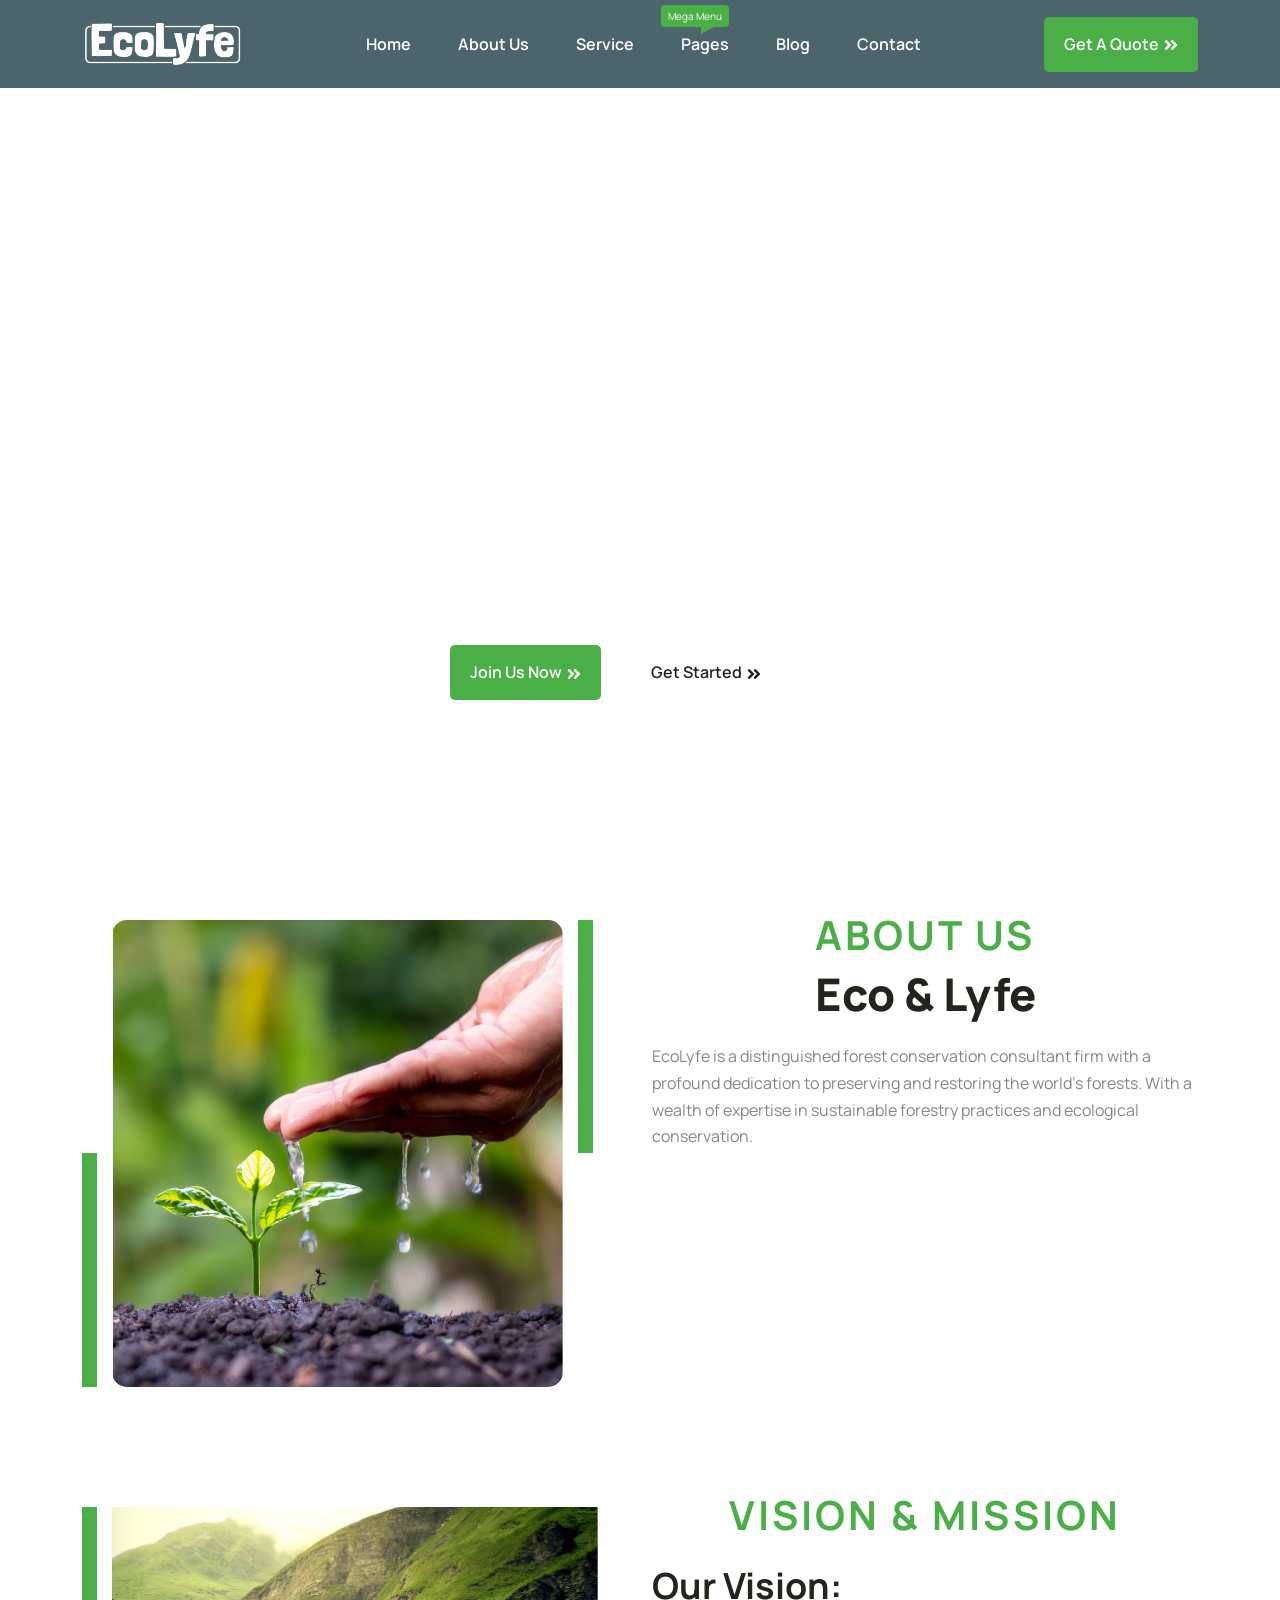
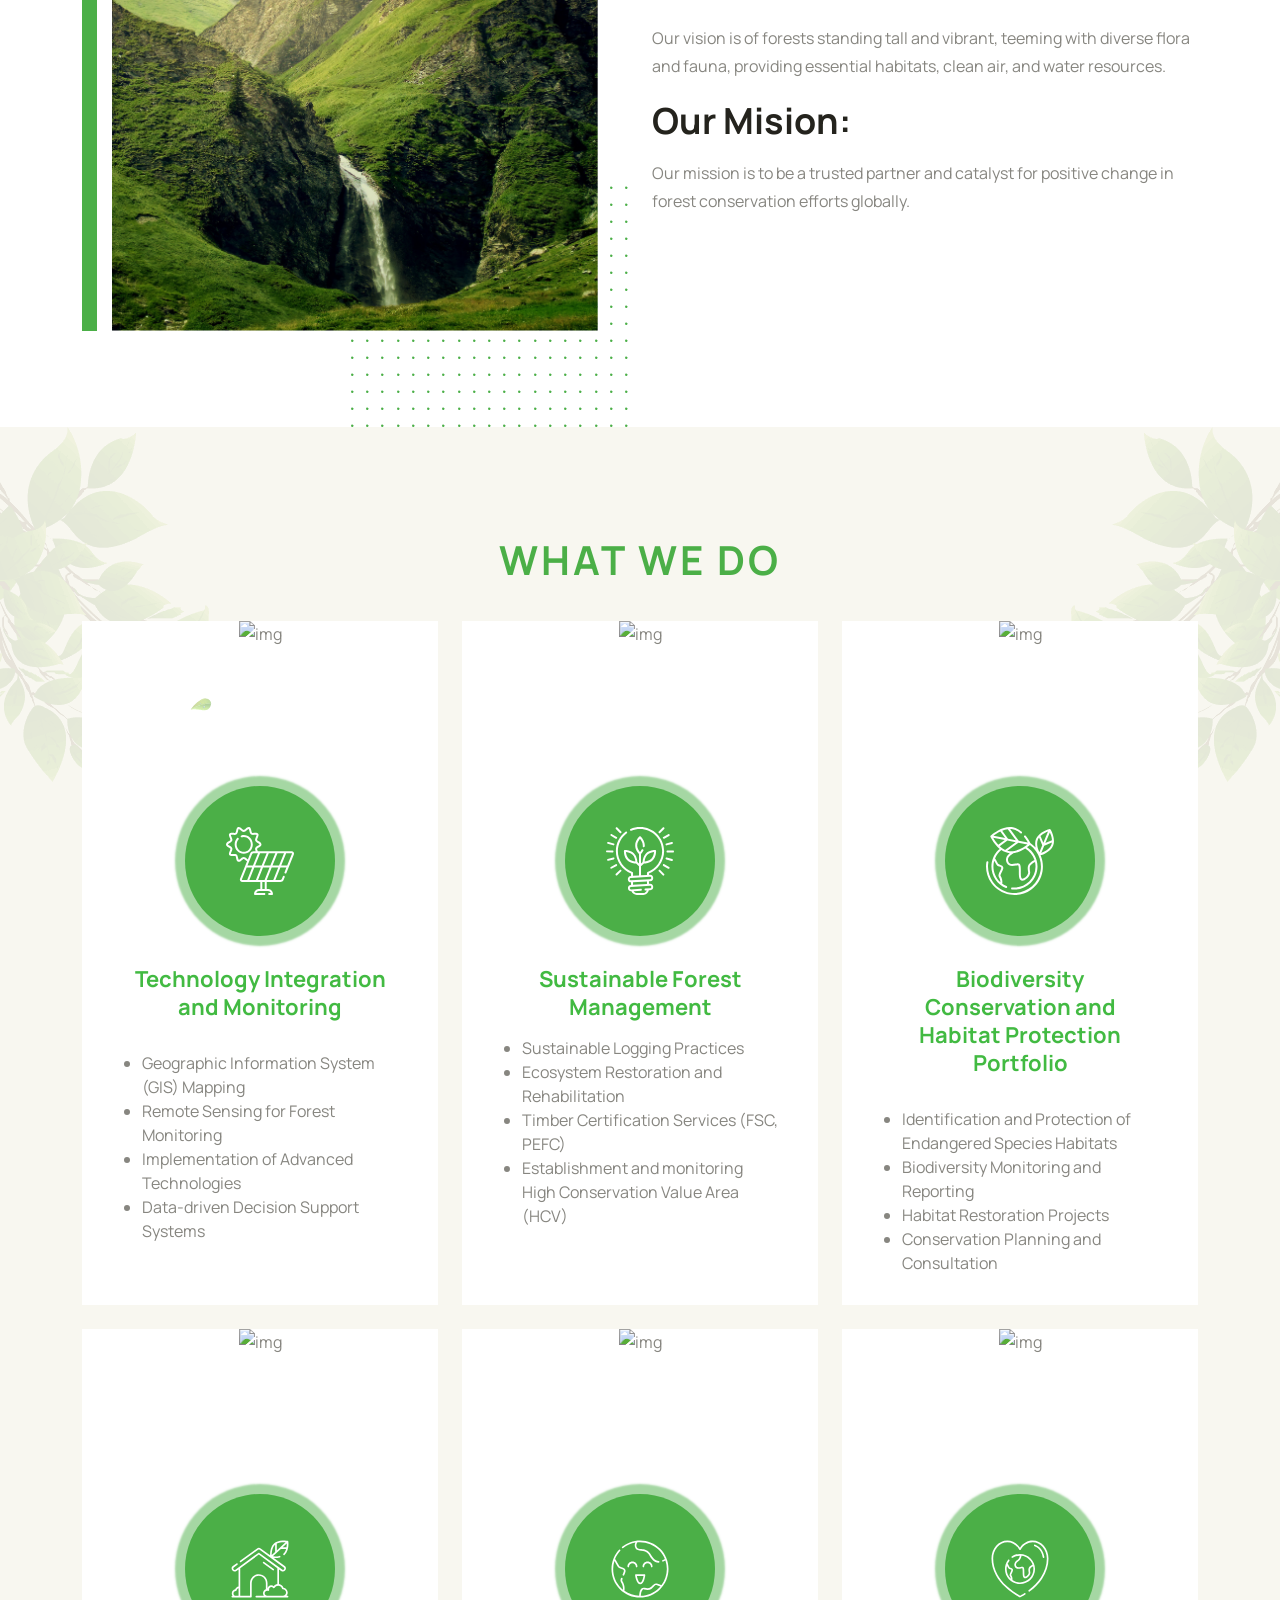
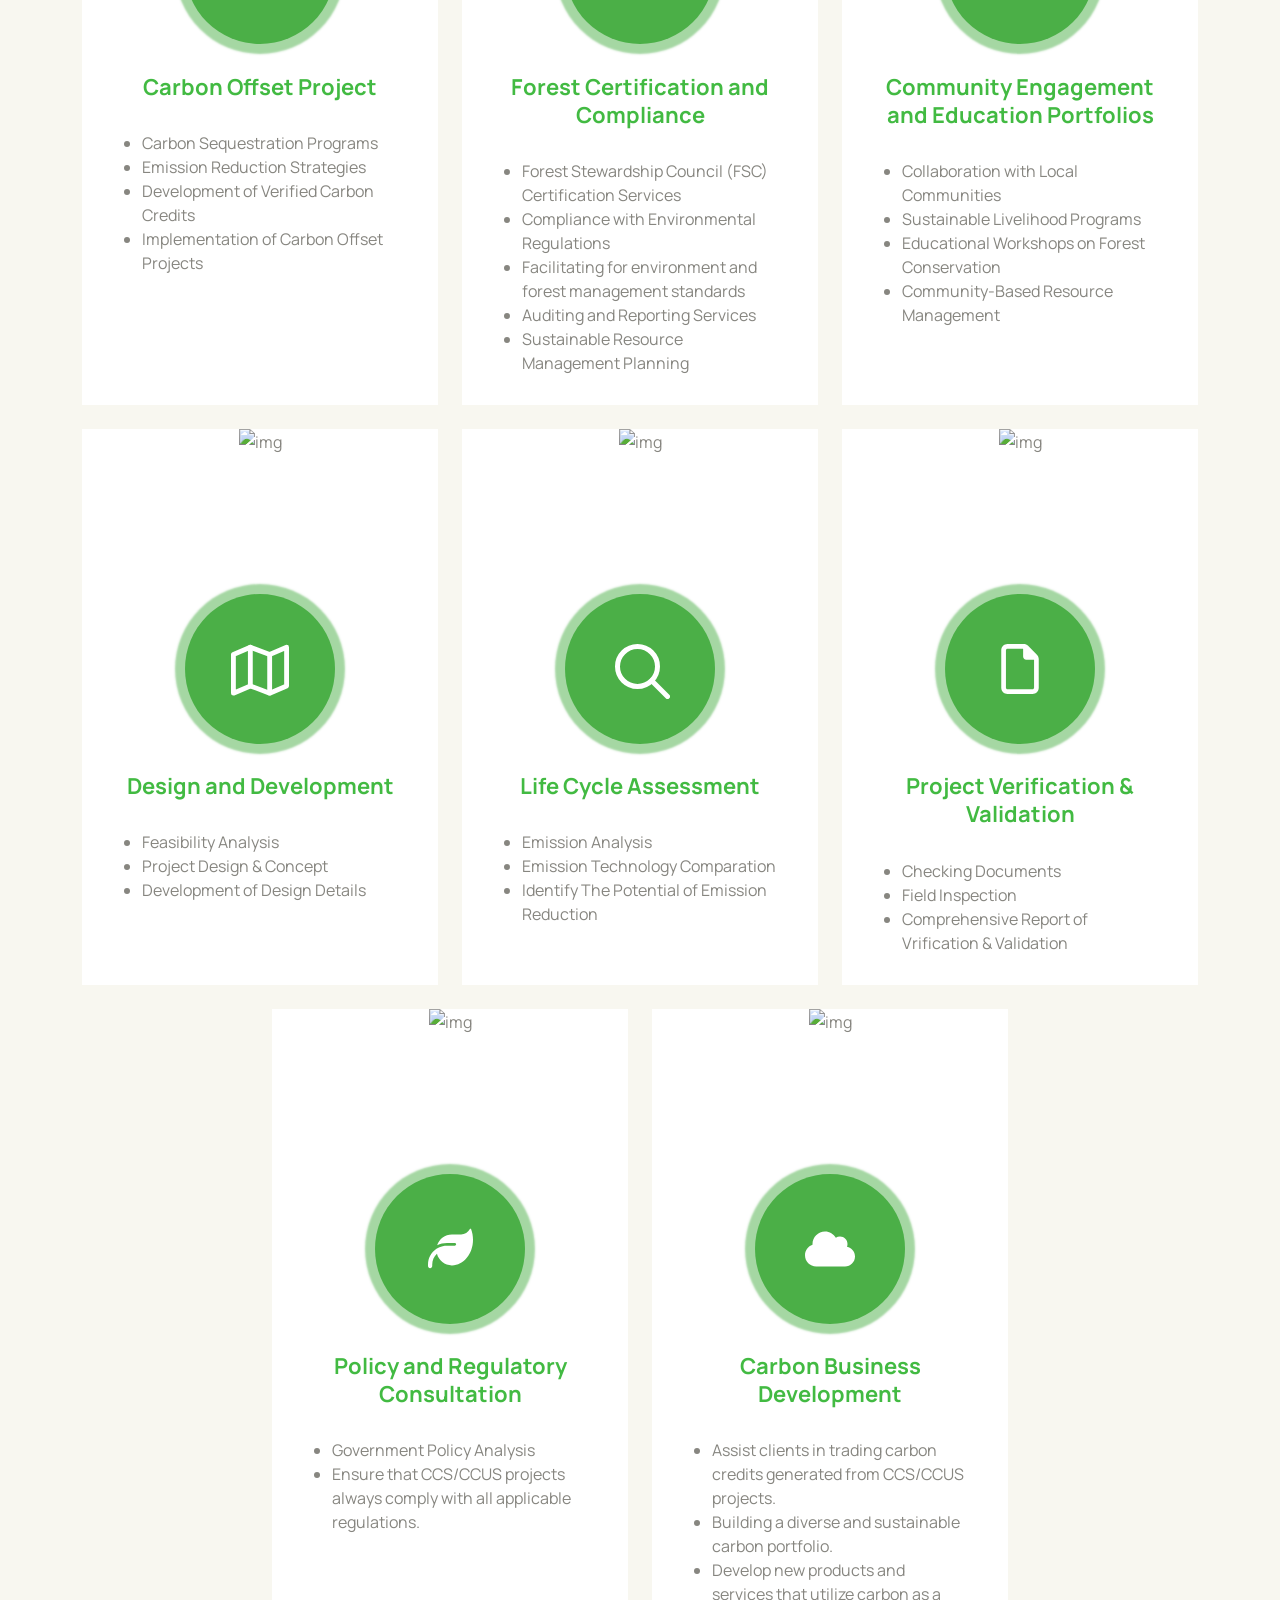
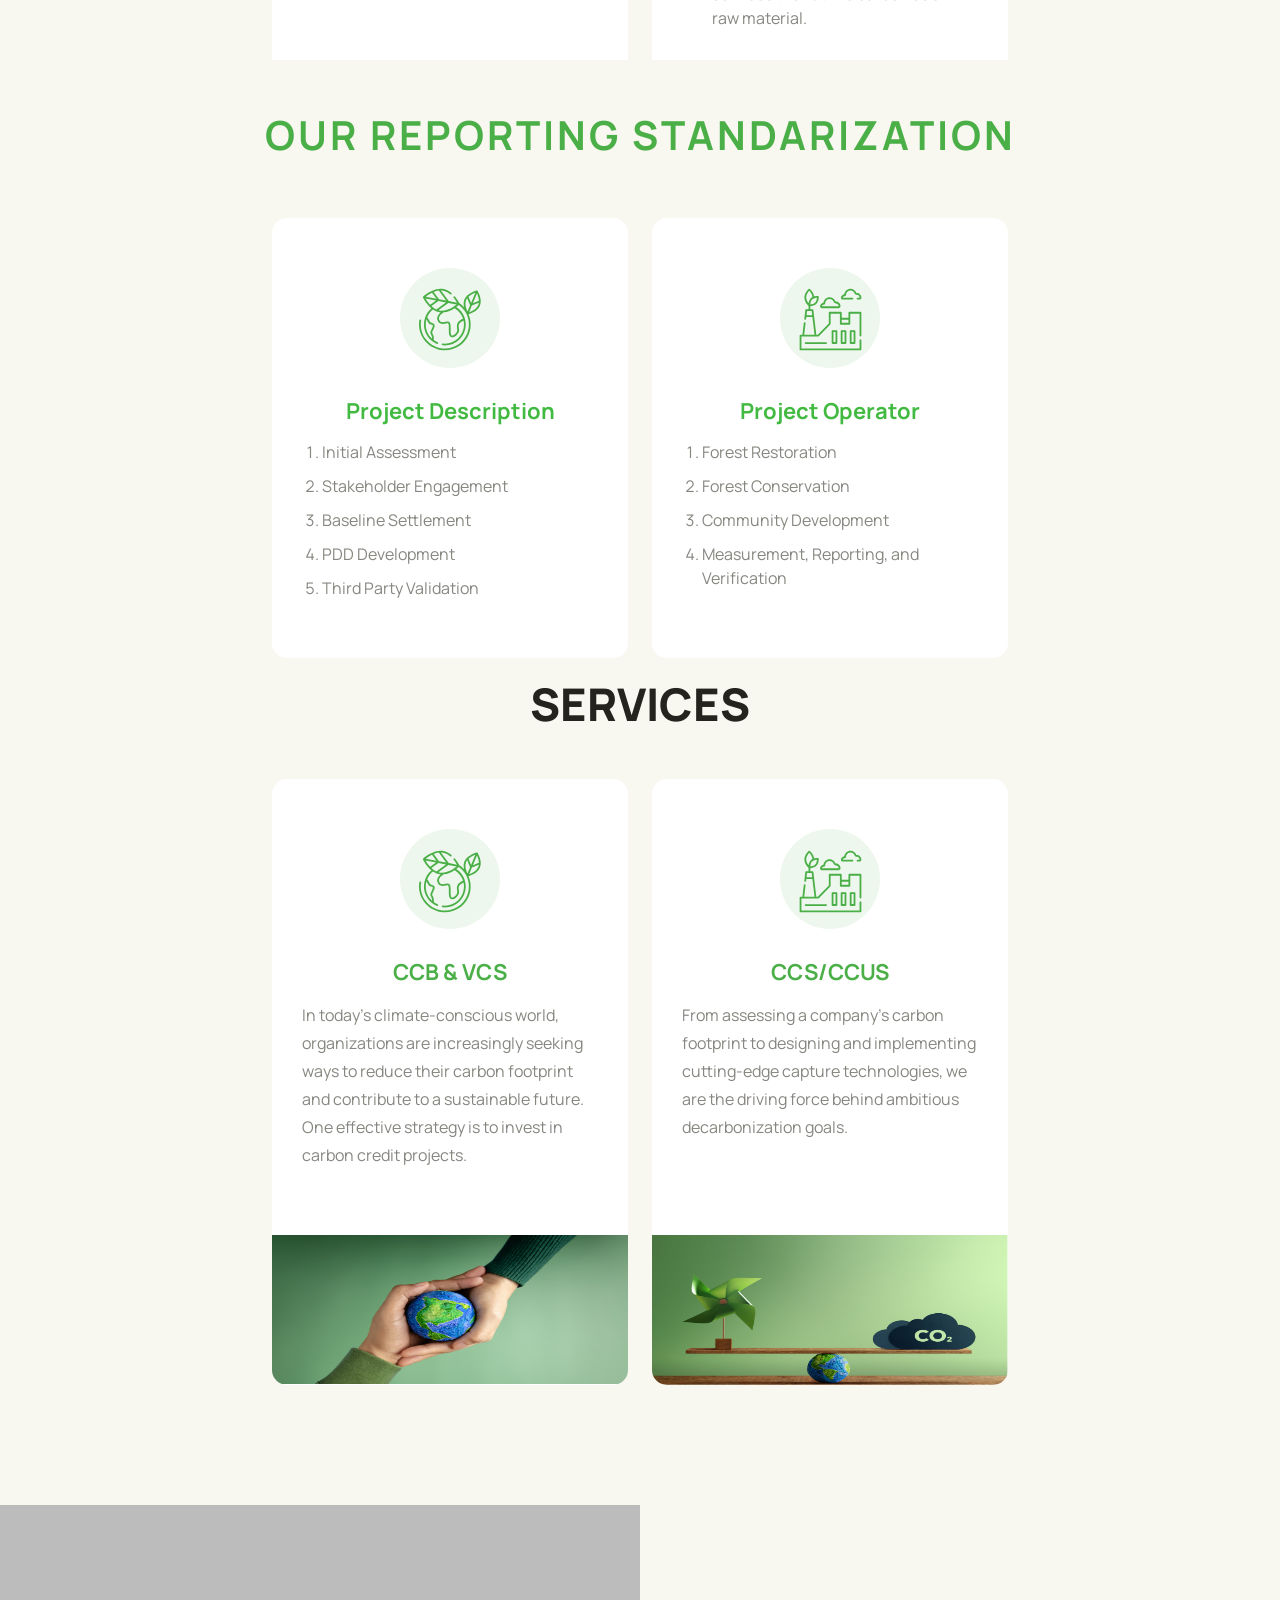
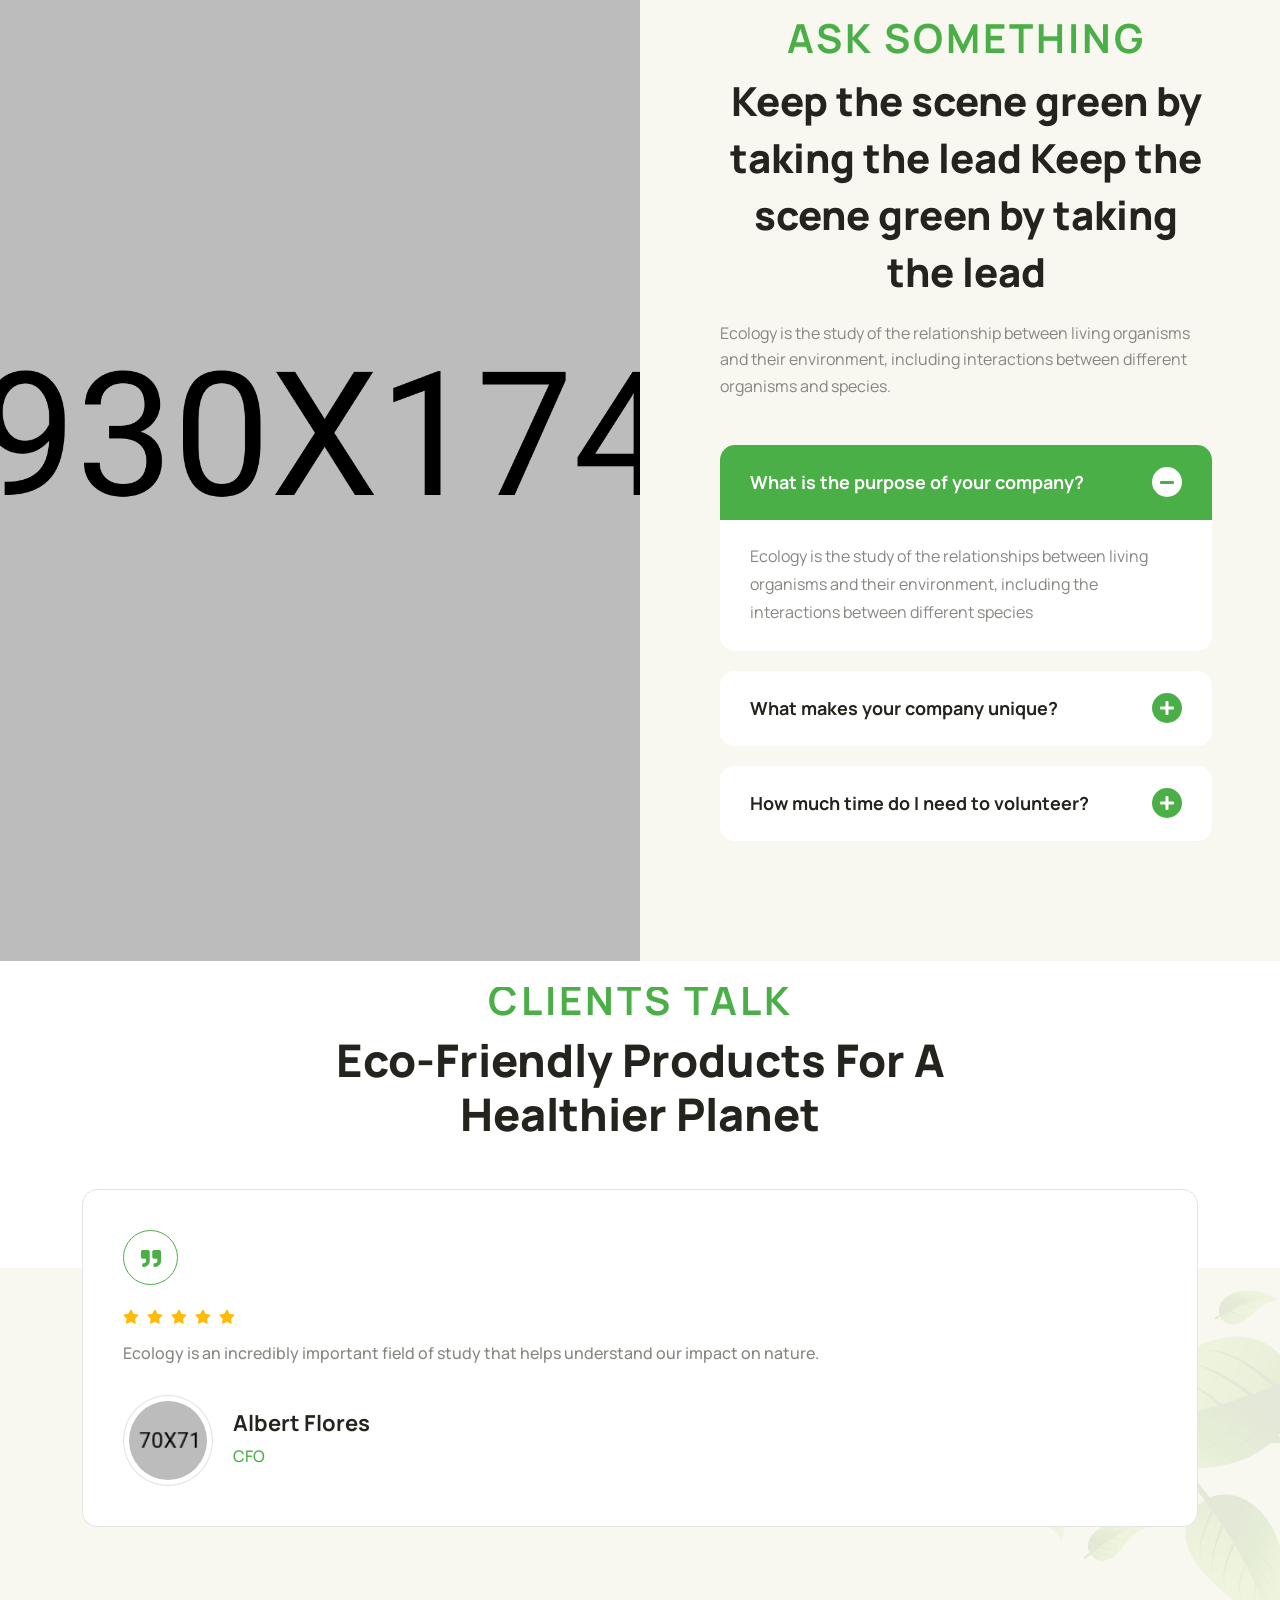
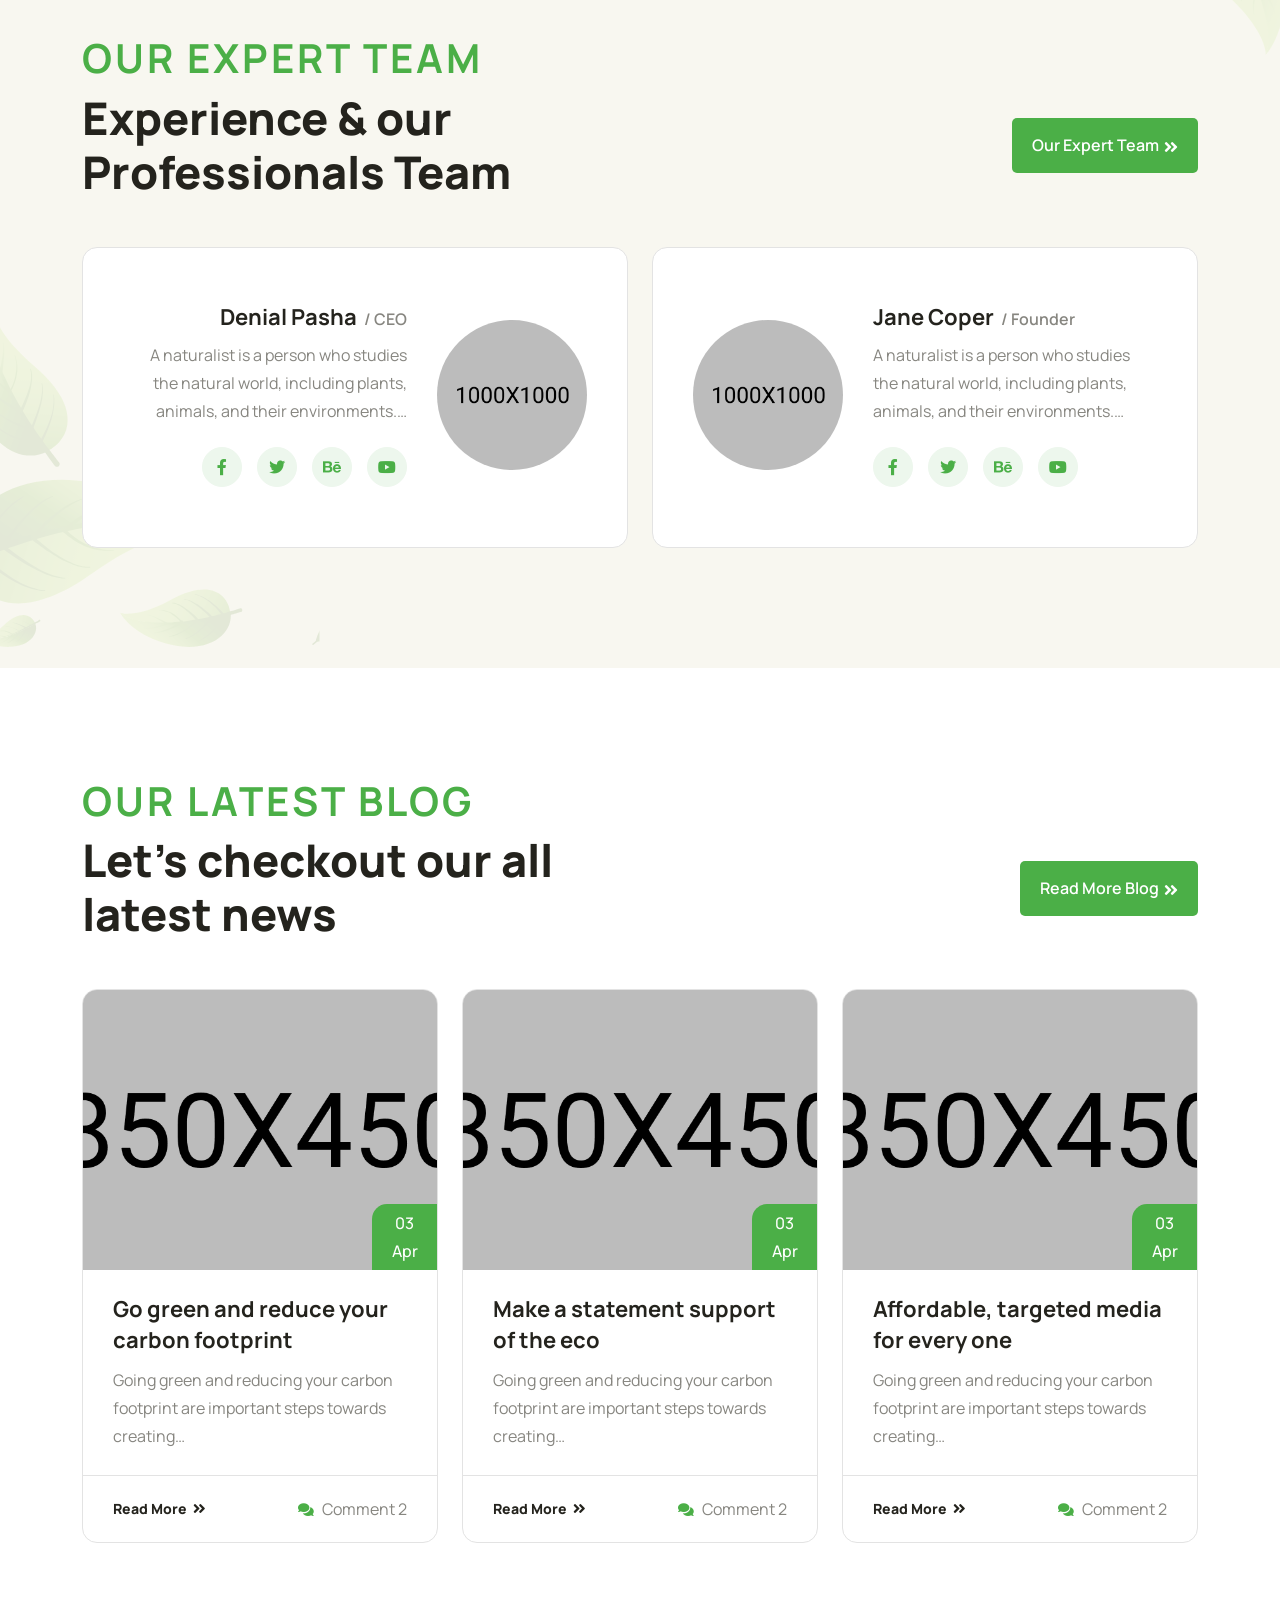
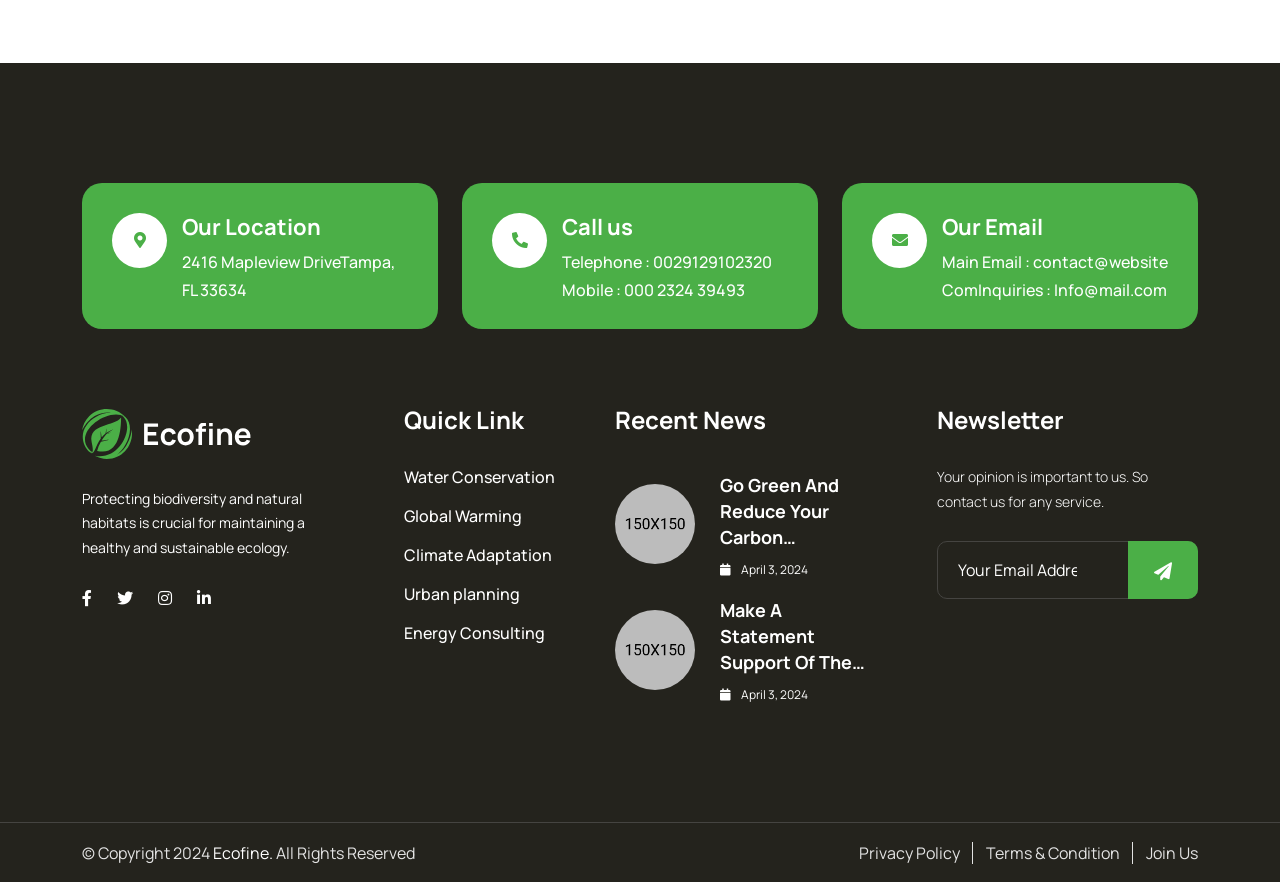
==== main-file/download-version/index.html @ a6d0cb5b "first commit" ====
<!doctype html>
<html class="no-js" lang="zxx">

<head>
    <meta charset="utf-8">
    <meta http-equiv="x-ua-compatible" content="ie=edge">
    <title>Ecofine - Ecology & Environment HTML Template</title>
    <meta name="description" content="Ecofine - Ecology & Environment HTML Template">
    <meta name="keywords" content="Ecofine - Ecology & Environment HTML Template">
    <meta name="robots" content="INDEX,FOLLOW">

    <!-- Mobile Specific Metas -->
    <meta name="viewport" content="width=device-width, initial-scale=1, shrink-to-fit=no">

    <!-- Favicons - Place favicon.ico in the root directory -->
    <link rel="icon" type="image/png" sizes="32x32" href="assets/img/favicons/favicon.png">
    <meta name="msapplication-TileColor" content="#ffffff">
    <meta name="msapplication-TileImage" content="assets/img/favicons/ms-icon-144x144.png">
    <meta name="theme-color" content="#ffffff">

    <!--==============================
	  Google Fonts
	============================== -->
    <link rel="preconnect" href="https://fonts.googleapis.com">
    <link rel="preconnect" href="https://fonts.gstatic.com" crossorigin>
    <link href="https://fonts.googleapis.com/css2?family=Manrope:wght@200;300;400;500;600;700;800&display=swap" rel="stylesheet">

    

    <!--==============================
	    All CSS File
	============================== -->
    <!-- Bootstrap -->
    <link rel="stylesheet" href="assets/css/bootstrap.min.css">
    <!-- Fontawesome Icon -->
    <link rel="stylesheet" href="assets/css/all.min.css">
    <!-- Magnific Popup -->
    <link rel="stylesheet" href="assets/css/magnific-popup.min.css">
    <!-- Slick Slider -->
    <link rel="stylesheet" href="assets/css/slick.min.css">
    
    <!-- Theme Custom CSS -->
    <link rel="stylesheet" href="assets/css/style.css">

</head>

<body>
    <!--********************************
   		Code Start From Here 
	******************************** -->


    <!--==============================
     Preloader
    ==============================-->
    <div class="preloader ">
        <div class="preloader-inner">
            <img src="assets/img/logo.svg" alt="Ecofine">
            <span class="loader"></span>
        </div>
    </div>

    <div class="sidemenu-wrapper">
        <div class="sidemenu-content">
            <button class="closeButton sideMenuCls"><i class="fas fa-times"></i></button>
            <div class="widget footer-widget">
                <div class="widget-about">
                    <div class="footer-logo">
                        <a href="index.html"><img src="assets/img/logo.svg" alt="Ecofine"></a>
                    </div>
                    <p class="about-text">Lorem ipsum dolor sit amet consectetur adipiscing elit sociosqu integer, suscipit nascetur aliquet posuere aptent vehicula ligula pulvinar praesent.</p>
                    <div class="social-btn style2">
                        <a href="https://www.facebook.com/"><i class="fab fa-facebook"></i></a>
                        <a href="https://twitter.com/"><i class="fab fa-twitter"></i></a>                            
                        <a href="https://pinterest.com/"><i class="fab fa-pinterest-p"></i></a>
                        <a href="https://instagram.com/"><i class="fab fa-instagram"></i></a>
                    </div>
                </div>
            </div>
            <div class="widget widget_nav_menu footer-widget">
                <h3 class="widget_title">Quick Links</h3>
                <ul class="menu">
                    <li><a href="about.html">About Us</a></li>
                    <li><a href="project-details.html">Our Mission</a></li>
                    <li><a href="team.html">Meet The Teams</a></li>
                    <li><a href="project.html">Our Projects</a></li>
                    <li><a href="contact.html">Contact Us</a></li>
                </ul>
            </div>
        </div>
    </div>
    <!--==============================
    Mobile Menu
    ============================== -->
    <div class="mobile-menu-wrapper">
        <div class="mobile-menu-area text-center">
            <button class="menu-toggle"><i class="fas fa-times"></i></button>
            <div class="mobile-logo">
                <a href="index.html"><img src="assets/img/logo.svg" alt="Ecofine"></a>
            </div>
            <div class="mobile-menu">
                <ul>
                    <li>
                        <a title="New Demo" href="index.html">Home</a>
                            </li>

                    <li class="menu-item-has-children">
                        <a href="about-3.html">About Us</a>
                        </li>
                    <li class="menu-item-has-children">
                        <a href="#">Service</a>
                        <ul class="sub-menu">
                            <li><a href="service.html">Service</a></li>
                            <li><a href="service-2.html">Service Two</a></li>
                            <li><a href="service-3.html">Service Three</a></li>
                            <li><a href="service-4.html">Service Four</a></li>
                            <li><a href="service-5.html">Service Five</a></li>
                            <li><a href="service-6.html">Service Six</a></li>
                            <li><a href="service-7.html">Service Seven</a></li>
                            <li><a href="service-details.html">Service Details</a></li>
                            <li><a href="service-rtl.html">Service RTL</a></li>
                            <li><a href="service-2-rtl.html">Service Two RTL</a></li>
                            <li><a href="service-3-rtl.html">Service Three RTL</a></li>
                            <li><a href="service-4-rtl.html">Service Four RTL</a></li>
                            <li><a href="service-5-rtl.html">Service Five RTL</a></li>
                            <li><a href="service-6-rtl.html">Service Six RTL</a></li>
                            <li><a href="service-7-rtl.html">Service Seven RTL</a></li>
                            <li><a href="service-details-rtl.html">Service Details RTL</a></li>
                        </ul>
                    </li>
                    <li class="menu-item-has-children">
                        <a href="#">Project</a>
                        <ul class="sub-menu">
                            <li><a href="project.html">Project One</a></li>
                            <li><a href="project-2.html">Project Two</a></li>
                            <li><a href="project-3.html">Project Three</a></li>
                            <li><a href="project-4.html">Project Four</a></li>
                            <li><a href="project-5.html">Project Five</a></li>
                            <li><a href="project-details.html">Project Details</a></li>
                            <li><a href="project-rtl.html">Project One RTL</a></li>
                            <li><a href="project-2-rtl.html">Project Two RTL</a></li>
                            <li><a href="project-3-rtl.html">Project Three RTL</a></li>
                            <li><a href="project-4-rtl.html">Project Four RTL</a></li>
                            <li><a href="project-5-rtl.html">Project Five RTL</a></li>
                            <li><a href="project-details-rtl.html">Project Details RTL</a></li>
                        </ul>
                    </li>
                    <li class="menu-item-has-children">
                        <a href="#">Donation</a>
                        <ul class="sub-menu">
                            <li><a href="donation.html">Donation</a></li>
                            <li><a href="donation-2.html">Donation Two</a></li>
                            <li><a href="donation-3.html">Donation Three</a></li>
                            <li><a href="donation-4.html">Donation Four</a></li>
                            <li><a href="donation-details.html">Donation Single</a></li>
                            <li><a href="donation-rtl.html">Donation RTL</a></li>
                            <li><a href="donation-2-rtl.html">Donation Two RTL</a></li>
                            <li><a href="donation-3-rtl.html">Donation Three RTL</a></li>
                            <li><a href="donation-4-rtl.html">Donation Four RTL</a></li>
                            <li><a href="donation-details-rtl.html">Donation Single RTL</a></li>
                        </ul>
                    </li>
                    <li class="menu-item-has-children">
                        <a href="#">Team</a>
                        <ul class="sub-menu">
                            <li><a href="team.html">Team</a></li>
                            <li><a href="team-2.html">Team Two</a></li>
                            <li><a href="team-3.html">Team Three</a></li>
                            <li><a href="team-4.html">Team Four</a></li>
                            <li><a href="team-5.html">Team Five</a></li>
                            <li><a href="team-6.html">Team Six</a></li>
                            <li><a href="team-7.html">Team Seven</a></li>
                            <li><a href="team-details.html">Team Details</a></li>
                            <li><a href="team-rtl.html">Team RTL</a></li>
                            <li><a href="team-2-rtl.html">Team Two RTL</a></li>
                            <li><a href="team-3-rtl.html">Team Three RTL</a></li>
                            <li><a href="team-4-rtl.html">Team Four RTL</a></li>
                            <li><a href="team-5-rtl.html">Team Five RTL</a></li>
                            <li><a href="team-6-rtl.html">Team Six RTL</a></li>
                            <li><a href="team-7-rtl.html">Team Seven RTL</a></li>
                            <li><a href="team-details-rtl.html">Team Details RTL</a></li>
                        </ul>
                    </li>
                    <li class="menu-item-has-children">
                        <a href="#">Testimonial</a>
                        <ul class="sub-menu">
                            <li><a href="testimonial.html">Testimonial</a></li>
                            <li><a href="testimonial-2.html">Testimonial Two</a></li>
                            <li><a href="testimonial-3.html">Testimonial Three</a></li>
                            <li><a href="testimonial-4.html">Testimonial Four</a></li>
                            <li><a href="testimonial-rtl.html">Testimonial RTL</a></li>
                            <li><a href="testimonial-2-rtl.html">Testimonial Two RTL</a></li>
                            <li><a href="testimonial-3-rtl.html">Testimonial Three RTL</a></li>
                            <li><a href="testimonial-4-rtl.html">Testimonial Four RTL</a></li>
                        </ul>
                    </li>

                    <li class="menu-item-has-children">
                        <a href="#">Blog</a>
                        <ul class="sub-menu">
                            <li><a href="blog.html">Classic Blog</a></li>
                            <li class="menu-item-has-children">
                                <a href="#">Grid Blog</a>
                                <ul class="sub-menu">
                                    <li>
                                        <a href="blog-1.html">Blog One</a>
                                    </li>
                                    <li>
                                        <a href="blog-2.html">Blog Two</a>
                                    </li>
                                    <li>
                                        <a href="blog-3.html">Blog Three</a>
                                    </li>
                                    <li>
                                        <a href="blog-4.html">Blog Four</a>
                                    </li>
                                    <li>
                                        <a href="blog-5.html">Blog Five</a>
                                    </li>
                                    <li>
                                        <a href="blog-6.html">Blog Six</a>
                                    </li>
                                </ul>
                            </li>
                            <li class="menu-item-has-children">
                                <a href="#">Blog Details</a>
                                <ul class="sub-menu">
                                    <li>
                                        <a href="blog-details.html">Right Sidebar</a>
                                    </li>
                                    <li>
                                        <a href="blog-details-2.html">Left Sidebar</a>
                                    </li>
                                    <li>
                                        <a href="blog-details-3.html">No Sidebar</a>
                                    </li>
                                </ul>
                            </li>
                            <li class="menu-item-has-children">
                                <a href="#">Blog RTL</a>
                                <ul class="sub-menu">
                                    <li>
                                        <a href="blog-rtl.html">Classic Blog RTL</a>
                                    </li>
                                    <li>
                                        <a href="blog-1-rtl.html">Blog One RTL</a>
                                    </li>
                                    <li>
                                        <a href="blog-2-rtl.html">Blog Two RTL</a>
                                    </li>
                                    <li>
                                        <a href="blog-3-rtl.html">Blog Three RTL</a>
                                    </li>
                                    <li>
                                        <a href="blog-4-rtl.html">Blog Four RTL</a>
                                    </li>
                                    <li>
                                        <a href="blog-5-rtl.html">Blog Five RTL</a>
                                    </li>
                                    <li>
                                        <a href="blog-6-rtl.html">Blog Six RTL</a>
                                    </li>
                                    <li>
                                        <a href="blog-details-rtl.html">Blog Details RTL</a>
                                    </li>
                                    <li>
                                        <a href="blog-details-2-rtl.html">Blog Details 02 RTL</a>
                                    </li>
                                    <li>
                                        <a href="blog-details-3-rtl.html">Blog Details 03 RTL</a>
                                    </li>
                                </ul>
                            </li>
                        </ul>
                    </li>
                    <li>
                        <a href="faq.html">Faq</a>
                    </li>
                    <li>
                        <a href="contact.html">Contact</a>
                    </li>
                </ul>
            </div>
        </div>
    </div>
    <!--==============================
	Header Area
    ==============================-->
    <header class="nav-header header-layout1">
        <div class="sticky-wrapper">
            <!-- Main Menu Area -->
            <div class="menu-area">
                <div class="container">
                    <div class="row align-items-center justify-content-between">
                        <div class="col-auto">
                            <div class="header-logo">
                                <a href="index.html"><img src="assets/img/logo.png" alt="logo"></a>
                            </div>
                        </div>
                        <div class="col-auto">
                            <nav class="main-menu d-none d-lg-inline-block">
                                <ul>
                                    <li class="menu-item-has-children">
                                        <a href="index.html">Home</a>
                                        
                                    </li>
                                    <li class="menu-item-has-children">
                                        <a href="about-3.html">About Us</a>
                                       
                                    </li>
                                    <li class="menu-item-has-children">
                                        <a href="#">Service</a>
                                        <ul class="sub-menu">
                                            <li><a href="service.html">Service</a></li>
                                            <li><a href="service-2.html">Service Two</a></li>
                                            <li><a href="service-3.html">Service Three</a></li>
                                            <li><a href="service-4.html">Service Four</a></li>
                                            <li><a href="service-5.html">Service Five</a></li>
                                            <li><a href="service-6.html">Service Six</a></li>
                                            <li><a href="service-7.html">Service Seven</a></li>
                                            <li><a href="service-details.html">Service Details</a></li>
                                        </ul>
                                    </li>
                                    <li class="menu-item-has-children">
                                        <a title="Mega Menu" href="#">Pages</a>
                                        <ul class="mega-menu">
                                            <li><a href="#">About RTL Page</a>
                                                <ul>
                                                    <li><a href="about-rtl.html">About RTL</a></li>
                                                    <li><a href="about-2-rtl.html">About Two RTL</a></li>
                                                    <li><a href="about-3-rtl.html">About Three RTL</a></li>
                                                    <li><a href="about-4-rtl.html">About Four RTL</a></li>
                                                    <li><a href="about-5-rtl.html">About Five RTL</a></li>
                                                    <li><a href="about-6-rtl.html">About Six RTL</a></li>
                                                    <li><a href="about-7-rtl.html">About Seven RTL</a></li>
                                                </ul>
                                                <a href="#">Service RTL Page</a>
                                                <ul>
                                                    <li><a href="service-rtl.html">Service RTL</a></li>
                                                    <li><a href="service-2-rtl.html">Service Two RTL</a></li>
                                                    <li><a href="service-3-rtl.html">Service Three RTL</a></li>
                                                    <li><a href="service-4-rtl.html">Service Four RTL</a></li>
                                                    <li><a href="service-5-rtl.html">Service Five RTL</a></li>
                                                    <li><a href="service-6-rtl.html">Service Six RTL</a></li>
                                                    <li><a href="service-7-rtl.html">Service Seven RTL</a></li>
                                                    <li><a href="service-details-rtl.html">Service Details RTL</a></li>
                                                </ul>
                                            </li>
                                            <li><a href="#">Project Page</a>
                                                <ul>
                                                    <li><a href="project.html">Project</a></li>
                                                    <li><a href="project-2.html">Project Two</a></li>
                                                    <li><a href="project-3.html">Project Three</a></li>
                                                    <li><a href="project-4.html">Project Four</a></li>
                                                    <li><a href="project-5.html">Project Five</a></li>
                                                    <li><a href="project-details.html">Project Details</a></li>
                                                </ul>
                                                <a href="#">Project RTL Page</a>
                                                <ul>
                                                    <li><a href="project-rtl.html">Project RTL</a></li>
                                                    <li><a href="project-2-rtl.html">Project Two RTL</a></li>
                                                    <li><a href="project-3-rtl.html">Project Three RTL</a></li>
                                                    <li><a href="project-4-rtl.html">Project Four RTL</a></li>
                                                    <li><a href="project-5-rtl.html">Project Five RTL</a></li>
                                                    <li><a href="project-details-rtl.html">Project Details RTL</a></li>
                                                </ul>
                                            </li>
                                            <li><a href="#">Donation Page</a>
                                                <ul>
                                                    <li><a href="donation.html">Donation</a></li>
                                                    <li><a href="donation-2.html">Donation Two</a></li>
                                                    <li><a href="donation-3.html">Donation Three</a></li>
                                                    <li><a href="donation-4.html">Donation Four</a></li>
                                                    <li><a href="donation-details.html">Donation Single</a></li>
                                                </ul>
                                                <a href="#">Donation RTL Page</a>
                                                <ul>
                                                    <li><a href="donation-rtl.html">Donation RTL</a></li>
                                                    <li><a href="donation-2-rtl.html">Donation Two RTL</a></li>
                                                    <li><a href="donation-3-rtl.html">Donation Three RTL</a></li>
                                                    <li><a href="donation-4-rtl.html">Donation Four RTL</a></li>
                                                    <li><a href="donation-details-rtl.html">Donation Single RTL</a></li>
                                                </ul>
                                            </li>
                                            <li><a href="#">Team Page</a>
                                                <ul>                                                    
                                                    <li><a href="team.html">Team One</a></li>
                                                    <li><a href="team-2.html">Team Two</a></li>
                                                    <li><a href="team-3.html">Team Three</a></li>
                                                    <li><a href="team-4.html">Team Four</a></li>
                                                    <li><a href="team-5.html">Team Five</a></li>
                                                    <li><a href="team-6.html">Team Six</a></li>
                                                    <li><a href="team-7.html">Team Seven</a></li>
                                                    <li><a href="team-details.html">Team Details</a></li>
                                                </ul>
                                                <a href="#">Team RTL Page</a>
                                                <ul>                                                    
                                                    <li><a href="team-rtl.html">Team One RTL</a></li>
                                                    <li><a href="team-2-rtl.html">Team Two RTL</a></li>
                                                    <li><a href="team-3-rtl.html">Team Three RTL</a></li>
                                                    <li><a href="team-4-rtl.html">Team Four RTL</a></li>
                                                    <li><a href="team-5-rtl.html">Team Five RTL</a></li>
                                                    <li><a href="team-6-rtl.html">Team Six RTL</a></li>
                                                    <li><a href="team-7-rtl.html">Team Seven RTL</a></li>
                                                    <li><a href="team-details-rtl.html">Team Details RTL</a></li>
                                                </ul>
                                            </li>
                                            <li><a href="#">Blog RTL Page</a>
                                                <ul>
                                                    <li><a href="blog-rtl.html">Classic Blog RTL</a></li>
                                                    <li><a href="blog-1-rtl.html">Grid Blog One RTL</a></li>
                                                    <li><a href="blog-2-rtl.html">Grid Blog Two RTL</a></li>
                                                    <li><a href="blog-3-rtl.html">Grid Blog Three RTL</a></li>
                                                    <li><a href="blog-4-rtl.html">Grid Blog Four RTL</a></li>
                                                    <li><a href="blog-5-rtl.html">Grid Blog Five RTL</a></li>
                                                    <li><a href="blog-6-rtl.html">Grid Blog Six RTL</a></li>
                                                    <li><a href="blog-7-rtl.html">Grid Blog Seven RTL</a></li>
                                                    <li><a href="blog-details-rtl.html">Blog Details RTL</a></li>
                                                    <li><a href="blog-details-2-rtl.html">Blog Details 02 RTL</a></li>
                                                    <li><a href="blog-details-3-rtl.html">Blog Details 03 RTL</a></li>
                                                                                                        
                                                </ul>
                                            </li>
                                            <li><a href="#">Other Pages</a>
                                                <ul>
                                                    <li><a href="testimonial.html">Testimonial</a></li>
                                                    <li><a href="testimonial-2.html">Testimonial Two</a></li>
                                                    <li><a href="testimonial-3.html">Testimonial Three</a></li>
                                                    <li><a href="testimonial-4.html">Testimonial Four</a></li>
                                                    <li><a href="testimonial-rtl.html">Testimonial RTL</a></li>
                                                    <li><a href="testimonial-2-rtl.html">Testimonial Two RTL</a></li>
                                                    <li><a href="testimonial-3-rtl.html">Testimonial Three RTL</a></li>
                                                    <li><a href="testimonial-4-rtl.html">Testimonial Four RTL</a></li>
                                                    <li><a href="faq.html">Faq Page</a></li>
                                                    <li><a href="faq-rtl.html">Faq RTL Page</a></li>
                                                    <li><a href="contact-rtl.html">Contact RTL Page</a></li>                                                    
                                                </ul>
                                            </li>
                                            
                                        </ul>
                                    </li>
                                    <li class="menu-item-has-children">
                                        <a href="#">Blog</a>
                                        <ul class="sub-menu">
                                            <li><a href="blog.html">Classic Blog</a></li>
                                            <li class="menu-item-has-children">
                                                <a href="#">Grid Blog</a>
                                                <ul class="sub-menu">
                                                    <li>
                                                        <a href="blog-1.html">Blog One</a>
                                                    </li>
                                                    <li>
                                                        <a href="blog-2.html">Blog Two</a>
                                                    </li>
                                                    <li>
                                                        <a href="blog-3.html">Blog Three</a>
                                                    </li>
                                                    <li>
                                                        <a href="blog-4.html">Blog Four</a>
                                                    </li>
                                                    <li>
                                                        <a href="blog-5.html">Blog Five</a>
                                                    </li>
                                                    <li>
                                                        <a href="blog-6.html">Blog Six</a>
                                                    </li>
                                                </ul>
                                            </li>
                                            <li class="menu-item-has-children">
                                                <a href="#">Blog Details</a>
                                                <ul class="sub-menu">
                                                    <li>
                                                        <a href="blog-details.html">Right Sidebar</a>
                                                    </li>
                                                    <li>
                                                        <a href="blog-details-2.html">Left Sidebar</a>
                                                    </li>
                                                    <li>
                                                        <a href="blog-details-3.html">No Sidebar</a>
                                                    </li>
                                                </ul>
                                            </li>
                                        </ul>
                                    </li>
                                    <li>
                                        <a href="contact.html">Contact</a>
                                    </li>
                                </ul>
                            </nav>
                            <div class="navbar-right d-inline-flex d-lg-none">
                                <button type="button" class="menu-toggle icon-btn"><i class="fas fa-bars"></i></button>
                            </div>
                        </div>
                        <div class="col-auto d-none d-xl-block">
                            <div class="header-button">
                                <a href="contact.html" class="btn">
                                    Get A Quote 
                                    <i class="fas fa-angle-double-right"></i>
                                </a>
                            </div>
                        </div>
                    </div>
                </div>
            </div>
        </div>
    </header>

    <!--==============================
    Hero Area
    ==============================-->
    <div class="hero-wrapper hero-1" id="hero">
        <div class="global-carousel" id="heroSlider1" data-fade="true" data-slide-show="1"  >
            <div class="hero-slider" data-bg-src="assets/img/hero/EcolyfeProfile.svg">
                <div class="container">
                    <div class="row">
                        
                        <div class="col-lg-8">
                            <div class="hero-style1">
                                
                                <div class="btn-wrap" data-ani="slideinup" data-ani-delay="0.7s">
                                    <a href="contact.html" class="btn style2">Join Us Now<i class="fas fa-angle-double-right"></i></a>
                                    <a href="contact.html" class="btn style3">Get Started<i class="fas fa-angle-double-right"></i></a>
                                </div>
                            </div>
                        </div>
                    </div>                
                </div>
            </div>
            
        <div class="slider-social-area">
            <ul>
                <li>
                    <a href="https://www.facebook.com/"> Facebook </a>
                </li>
                <li>
                    <a href="https://www.instagram.com/"> Instagram </a>
                </li>
                <li>
                    <a href="https://www.twitter.com/"> Twitter </a>
                </li>
            </ul>
        </div> 
    </div>
    <!--======== / Hero Section ========-->

    <!--==============================
    About Area  
    ==============================-->
        <div class="space">
            <div class="container container2">
                <div class="row align-items-center justify-content-between">
                    <div class="col-lg-6">
                        <div class="about-thumb mb-50 mb-lg-0">
                            <div class="about-img-1">
                                <img src="assets/img/normal/aboutus.png" alt="img">
                            </div>  
                        </div>
                    </div>
                    <div class="col-lg-6">
                        <div class="about-content-wrap">
                            <div class="title-area mb-35">
                                <span class="sub-title">ABOUT US</span>
                                <h2 class="sec-title">Eco & Lyfe</h2>
                                <p class="sec-text">EcoLyfe is a distinguished forest conservation consultant firm with a profound dedication to preserving and restoring the world's forests. With a wealth of expertise in sustainable forestry practices and ecological conservation. 
                                </p>
                            </div>
                            
                        
                            
                        </div>                    
                    </div>
                </div>
            </div>
        </div>

    <!-- visi misi -->

    <div class="container container2">
        <div class="row align-items-center justify-content-between">
            <div class="col-lg-6">
                <div class="about-thumb2 mb-50 mb-lg-0">
                    <div class="about-img-1">
                        <img src="assets/img/normal/visimisi.png" alt="img">
                    </div>  

                    <div class="about-shape-1 jump">
                        <img src="assets/img/normal/about_2-3.png" alt="img">
                    </div>  
                </div>
            </div>
            <div class="col-lg-6">
                <div class="about-content-wrap">
                    <div class="title-area mb-35">
                        <span class="sub-title">Vision & Mission</span>
                    </div>
                    
                            <div class="list-content-area"> 
                                <h3 class="list-title">Our Vision:</h3>
                                <p class="list-text">Our vision is of forests standing tall and vibrant, teeming with diverse flora and fauna, providing essential habitats, clean air, and water resources. </p>
                            </div>
                        </div> 
                        
                            <div class="list-content-area">
                                <h3 class="list-title">Our Mision:</h3>
                                <p class="list-text">Our mission is to be a trusted partner and catalyst for positive change in forest conservation efforts globally.</p>
                            </div>
                        </div> 
                        
                    </div>
                </div>                    
            </div>
        </div>
    </div>

    <!--==============================
    Service Area 01  
    ==============================-->

    <!-- WHAT WE DO -->

    <div class="service-area-1 space bg-smoke overflow-hidden">
        <div class="service-shape1_1 shape-mockup jump-reverse d-lg-block d-none" data-top="0" data-right="0">
            <img src="assets/img/service/service-shape1-1.png" alt="img">
        </div> 
        <div class="service-shape1_2 shape-mockup jump-reverse d-lg-block d-none" data-top="0" data-left="0">
            <img src="assets/img/service/service-shape1-2.png" alt="img">
        </div> 
        <div class="leaf-shape-animation" data-bg-src="assets/img/icon/leaf.svg">
        </div>
    
        <div class="col">
            <div class="title-area text-center">
                <span class="sub-title">What we do</span>
            </div>
        </div>

        <div class="container container2">
            <div class="row gy-4 justify-content-center">
                <div class="col-lg-4 col-md-6">
                    <div class="service-card style6">
                        <div class="service-card_img">
                            <img src="assets/img/service/service2-1.png" alt="img">
                        </div>
                        <div class="service-card_content">
                            <div class="service-card-icon"><svg xmlns="http://www.w3.org/2000/svg" width="68" height="68" viewBox="0 0 68 68" fill="none"><path d="M67.606 25.2726C67.1714 24.6311 66.4467 24.2476 65.6663 24.2476H31.8556C31.597 23.6463 30.8831 22.5284 31.0931 21.8487C31.194 21.5228 32.1781 20.9091 32.7667 20.5426C34.0368 19.7506 35.4762 18.8532 35.4762 17.4206C35.4762 15.9883 34.0372 15.0905 32.7675 14.2981C32.1794 13.9315 31.1949 13.3174 31.0944 12.9915C30.9798 12.6187 31.4405 11.5551 31.7456 10.8515C32.3549 9.44491 32.9854 7.99102 32.1993 6.85528C31.3973 5.69714 29.7923 5.77888 28.2391 5.85881C27.5335 5.8949 26.3526 5.95541 26.0612 5.73238C25.7686 5.5084 25.5141 4.35609 25.3623 3.66768C25.0259 2.14437 24.679 0.568512 23.3367 0.110457C22.0284 -0.33624 20.8109 0.677638 19.6338 1.65872C19.0419 2.15212 18.1466 2.89817 17.7407 2.89817C17.3343 2.89817 16.4394 2.1518 15.8471 1.65829C14.6703 0.676365 13.4538 -0.337938 12.1455 0.108334C10.8032 0.566495 10.455 2.14182 10.1183 3.66524C9.96639 4.35365 9.7119 5.50553 9.41926 5.72951C9.12705 5.95297 7.94621 5.89193 7.24097 5.85552C5.68779 5.77505 4.08276 5.69215 3.27998 6.85071C2.49388 7.98656 3.12389 9.44034 3.73285 10.8473C4.03781 11.551 4.49866 12.6146 4.38368 12.9874C4.28242 13.3133 3.29826 13.9269 2.70969 14.2935C1.43948 15.0856 0.000425033 15.9829 0 17.4155C0 18.8474 1.43906 19.7452 2.70874 20.5372C3.29688 20.9041 4.28136 21.5187 4.38188 21.8446C4.49728 22.2174 4.03569 23.2809 3.73062 23.9842C3.12134 25.3904 2.4908 26.8446 3.2769 27.9804C4.07894 29.1389 5.68439 29.0565 7.23714 28.9772C7.9427 28.9408 9.12365 28.8802 9.41544 29.1037C9.70765 29.3277 9.96214 30.48 10.1141 31.1684C10.4503 32.6914 10.7976 34.267 12.1396 34.7253C13.4487 35.1723 14.6653 34.1584 15.8425 33.1774C16.4343 32.684 17.3297 31.9379 17.7356 31.9379C18.1423 31.9379 19.0368 32.6844 19.6291 33.1778C20.1027 33.5726 20.583 33.9722 21.0727 34.2807L14.0224 51.7866C13.418 53.287 14.5844 54.9502 16.1894 54.9502H34.3203V62.0144H32.994C30.2736 62.0144 28.06 64.2258 28.06 66.9439C28.06 67.4934 28.5063 67.9391 29.0562 67.9391H38.4045C39.6837 67.9391 39.6858 65.9487 38.4045 65.9487H30.2259C30.6352 64.8159 31.7214 64.0047 32.9939 64.0047H42.0397C43.3118 64.0047 44.399 64.8159 44.8077 65.9487H43.1857C41.9069 65.9487 41.9048 67.9391 43.1857 67.9391H45.9774C46.5274 67.9391 46.9732 67.4933 46.9732 66.9439C46.9732 64.2258 44.76 62.0144 42.0396 62.0144H40.7131V54.9502H54.2511C55.764 54.9502 57.1031 54.0541 57.6617 52.6662L58.6699 50.1629C59.148 48.9765 57.3068 48.2156 56.8216 49.4202L55.8139 51.9231C55.5598 52.5529 54.9468 52.9603 54.2511 52.9603H49.41L54.3922 40.594H60.3763L58.5316 45.1741C58.054 46.3609 59.8948 47.1213 60.38 45.9171L67.8343 27.4115C67.9744 27.0635 68.0269 26.6865 67.9871 26.3136C67.9473 25.9407 67.8164 25.5832 67.606 25.2726ZM40.7193 52.9601L45.7015 40.594H52.2446L47.2629 52.9601H40.7193ZM15.9009 52.8109C15.8603 52.7504 15.8212 52.6517 15.8706 52.5294L20.6781 40.594H26.1719L21.1902 52.9598H16.1894C16.0263 52.9601 15.9383 52.8669 15.9009 52.8109ZM17.7364 29.9475H17.7356C16.6074 29.9475 15.5697 30.8126 14.5661 31.6485C14.0888 32.0466 13.0959 32.8789 12.785 32.8428C12.4932 32.7058 12.1894 31.3279 12.0595 30.7395C11.7827 29.4856 11.4966 28.1894 10.6271 27.5238C10.0169 27.0569 9.18433 26.9491 8.29898 26.9491C7.91624 26.9491 7.52362 26.969 7.13503 26.9894C6.53318 27.02 5.12324 27.0926 4.91859 26.8538C4.78619 26.5576 5.30792 25.3538 5.55858 24.7755C6.07914 23.5746 6.61745 22.3335 6.28539 21.2578C5.96576 20.2233 4.89659 19.5561 3.76388 18.8494C3.23386 18.519 1.99234 17.7439 1.99234 17.4156C1.99234 17.0867 3.23418 16.313 3.76473 15.9821C4.89702 15.2763 5.96704 14.6091 6.28666 13.5745C6.61915 12.4989 6.08116 11.2578 5.56113 10.0566C5.31079 9.47803 4.78906 8.27424 4.91774 7.98444C5.12654 7.73933 6.53605 7.81237 7.13801 7.84347C8.42511 7.90981 9.75663 7.9786 10.6304 7.31015C11.5003 6.64456 11.7868 5.348 12.0636 4.09442C12.1936 3.50601 12.4982 2.12813 12.7796 1.99469C13.1033 1.96147 14.0934 2.7883 14.5702 3.18638C15.5738 4.02277 16.6116 4.88771 17.7397 4.88856H17.7406C18.8687 4.88856 19.9064 4.02309 20.91 3.18712C21.3873 2.78904 22.3815 1.96019 22.6911 1.99331C22.9829 2.12983 23.2867 3.50813 23.4167 4.09655C23.6935 5.35001 23.9795 6.64669 24.8495 7.31227C25.7229 7.98073 27.0539 7.91268 28.3415 7.84633C28.9434 7.81523 30.353 7.74347 30.5575 7.98232C30.6899 8.27764 30.1682 9.48174 29.9175 10.0603C29.397 11.2611 28.8587 12.5026 29.1907 13.5782C29.5104 14.6128 30.5795 15.28 31.7122 15.9862C32.2424 16.3171 33.4838 17.0921 33.4838 17.4205C33.4838 17.7493 32.2419 18.5231 31.7114 18.8536C30.5791 19.5598 29.5091 20.227 29.1895 21.2616C28.906 22.1784 29.2559 23.2167 29.6876 24.2476H27.6047C26.0918 24.2476 24.7532 25.1436 24.1936 26.5316L21.8344 32.3895C21.494 32.1407 21.1384 31.8442 20.9055 31.6497C19.9023 30.813 18.8646 29.9481 17.7364 29.9475ZM26.0424 27.2746C26.2961 26.6447 26.9095 26.238 27.6052 26.238H31.9559L26.9742 38.6036H21.4792L26.0424 27.2746ZM23.3378 52.9601L28.3195 40.594H34.8631L29.8806 52.9601H23.3378ZM40.6471 26.238L35.6646 38.6036H29.1218L34.1035 26.238H40.6471ZM49.3383 26.238L44.3558 38.6036H37.8124L42.7946 26.238H49.3383ZM51.4854 26.238H58.0286L53.047 38.6036H46.5033L51.4854 26.238ZM37.0107 40.594H43.5543L38.5718 52.9601H32.0286L37.0107 40.594ZM38.7211 54.9502V62.0144H36.3125V54.9502H38.7211ZM60.1762 26.238H65.6663C65.8884 26.238 66.0735 26.4498 65.9855 26.6679L61.1786 38.6041H55.1942L60.1762 26.238Z" fill="white"></path><path d="M26.806 17.4198C26.8068 12.2704 22.7391 8.08064 17.7391 8.08032H17.7375C16.9489 8.08032 16.1656 8.1851 15.409 8.39125C14.5589 8.62298 14.4348 9.77783 15.1835 10.205C15.8601 10.5911 16.9837 10.0702 17.7391 10.0702C21.6404 10.071 24.814 13.3676 24.8136 17.4189C24.8136 19.3881 24.0732 21.2375 22.7283 22.6266C21.3934 24.0063 19.621 24.7659 17.7375 24.7659H17.7367C15.853 24.7659 14.0803 24.0055 12.7454 22.625C11.4014 21.2355 10.6617 19.3861 10.6617 17.4168C10.6622 15.5508 11.3366 13.7727 12.5611 12.409C13.4158 11.4577 11.9339 10.127 11.0785 11.0795C9.52524 12.8091 8.66986 15.0594 8.66943 17.4169C8.66943 19.9044 9.60791 22.2456 11.313 24.008C13.0264 25.7801 15.308 26.7555 17.7362 26.7563H17.7375C20.1656 26.7563 22.4473 25.7806 24.1607 24.01C25.8662 22.2485 26.8059 19.9077 26.8059 17.4198H26.806Z" fill="white"></path></svg></div>
                            <h3 class="service-card_title ">Technology Integration and Monitoring</h3>
                            <p class="service-card_text">
                                <ul class="custom-list">
                                    <li>Geographic Information System (GIS) Mapping</li>
                                    <li>Remote Sensing for Forest Monitoring</li>
                                    <li>Implementation of Advanced Technologies</li>
                                    <li>Data-driven Decision Support Systems</li>
                                </ul>
                            </p>
                            
                        </div>                        
                    </div>
                </div>
    
                <div class="col-lg-4 col-md-6">
                    <div class="service-card style6">
                        <div class="service-card_img">
                            <img src="assets/img/service/service2-2.png" alt="img">
                        </div>
                        <div class="service-card_content">
                            <div class="service-card-icon"><svg xmlns="http://www.w3.org/2000/svg" width="68" height="68" viewBox="0 0 68 68" fill="none"><path d="M53.6809 38.0571C56.5916 33.9664 58.1299 29.1423 58.1299 24.1066C58.1299 10.8139 47.3054 0 33.9999 0C30.7282 0 27.5558 0.64282 24.5691 1.91082C23.3909 2.41095 24.1586 4.25005 25.3494 3.74408C28.0876 2.58159 30.9979 1.99221 33.9999 1.99221C46.2057 1.99221 56.1358 11.9126 56.1358 24.1066C56.1358 28.726 54.7245 33.1512 52.0553 36.9032C49.4434 40.5747 45.8352 43.331 41.6213 44.875C41.4297 44.9454 41.2644 45.0729 41.1476 45.2402C41.0308 45.4075 40.9682 45.6065 40.9683 45.8104V47.9367L34.9977 48.2899V39.3026L37.9895 36.5119C39.3641 36.4707 43.8016 36.1056 46.7355 33.1745C50.1692 29.7437 50.0857 24.2543 50.0807 24.0223C50.0749 23.7659 49.9705 23.5216 49.789 23.3402C49.6076 23.1588 49.3631 23.0542 49.1065 23.0482C48.8742 23.0429 43.3794 22.9598 39.945 26.3906C37.0472 29.2855 36.6546 33.6468 36.6055 35.0775L34.9977 36.577V26.9783C35.493 26.4487 36.4958 25.2854 37.3462 23.7177C37.957 22.5934 36.205 21.642 35.5939 22.7685C35.0995 23.6786 34.5411 24.4361 34.0996 24.9749C34.0671 24.9715 34.0339 24.9695 34.0007 24.9695C33.9675 24.9695 33.9341 24.9716 33.9018 24.9748C32.8698 23.7132 31.193 21.2353 31.193 18.459C31.193 15.5907 32.9836 13.0406 34.0015 11.8226C35.021 13.037 36.8074 15.5782 36.8074 18.459C36.8074 18.6898 36.7957 18.926 36.7725 19.1609C36.6475 20.4334 38.6316 20.631 38.7576 19.356C38.7869 19.0579 38.8016 18.7586 38.8016 18.459C38.8016 13.6076 34.8573 9.78468 34.689 9.62445C34.5036 9.44725 34.2569 9.34835 34.0002 9.34835C33.7436 9.34835 33.4969 9.44725 33.3114 9.62445C33.1432 9.78468 29.1989 13.6072 29.1989 18.459C29.1989 22.5792 32.0426 25.9561 33.0035 26.9795V36.5728L31.3937 35.0662C31.343 33.6244 30.945 29.2781 28.0543 26.3902C24.6202 22.9593 19.1247 23.0424 18.8933 23.0482C18.6367 23.0541 18.3922 23.1586 18.2108 23.3399C18.0293 23.5213 17.9248 23.7656 17.9191 24.0219C17.9136 24.2535 17.8301 29.7429 21.2638 33.1741C24.2072 36.1146 28.6621 36.4732 30.0219 36.5119L33.0035 39.3026V48.4074L27.0319 48.7615V45.81C27.0318 45.606 26.969 45.407 26.8521 45.2398C26.7352 45.0726 26.5697 44.9453 26.378 44.875C22.1645 43.331 18.5567 40.5743 15.9444 36.9023C13.2751 33.1504 11.8643 28.7256 11.8643 24.1062C11.8643 20.5567 12.6802 17.167 14.2888 14.0319C15.8247 11.0398 18.0661 8.39172 20.7698 6.37465C21.8064 5.60103 20.6011 4.01513 19.5766 4.77801C16.6298 6.97646 14.1882 9.86182 12.5144 13.1229C10.7596 16.542 9.87011 20.2375 9.87011 24.1061C9.87011 29.1419 11.4085 33.9655 14.3187 38.0562C17.0295 41.8664 20.7249 44.7729 25.0377 46.4949V48.8793C20.7956 48.971 20.7337 55.4561 25.0377 55.3585V57.8883C20.6236 58.0323 20.9775 64.6622 25.4457 64.3467C26.2953 66.485 28.3858 68.0008 30.8245 68.0008H37.1751C39.9906 68.0008 42.3416 65.9816 42.8564 63.3166L44.2685 63.2328C48.416 62.9867 48.0807 56.5257 43.8851 56.773L42.9619 56.8274V54.4405C42.9619 54.3936 42.9598 54.3475 42.9582 54.3011L44.2685 54.2238C48.411 53.9789 48.0898 47.5151 43.8851 47.7638L42.9619 47.818V46.4953C47.2751 44.7729 50.9705 41.8671 53.6809 38.0571ZM41.3554 27.7993C43.3857 25.7705 46.4567 25.2325 48.0392 25.0903C47.8995 26.6691 47.3645 29.7288 45.3258 31.7654C43.2951 33.7937 40.2245 34.332 38.6421 34.474C38.7813 32.8956 39.3163 29.8359 41.3554 27.7993ZM19.9631 25.091C21.5467 25.233 24.6156 25.7721 26.6443 27.7993C28.6148 29.7674 29.1802 32.7146 29.3418 34.3324C29.3079 34.3597 29.2759 34.389 29.2458 34.4204C29.2333 34.4341 29.2222 34.4487 29.2105 34.4628C27.5936 34.3037 24.6522 33.7422 22.6739 31.7654C20.6447 29.7379 20.1061 26.6724 19.9631 25.091ZM44.0785 49.7505C45.6345 49.7505 45.705 52.1428 44.15 52.2349L25.0414 53.3664C24.6978 53.388 24.3696 53.2689 24.1179 53.0344C23.9941 52.9197 23.8952 52.7809 23.8272 52.6266C23.7592 52.4722 23.7237 52.3056 23.7228 52.137C23.7197 51.8179 23.8395 51.5098 24.0575 51.2765C24.2755 51.0433 24.575 50.9027 24.8938 50.8839L44.003 49.7522C44.0284 49.7509 44.0537 49.7505 44.0786 49.7505H44.0785ZM44.9261 59.094C45.7046 59.8203 45.2123 61.1812 44.1504 61.2439L39.3914 61.5257C38.1139 61.6012 38.2298 63.5889 39.5098 63.5146L40.7645 63.4403C40.2551 64.9321 38.8389 66.0086 37.175 66.0086H30.8245C29.4671 66.0086 28.2756 65.2927 27.6052 64.2197L34.9894 63.7823C36.2673 63.7068 36.1509 61.7216 34.8713 61.7938L25.0414 62.3761C23.4386 62.4728 23.2944 59.988 24.8938 59.8933L44.0029 58.7619C44.1713 58.7512 44.3402 58.7752 44.4989 58.8323C44.6577 58.8894 44.8031 58.9785 44.9261 59.094ZM27.0319 57.7704V55.2443L40.9669 54.4197C40.9669 54.4263 40.9677 54.4334 40.9677 54.4404V56.9456L27.0319 57.7704ZM13.7965 5.9285C14.6864 6.83822 16.1148 5.4491 15.2236 4.5364L11.3221 0.545388C10.4281 -0.369754 8.9997 1.02054 9.89542 1.93739L13.7965 5.9285ZM4.87844 8.86773L9.68059 11.7146C10.7733 12.3617 11.8052 10.6574 10.6984 10.0017L5.89594 7.15453C4.79495 6.50215 3.77543 8.21407 4.87844 8.86773ZM1.82743 16.8595L7.20411 18.3677C8.43464 18.7125 8.97811 16.7959 7.74301 16.4498L2.36665 14.9415C1.13357 14.5962 0.593068 16.5137 1.82743 16.8593V16.8595ZM6.54683 25.4347C7.8199 25.4347 7.83394 23.4578 6.55896 23.4425L0.974883 23.3761C-0.301804 23.3358 -0.339986 25.3529 0.951591 25.3679L6.53524 25.4343C6.53949 25.4347 6.54343 25.4347 6.54683 25.4347ZM8.43931 31.2221C8.40705 31.0954 8.35009 30.9762 8.27167 30.8714C8.19326 30.7666 8.09494 30.6784 7.98234 30.6116C7.86974 30.5448 7.74507 30.5009 7.61545 30.4823C7.48584 30.4637 7.35383 30.4708 7.22697 30.5032L1.81615 31.8832C0.575626 32.1991 1.06879 34.1299 2.30932 33.8132L7.72014 32.4336C8.25362 32.2979 8.57556 31.755 8.43931 31.2221ZM11.0587 37.5316C10.7894 37.0518 10.1813 36.8813 9.70143 37.1505L4.83239 39.8819C3.71438 40.5099 4.69731 42.2432 5.80873 41.6189L10.6777 38.8875C11.158 38.6182 11.3283 38.0114 11.0586 37.5316H11.0587Z" fill="white"></path><path d="M13.8144 42.9322L9.81868 46.8298C8.91498 47.7113 10.2893 49.1549 11.212 48.255L15.2071 44.3577C16.1235 43.4642 14.7313 42.0369 13.8144 42.9322ZM54.2032 42.9492C53.3091 42.0336 51.8809 43.4243 52.7766 44.3404L56.6777 48.3323C57.5675 49.2429 58.9967 47.8529 58.1047 46.941L54.2032 42.9492ZM63.1221 40.0098L58.3195 37.163C57.2185 36.511 56.199 38.2226 57.302 38.8758L62.1043 41.7227C63.1968 42.3702 64.2284 40.6659 63.1221 40.0098ZM66.1723 32.0173L60.796 30.5099C59.5638 30.1637 59.0224 32.0816 60.2568 32.4277L65.6334 33.9352C66.8645 34.281 67.4075 32.3638 66.1723 32.0173ZM67.0485 23.5093L61.4649 23.4429C60.1882 23.4025 60.15 25.4197 61.4407 25.4347L67.0252 25.5011C68.3015 25.5418 68.3402 23.5246 67.0485 23.5093ZM59.5605 17.6555C59.693 18.1743 60.2559 18.5064 60.7731 18.3744L66.1839 16.9943C67.4245 16.6785 66.933 14.7465 65.6908 15.0644L60.2795 16.444C59.7466 16.5797 59.4245 17.1218 59.5605 17.6555ZM56.941 11.346C57.2039 11.813 57.8342 11.9872 58.2992 11.7262L63.1678 8.99477C64.2841 8.36853 63.3095 6.63111 62.1915 7.25788L57.3224 9.99013C56.8426 10.2595 56.6714 10.8663 56.941 11.346ZM53.4899 6.22937C53.7412 6.22937 53.9926 6.13481 54.1865 5.94547L58.1816 2.04817C59.0976 1.15417 57.7058 -0.272676 56.7889 0.622491L52.7932 4.52021C52.1708 5.12701 52.6063 6.22937 53.4899 6.22937Z" fill="white"></path></svg></div>
                            <h3 class="service-card_title ">Sustainable Forest Management</h3>
                            <p class="service-card_text"><ul class="custom-list">
                                <li>Sustainable Logging Practices</li>
                                <li>Ecosystem Restoration and Rehabilitation</li>
                                <li>Timber Certification Services (FSC, PEFC)</li>
                                <li>Establishment and monitoring High Conservation Value Area (HCV)</li>
                            </ul></p>
                        </div>                        
                    </div>
                </div>
    
                <div class="col-lg-4 col-md-6">
                    <div class="service-card style6">
                        <div class="service-card_img">
                            <img src="assets/img/service/service2-3.png" alt="img">
                        </div>
                        <div class="service-card_content">
                            <div class="service-card-icon"><svg xmlns="http://www.w3.org/2000/svg" width="68" height="68" viewBox="0 0 68 68" fill="none"><path d="M66.977 7.92378C65.9938 4.83479 64.6613 2.62295 64.6049 2.52999C64.3864 2.17029 63.9365 1.98311 63.529 2.07639C63.4235 2.1005 60.9072 2.68722 58.0046 4.13557C54.086 6.09002 51.3486 8.69927 50.0876 11.6801C49.038 14.1623 48.8872 17.197 49.6319 20.5495C48.0456 18.7797 46.2611 17.2315 44.316 15.928C43.7221 14.7557 42.1515 11.8696 39.6962 8.85331C38.8875 7.86026 37.332 9.10646 38.149 10.1094C39.8034 12.1423 41.0488 14.1416 41.8275 15.5152L32.7463 13.7465L24.1182 1.98938C24.9559 2.00096 25.7967 2.0818 26.6333 2.24583C29.2854 2.76445 31.9051 4.11401 34.421 6.25606C35.4068 7.0955 36.6869 5.56768 35.7141 4.73971C32.9349 2.37362 30.0086 0.876397 27.0162 0.29085C22.4483 -0.60213 17.1209 0.570239 11.608 3.68239C7.49923 6.00206 4.75153 8.54991 4.6368 8.65699C4.2692 9.00012 4.21071 9.62348 4.51845 10.0243C4.92146 10.8501 6.44832 13.8292 8.98984 17.0364C10.4881 18.9273 12.0682 20.5458 13.7027 21.8758C13.2359 22.2659 12.7843 22.674 12.3491 23.099C10.013 25.3818 8.22433 28.0745 7.05018 31.0183C6.01214 33.6193 5.45388 36.4175 5.42272 39.3014C5.37125 44.0175 6.73904 48.5659 9.37913 52.4558C11.9582 56.2553 15.5636 59.1725 19.8053 60.8917C20.9925 61.3718 21.7431 59.5272 20.5552 59.0459C19.0299 58.4272 17.5825 57.6318 16.2427 56.6761C16.4131 55.7324 16.808 52.3363 14.5501 48.8207C14.234 48.329 15.179 46.3978 15.7431 45.2441C16.3254 44.0553 16.9265 42.8262 17.2073 41.6688C17.5055 40.4393 17.1699 39.4072 16.2373 38.6832C15.5528 38.1516 14.6569 37.8764 13.8672 37.6336C13.3543 37.476 12.7727 37.2976 12.565 37.1245C12.1372 36.7664 11.4385 35.4431 10.877 34.3804C10.2538 33.2014 9.66081 32.0794 9.05513 31.3885C10.418 28.155 12.607 25.2939 15.3485 23.1049C17.8526 24.8091 20.7109 25.9851 23.7489 26.2234C20.2257 28.9505 19.0859 32.4334 20.7151 35.7788C22.6174 39.6852 26.5331 39.0611 29.9878 38.5113C30.5854 38.4159 31.204 38.3175 31.7963 38.2436C32.0185 38.216 32.0855 38.2765 32.1303 38.3158C32.8866 38.9882 32.8642 42.1987 32.848 44.5433C32.826 47.7862 32.8053 50.8495 34.0144 52.4223C34.6311 53.224 35.4998 53.6339 36.5179 53.6339C37.128 53.6339 37.7909 53.487 38.4863 53.1891C41.4932 51.9027 44.6188 48.0311 44.142 44.9678C43.7253 42.2896 43.4495 40.5202 44.0996 39.094C44.7007 37.7739 46.1536 36.5518 49.0151 34.9924C49.3641 36.565 49.5311 38.1725 49.5127 39.7832C49.4517 45.3993 47.2045 50.6558 43.1858 54.5833C38.6944 58.9728 32.382 61.1407 26.1377 60.453C24.8654 60.3153 24.6457 62.293 25.9197 62.4332C32.7546 63.1853 39.6651 60.8116 44.5798 56.0076C48.9799 51.7073 51.4396 45.9533 51.5064 39.8043C51.5954 31.6515 47.4081 24.4286 41.0338 20.2678C42.3509 19.3295 43.332 18.5182 43.8761 18.0473C46.2002 19.713 48.2616 21.765 49.9767 24.1556C54.0939 29.8958 55.7266 36.8934 54.5752 43.8607C52.1973 58.243 38.5512 68.0125 24.1524 65.636C17.1778 64.4853 11.0697 60.6909 6.95267 54.9506C2.83506 49.2109 1.20228 42.2124 2.3541 35.2455C2.56092 33.992 0.595001 33.6629 0.387329 34.9211C-0.851794 42.4133 0.904861 49.9387 5.33148 56.1113C9.75885 62.2831 16.328 66.3639 23.8275 67.6017C25.3803 67.8583 26.9515 67.9875 28.5254 67.988C34.4195 67.988 40.1532 66.1598 45.0392 62.6619C51.2188 58.2389 55.304 51.6774 56.5421 44.1851C57.4497 38.6951 56.7474 33.1873 54.5658 28.2068C55.5728 27.9101 57.2861 27.3343 59.1627 26.398C63.0806 24.4436 65.8182 21.8343 67.0789 18.8535C68.3408 15.872 68.3053 12.0925 66.977 7.92378ZM9.1134 35.3099C9.8553 36.7149 10.5568 38.0428 11.2858 38.6519C11.8021 39.0832 12.5207 39.3039 13.2812 39.5376C15.2298 40.1359 15.4561 40.4297 15.2692 41.1995C15.0399 42.146 14.4866 43.2763 13.9521 44.369C12.9223 46.4737 11.95 48.4606 12.8717 49.8963C13.8862 51.4702 14.4112 53.3091 14.3803 55.1809C8.44221 49.8316 6.02426 41.3825 8.23624 33.703C8.5294 34.2052 8.83746 34.7887 9.1134 35.3099ZM57.3483 15.7371L54.5151 8.87774C55.8937 7.58958 57.4933 6.62032 58.8557 5.93768C60.0162 5.35585 61.1203 4.92105 62.0058 4.61266L57.3483 15.7371ZM63.8438 5.38485C64.2397 6.2347 64.6988 7.33069 65.0908 8.56935C65.5207 9.92879 65.9154 11.6135 65.9938 13.371L59.3542 16.1075L63.8438 5.38485ZM51.924 12.4556C52.218 11.7609 52.5982 11.1169 53.0371 10.5222L56.2625 18.3299L53.3682 25.2441C52.9615 24.3822 52.4827 23.2501 52.0764 21.9642C51.261 19.3893 50.5731 15.6487 51.924 12.4556ZM58.3111 24.5958C57.1942 25.1561 56.1284 25.5802 55.2603 25.886L58.2638 18.7124L65.9091 15.5608C65.7982 16.4164 65.5868 17.2647 65.2424 18.078C63.892 21.2711 60.7278 23.3853 58.3111 24.5958ZM22.362 24.029C22.0113 23.9599 21.6635 23.8769 21.3194 23.7801L32.3533 15.6998L41.4387 17.4688C38.129 20.074 30.0747 25.5386 22.362 24.029ZM12.278 17.7975C9.91825 15.2566 8.18871 12.5399 7.19554 10.8003L18.7573 13.0524L12.278 17.7975ZM14.32 4.50898L19.1574 11.1007L7.52071 8.83461C8.98579 7.67892 11.4041 5.94406 14.32 4.50898ZM22.0417 11.6626L16.1771 3.67081C17.9328 2.95003 19.8174 2.38276 21.7493 2.13046L29.8623 13.1851L22.0417 11.6626ZM21.4211 13.571L29.69 15.1811L19.0777 22.9522C17.0764 22.0289 15.2753 20.7014 13.6994 19.2257L21.4211 13.571ZM48.4734 33.0205C44.8793 34.9335 43.1193 36.4361 42.2844 38.269C41.3877 40.2372 41.7163 42.3497 42.1711 45.2736C42.4398 46.9978 40.3887 50.2084 37.7013 51.3583C36.7068 51.7836 35.9986 51.7334 35.5953 51.2085C34.8031 50.1786 34.8248 47.0612 34.8418 44.557C34.8655 41.092 34.8862 38.0996 33.4553 36.8278C32.9406 36.3705 32.2823 36.1772 31.5508 36.2668C30.924 36.3448 30.2881 36.446 29.6738 36.544C26.009 37.1274 23.7028 37.361 22.5082 34.9074C20.5726 30.9333 24.4907 27.9895 26.2652 26.9085C26.6266 26.6886 26.9617 26.4292 27.2733 26.1404C31.562 25.6283 35.6144 23.79 39.2257 21.4874C43.5554 24.0718 46.8792 28.1617 48.4734 33.0205Z" fill="white"></path></svg></div>
                            <h3 class="service-card_title ">Biodiversity Conservation and Habitat Protection Portfolio</h3>
                            <p class="service-card_text"><p class="service-card_text">
                                <ul class="custom-list">
                                <li>Identification and Protection of Endangered Species Habitats</li>
                                <li>Biodiversity Monitoring and Reporting</li>
                                <li>Habitat Restoration Projects</li>
                                <li>Conservation Planning and Consultation</li>
                            </ul></p>
                        </div>                        
                    </div>
                </div>

                <div class="col-lg-4 col-md-6">
                    <div class="service-card style6">
                        <div class="service-card_img">
                            <img src="assets/img/service/service2-4.png" alt="img">
                        </div>
                        <div class="service-card_content">
                            <div class="service-card-icon"><svg xmlns="http://www.w3.org/2000/svg" width="60" height="60" viewBox="0 0 60 60" fill="none"><path d="M43.2738 31.4705C44.0633 31.4705 44.404 30.4253 43.7647 29.96L34.1393 22.9522C33.273 22.3214 32.2906 23.6711 33.1583 24.3026L42.7837 31.3104C42.926 31.4145 43.0976 31.4705 43.2738 31.4705Z" fill="white"></path><path d="M57.5966 56.8304H56.5002C57.274 55.9564 57.745 54.8082 57.745 53.5514C57.745 51.0753 55.8867 48.9932 53.493 48.6526C52.7509 46.7405 51.0215 45.3762 49.0002 45.0905V30.3767L51.1713 31.9709C54.3211 34.2842 57.8921 29.3926 54.7496 27.0864L43.8208 19.0629C45.8439 19.1582 47.9021 19.0187 49.8626 18.4867C50.8964 18.2063 50.4671 16.5925 49.4264 16.875C47.0195 17.5278 44.4819 17.4665 42.8635 17.3179L50.8672 9.91875H56.1263C55.642 11.7103 54.8081 13.4918 53.3943 14.797C52.6043 15.5256 53.7371 16.7519 54.5249 16.025C58.0184 12.8008 58.8662 7.09227 58.3277 2.57933C58.279 2.17296 57.9088 1.83403 57.4983 1.82842C56.9369 1.72794 55.0355 1.42864 52.6953 1.51567C48.9978 1.6524 45.9802 2.70635 43.9685 4.56269C40.8174 7.47049 39.9907 12.21 40.0665 16.3068L30.6444 9.38981C29.5949 8.61913 28.1249 8.61734 27.073 9.38464L10.115 21.7593C9.2488 22.3911 10.2186 23.7498 11.0981 23.1086L28.0557 10.7343C28.5246 10.3919 29.1889 10.3926 29.6575 10.7371L53.7631 28.4329C55.1588 29.458 53.5817 31.6699 52.1575 30.6244L29.3447 13.8763C29.2018 13.7716 29.0294 13.715 28.8523 13.7148C28.6753 13.7145 28.5027 13.7706 28.3596 13.875L5.40269 30.6264C3.98954 31.6588 2.39201 29.4608 3.804 28.4305L7.42755 25.7864C8.29377 25.1546 7.32396 23.7951 6.44448 24.4371L2.82174 27.0812C-0.320023 29.3728 3.2229 34.2856 6.38548 31.9762L8.56394 30.3864V47.569C7.06501 47.8856 5.79869 48.9274 5.20816 50.3571C3.27265 50.6814 1.78412 52.383 1.78412 54.4003C1.78412 55.3092 2.08161 56.1496 2.5836 56.8297C1.36214 56.7626 1.0941 58.4999 2.32082 58.4999H20.8386C21.3061 58.4999 21.7514 58.0476 21.7097 57.5709V43.9205C21.7097 40.0683 24.9338 36.8416 28.7819 36.8416C32.6301 36.8416 35.8541 40.0683 35.8541 43.9205V50.2793C34.1908 50.8461 32.9901 52.4238 32.9901 54.2776C32.9901 55.2185 33.2994 56.0884 33.8215 56.7913H26.2882C25.2095 56.7913 25.1845 58.5 26.2882 58.5H57.596C58.0573 58.5 58.4302 58.1267 58.4302 57.6656C58.4302 57.2039 58.0574 56.8305 57.5967 56.8305L57.5966 56.8304ZM34.6583 54.2775C34.6583 52.8697 35.8023 51.7246 37.2091 51.7246C37.5254 51.7246 37.8348 51.7823 38.1278 51.8958C38.7549 52.1386 39.4237 51.5262 39.2273 50.8756C39.1418 50.5924 39.1129 50.298 39.1418 49.9995C39.2436 48.9326 40.1266 48.0647 41.1955 47.981C42.01 47.9169 42.7702 48.2795 43.2318 48.95C43.578 49.4532 44.3744 49.4079 44.6585 48.8623C45.3512 47.5304 46.7114 46.7037 48.2082 46.7037C50.0106 46.7037 51.5985 47.9183 52.0688 49.6581C52.1163 49.8327 52.219 49.9871 52.3616 50.0983C52.5042 50.2094 52.679 50.2712 52.8597 50.2744C54.6339 50.3053 56.0768 51.7754 56.0768 53.5514C56.0768 55.3594 54.6078 56.8304 52.8016 56.8304H37.2091C35.803 56.8304 34.6583 55.6849 34.6583 54.2775ZM45.0992 5.79096C45.1093 5.78152 45.1197 5.77359 45.1298 5.76424V12.9494L41.7343 16.0886C41.7078 13.4867 42.0941 8.56417 45.0992 5.79096ZM56.4848 8.24928H52.6734L56.7589 4.47219C56.7701 5.46949 56.721 6.81257 56.485 8.24928H56.4848ZM55.6015 3.26869L46.7978 11.4073V4.59814C49.7171 3.04217 53.453 3.07584 55.6015 3.26869ZM3.45267 54.4003C3.45267 53.084 4.52232 51.9949 5.83696 51.9719C6.01757 51.9687 6.19227 51.9069 6.33476 51.7958C6.47726 51.6846 6.57985 51.5302 6.62709 51.3557C6.8937 50.3716 7.63587 49.6124 8.56438 49.2971V56.8304H5.88029C4.54127 56.8304 3.45267 55.7402 3.45267 54.4003ZM28.7819 35.1721C23.9625 35.1721 20.0414 39.0962 20.0414 43.9207V56.8304H10.2326V29.1691L28.8497 15.5843L47.3321 29.1524V45.103C45.9407 45.3177 44.6798 46.0455 43.7971 47.1433C43.0327 46.5448 42.0587 46.2387 41.0652 46.3163C39.3008 46.4548 37.8272 47.8176 37.5223 49.5415V43.9205C37.5223 39.0964 33.6016 35.1722 28.782 35.1722L28.7819 35.1721Z" fill="white"></path></svg></div>
                            <h3 class="service-card_title ">Carbon Offset Project </h3>
                            <p class="service-card_text"><p class="service-card_text">
                                <ul class="custom-list">
                                <li>Carbon Sequestration Programs</li>
                                <li>Emission Reduction Strategies</li>
                                <li>Development of Verified Carbon Credits</li>
                                <li>Implementation of Carbon Offset Projects</li>
                            </ul></p>
                        </div>                        
                    </div>
                </div>

                <div class="col-lg-4 col-md-6">
                    <div class="service-card style6">
                        <div class="service-card_img">
                            <img src="assets/img/service/service2-5.png" alt="img">
                        </div>
                        <div class="service-card_content">
                            <div class="service-card-icon"><svg xmlns="http://www.w3.org/2000/svg" width="60" height="60" viewBox="0 0 60 60" fill="none"><path d="M50.1524 9.84756C44.7698 4.46444 37.6124 1.5 30 1.5C26.6963 1.5 23.4581 2.06047 20.3768 3.16609C17.3984 4.23413 14.6318 5.78578 12.1554 7.77686C11.3195 8.4483 12.3649 9.75084 13.2017 9.07797C16.7919 6.19146 20.941 4.32186 25.3865 3.55957C24.6758 5.03436 24.3007 7.10123 25.4839 9.20952C26.5461 11.1014 28.7643 11.3985 31.1127 11.714C33.7963 12.0741 36.5718 12.4467 38.4505 14.9888C38.7841 15.4407 39.1526 16.0436 39.5422 16.682C40.7954 18.7343 42.5112 21.5446 45.2722 22.8754C46.3256 23.3836 47.4677 23.6456 48.6655 23.6529C49.7357 23.6529 49.7576 21.9899 48.6767 21.9829C47.7144 21.9771 46.8381 21.777 45.9971 21.3714C43.6802 20.2539 42.1762 17.7908 40.9672 15.8119C40.5581 15.1413 40.1708 14.5077 39.7934 13.9969C37.4944 10.8857 34.0792 10.4271 31.3345 10.0587C29.2451 9.77827 27.5942 9.55704 26.9402 8.39192C25.6158 6.03284 27.0025 3.93737 27.5236 3.28152C28.347 3.20736 29.1733 3.17013 30 3.16992C37.1668 3.16992 43.9042 5.96043 48.9717 11.0283C51.5524 13.609 53.5393 16.624 54.8714 19.9071C54.2295 20.2731 53.1914 20.8273 52.6156 21.0747C51.6328 21.4977 52.2848 23.0347 53.2752 22.6089C53.9293 22.3274 54.6112 21.984 55.3014 21.5874C55.356 21.5557 55.4068 21.518 55.4531 21.475C56.3587 24.187 56.8301 27.0571 56.8301 30C56.8301 35.8517 54.9688 41.4167 51.5273 46.0205C51.1016 45.8997 50.0766 45.5734 47.6462 44.6922C44.9952 43.7309 43.6488 45.245 42.4611 46.5809C40.9415 48.2894 39.3704 50.0568 34.6044 48.8301C33.5417 48.5567 32.5556 48.7167 31.752 49.2928C29.6243 50.8187 29.283 54.7906 29.1302 56.8144C23.7907 56.6457 18.7207 54.9236 14.4398 51.8634C14.5456 51.3803 15.4337 46.7998 12.3193 42.06C12.0804 41.6968 12.1486 40.979 12.5201 39.9256C12.8777 38.915 11.3035 38.3569 10.9459 39.3693C10.5864 40.3862 10.1937 41.8666 10.9233 42.977C12.9978 46.1339 13.0416 49.2528 12.9181 50.6917C12.2616 50.1483 11.6309 49.5743 11.0283 48.9717C5.96043 43.9042 3.16992 37.1668 3.16992 30C3.16992 27.2373 3.59154 24.5244 4.40326 21.9434C4.91154 22.6795 5.49356 23.7534 6.02616 24.7377C6.95686 26.4557 7.83564 28.0782 8.69536 28.782C9.28424 29.2632 10.1495 29.5192 11.0658 29.7899C13.45 30.4944 14.1896 30.962 13.871 32.3428C13.6365 33.3579 13.1341 34.505 12.6262 35.5921C12.1718 36.5649 13.689 37.2624 14.1392 36.2988C14.6858 35.1284 15.2288 33.8846 15.4981 32.7178C15.8161 31.3415 15.4337 30.1966 14.3938 29.4058C13.5878 28.7935 12.4992 28.472 11.539 28.1881C10.822 27.9766 10.0806 27.7574 9.75289 27.4896C9.14753 26.9941 8.26982 25.3729 7.49471 23.9423C6.64683 22.3768 5.84144 20.8923 5.05484 20.1088C6.25416 17.0833 8.0061 14.2766 10.2573 11.8312C10.9837 11.0429 9.75636 9.91053 9.0289 10.7002C4.17392 15.9735 1.5 22.8278 1.5 30C1.5 37.6124 4.46444 44.7698 9.84756 50.1524C15.2302 55.5356 22.3876 58.5 30 58.5C37.6124 58.5 44.7698 55.5356 50.1524 50.1524C55.5356 44.7698 58.5 37.6124 58.5 30C58.5 22.3876 55.5356 15.2302 50.1524 9.84756ZM48.9717 48.9717C44.0941 53.8489 37.6698 56.6161 30.8054 56.8169C30.9295 55.2102 31.2667 51.6958 32.7255 50.6499C33.1307 50.3595 33.5956 50.2948 34.1883 50.4475C39.9416 51.9282 42.1191 49.479 43.709 47.6904C44.9443 46.3012 45.5549 45.7098 47.077 46.2623C48.5239 46.7865 49.6394 47.1755 50.405 47.4221C49.9472 47.9568 49.4691 48.4737 48.9717 48.9717Z" fill="white"></path><path d="M25.3155 35.4882C25.2372 35.5766 25.1785 35.6805 25.1433 35.7932C25.1081 35.9059 25.0972 36.0248 25.1113 36.142C25.1218 36.2303 25.3778 38.3302 26.0493 40.4668C27.0414 43.6239 28.4341 45.2249 30.1875 45.2249C34.1964 45.2249 35.167 37.0607 35.2651 36.1299C35.2773 36.0134 35.2649 35.8958 35.2287 35.7845C35.1924 35.6731 35.1333 35.5707 35.0549 35.4837C34.9766 35.3968 34.8809 35.3273 34.774 35.2798C34.667 35.2323 34.5513 35.2078 34.4343 35.2079H25.94C25.822 35.2079 25.7053 35.2328 25.5977 35.2812C25.4901 35.3295 25.3939 35.4001 25.3155 35.4882ZM33.4822 36.8778C33.0685 39.5183 31.942 43.555 30.1875 43.555C29.2895 43.555 28.3645 42.2535 27.6486 39.9852C27.2836 38.8295 27.0467 37.6595 26.912 36.8778H33.4822ZM22.4422 22.5916C19.6729 22.5916 17.4199 24.84 17.4199 27.6035C17.4199 28.6829 19.0898 28.6829 19.0898 27.6035C19.0898 25.7609 20.5935 24.2615 22.4422 24.2615C24.2913 24.2615 25.7954 25.7606 25.7954 27.6035C25.7954 28.6829 27.4653 28.6829 27.4653 27.6035C27.4653 24.84 25.2122 22.5916 22.4422 22.5916ZM34.2046 27.6035C34.2046 25.7609 35.7087 24.2615 37.5578 24.2615C39.4065 24.2615 40.9102 25.7606 40.9102 27.6035C40.9102 28.6829 42.5801 28.6829 42.5801 27.6035C42.5801 24.8401 40.3271 22.5916 37.5578 22.5916C34.7878 22.5916 32.5347 24.8401 32.5347 27.6035C32.5347 28.6829 34.2046 28.6829 34.2046 27.6035Z" fill="white"></path></svg></div>
                            <h3 class="service-card_title ">Forest Certification and Compliance </h3>
                            <p class="service-card_text"><p class="service-card_text">
                                <ul class="custom-list">
                                <li>Forest Stewardship Council (FSC) Certification Services</li>
                                <li>Compliance with Environmental Regulations</li>
                                <li>Facilitating for environment and forest management standards</li>
                                <li>Auditing and Reporting Services</li>
                                <li>Sustainable Resource Management Planning</li>
                            </ul></p>
                        </div>                        
                    </div>
                </div>

                <div class="col-lg-4 col-md-6">
                    <div class="service-card style6">
                        <div class="service-card_img">
                            <img src="assets/img/service/service2-6.png" alt="img">
                        </div>
                        <div class="service-card_content">
                            <div class="service-card-icon"><svg xmlns="http://www.w3.org/2000/svg" width="58" height="58" viewBox="0 0 58 58" fill="none"><path d="M41.6357 0.557251C36.6287 0.557251 31.9933 3.19207 29 7.67282C26.0066 3.19207 21.3713 0.557251 16.3643 0.557251C7.61663 0.557251 0.5 8.63679 0.5 18.5679C0.5 24.2822 1.98939 29.8847 4.92667 35.2198C7.26349 39.4655 10.5177 43.5497 14.5983 47.3587C21.525 53.8252 28.3446 57.216 28.6315 57.3571C28.7444 57.4125 28.8683 57.4418 28.994 57.4427C29.1197 57.4436 29.244 57.4161 29.3577 57.3623C29.4384 57.324 31.3744 56.4015 34.2352 54.583C35.1411 54.0066 34.2443 52.5963 33.3397 53.1723C31.2773 54.4834 29.6888 55.3244 29.0069 55.6709C27.5054 54.879 21.5668 51.5867 15.7039 46.1054C11.7615 42.4192 8.62312 38.4782 6.3767 34.391C3.58548 29.3125 2.16992 23.9886 2.16992 18.5679C2.16992 9.55869 8.53718 2.22881 16.3643 2.22881C21.1865 2.22881 25.6386 5.01331 28.2732 9.67726C28.5857 10.2307 29.4168 10.2262 29.7267 9.67726C32.3614 5.01339 36.8135 2.22881 41.6357 2.22881C49.4628 2.22881 55.8301 9.5586 55.8301 18.5679C55.8301 25.2523 53.7767 31.6966 49.7265 37.7211C46.7032 42.2187 42.6322 46.4156 37.6261 50.1972C36.7689 50.8446 37.7761 52.1781 38.6319 51.5313C43.7862 47.6387 47.9853 43.3059 51.1123 38.6544C55.3507 32.3484 57.5 25.5905 57.5 18.5679C57.5 8.63688 50.3834 0.557251 41.6357 0.557251Z" fill="white"></path><path d="M17.003 19.944C15.0101 22.5768 13.957 25.7183 13.957 29.0297C13.957 37.3329 20.7053 44.088 29.0006 44.088C37.2959 44.088 44.0441 37.3329 44.0441 29.0297C44.0441 20.7263 37.2959 13.9715 29.0006 13.9715C26.0542 13.9715 23.2011 14.8236 20.7491 16.437C19.8515 17.0269 20.77 18.4233 21.6661 17.8338C23.8138 16.4209 26.3096 15.666 28.8896 15.6452C28.5814 16.9476 27.8977 18.8833 26.7114 19.6255C23.6325 21.5523 22.547 24.2087 23.8078 26.7331C25.125 29.3706 27.8323 28.9074 30.0074 28.5363C30.3904 28.4705 30.786 28.4029 31.1645 28.3517C31.1903 28.3485 31.2069 28.3482 31.2167 28.3482C31.2222 28.3482 31.2244 28.3482 31.2251 28.3476C31.2432 28.3622 31.4449 28.5387 31.5629 29.4685C31.6603 30.2391 31.6641 31.2025 31.6686 32.2217C31.6766 34.3502 31.685 36.3605 32.5165 37.4199C32.9534 37.9761 33.5574 38.2598 34.258 38.2598C34.6853 38.2598 35.1487 38.1546 35.6323 37.9412C37.6247 37.0612 39.6745 34.4417 39.3318 32.3843C39.05 30.6919 38.8639 29.574 39.2494 28.701C39.5893 27.931 40.4538 27.1722 42.0809 26.2361C42.2762 27.1545 42.3745 28.0908 42.3742 29.0297C42.3742 36.4111 36.3747 42.4164 29.0006 42.4164C26.2031 42.4164 23.6039 41.5517 21.4543 40.0755C21.5624 39.2997 21.6839 37.1768 20.2641 35.0153C20.1458 34.7106 20.7119 33.5179 21.0163 32.8771C21.3872 32.096 21.7708 31.2881 21.9483 30.5184C22.4072 28.5283 20.5344 27.9746 19.6344 27.7082C19.3672 27.6295 18.964 27.51 18.8593 27.4243C18.6102 27.2203 18.1419 26.3538 17.7989 25.7218C17.3964 24.9773 17.0359 24.3124 16.6592 23.8587C17.0935 22.8239 17.6562 21.8479 18.3339 20.9537C18.9818 20.0969 17.6504 19.0892 17.0029 19.9441L17.003 19.944ZM37.7218 28.025C37.1345 29.3553 37.3648 30.741 37.6845 32.6587C37.8727 33.7901 36.446 35.7546 34.9583 36.4118C34.4118 36.6531 34.0319 36.6451 33.8295 36.3866C33.3528 35.7797 33.3441 33.7192 33.3382 32.2154C33.3288 29.9309 33.3208 27.9575 32.3244 27.0893C31.9466 26.7603 31.4672 26.6238 30.9413 26.6951C30.5341 26.7502 30.1237 26.8205 29.7263 26.8881C27.1803 27.323 25.9927 27.369 25.3016 25.9857C24.9002 25.182 24.3206 23.0925 27.5964 21.0428C29.4845 19.8619 30.2882 17.0917 30.5782 15.7366C35.7011 16.342 39.9458 19.8567 41.6141 24.5803C39.3667 25.8262 38.2544 26.8188 37.7218 28.025ZM16.3307 26.5182C16.8498 27.4776 17.2979 28.3057 17.8017 28.7181C18.1673 29.0176 18.6502 29.1602 19.1612 29.3114C20.4265 29.6859 20.3935 29.829 20.3208 30.1423C20.1845 30.7347 19.8408 31.4591 19.5081 32.1591C18.8353 33.5756 18.2 34.9132 18.8635 35.9246C19.5555 36.9783 19.7806 38.0071 19.8337 38.7675C17.2454 36.325 15.627 32.8632 15.627 29.0297C15.627 27.962 15.7518 26.9145 15.993 25.9011C16.1108 26.1115 16.2263 26.3256 16.3307 26.5182ZM47.056 8.24949C49.5003 10.3361 51.0707 13.3812 51.7227 17.2992C51.7553 17.4942 51.8559 17.6713 52.0065 17.7992C52.1572 17.927 52.3483 17.9972 52.5458 17.9975C53.0492 17.9975 53.4531 17.5221 53.3703 17.0241C52.4658 11.5919 49.9828 8.52568 48.0592 6.90984C45.9416 5.13104 44.0229 4.66612 43.9426 4.64731C42.9006 4.40251 42.5203 6.02146 43.5581 6.27394C43.5741 6.27777 45.234 6.69392 47.056 8.24949Z" fill="white"></path></svg></div>
                            <h3 class="service-card_title ">Community Engagement and Education Portfolios</h3>
                            <p class="service-card_text"><p class="service-card_text">
                                <ul class="custom-list">
                                <li>Collaboration with Local Communities</li>
                                <li>Sustainable Livelihood Programs</li>
                                <li>Educational Workshops on Forest Conservation</li>
                                <li>Community-Based Resource Management</li>
                            </ul></p>
                        </div>                        
                    </div>
                </div>




                <!-- ccs/ccus -->



                <div class="col-lg-4 col-md-6">
                    <div class="service-card style6">
                        <div class="service-card_img">
                            <img src="assets/img/service/service2-7.png" alt="img">
                        </div>
                        <div class="service-card_content">
                            <div class="service-card-icon">
                                <svg xmlns="http://www.w3.org/2000/svg" width="58" height="58" viewBox="0 0 24 24" fill="none" stroke="white" stroke-width="2" stroke-linecap="round" stroke-linejoin="round" class="feather feather-map">
                                    <polygon points="1 6 1 22 8 19 16 22 23 19 23 3 16 6 8 3 1 6"></polygon>
                                    <line x1="8" y1="3" x2="8" y2="19"></line>
                                    <line x1="16" y1="6" x2="16" y2="22"></line>
                                </svg>
                            </div>
                            
                            <h3 class="service-card_title ">Design and Development</h3>
                            <p class="service-card_text"><p class="service-card_text">
                                <ul class="custom-list">
                                <li>Feasibility Analysis</li>
                                <li>Project Design & Concept</li>
                                <li>Development of Design Details</li>
                            </ul></p>
                        </div>                        
                    </div>
                </div>

                <div class="col-lg-4 col-md-6">
                    <div class="service-card style6">
                        <div class="service-card_img">
                            <img src="assets/img/service/service2-8.png" alt="img">
                        </div>
                        <div class="service-card_content">
                            <div class="service-card-icon">
                                <svg xmlns="http://www.w3.org/2000/svg" width="60" height="60" viewBox="0 0 24 24" fill="none">
                                  <circle cx="11" cy="11" r="8" stroke="white" stroke-width="2"/>
                                  <line x1="16.7071" y1="16.7071" x2="23" y2="23" stroke="white" stroke-width="2" stroke-linecap="round"/>
                                </svg>
                              </div>
                              
                              
                            <h3 class="service-card_title ">Life Cycle Assessment </h3>
                            <p class="service-card_text"><p class="service-card_text">
                                <ul class="custom-list">
                                <li>Emission Analysis</li>
                                <li>Emission Technology Comparation</li>
                                <li>Identify The Potential of Emission Reduction</li>
                            </ul></p>
                        </div>                        
                    </div>
                </div>

                <div class="col-lg-4 col-md-6">
                    <div class="service-card style6">
                        <div class="service-card_img">
                            <img src="assets/img/service/service2-9.png" alt="img">
                        </div>
                        <div class="service-card_content">
                            <div class="service-card-icon">
                                <svg xmlns="http://www.w3.org/2000/svg" width="60" height="50" viewBox="0 0 384 512" fill="white">
                                    
                                    <path d="M320 464c8.8 0 16-7.2 16-16l0-288-80 0c-17.7 0-32-14.3-32-32l0-80L64 48c-8.8 0-16 7.2-16 16l0 384c0 8.8 7.2 16 16 16l256 0zM0 64C0 28.7 28.7 0 64 0L229.5 0c17 0 33.3 6.7 45.3 18.7l90.5 90.5c12 12 18.7 28.3 18.7 45.3L384 448c0 35.3-28.7 64-64 64L64 512c-35.3 0-64-28.7-64-64L0 64z"/>
                                </svg>
                            </div>
                            
                            
                            
                            
                            
                            
                            <h3 class="service-card_title ">Project Verification & Validation</h3>
                            <p class="service-card_text"><p class="service-card_text">
                                <ul class="custom-list">
                                <li>Checking Documents</li>
                                <li>Field Inspection</li>
                                <li>Comprehensive Report of Vrification & Validation</li>
                            </ul></p>
                        </div>                        
                    </div>
                </div>

                <div class="col-lg-4 col-md-6">
                    <div class="service-card style6">
                        <div class="service-card_img">
                            <img src="assets/img/service/service2-10.png" alt="img">
                        </div>
                        <div class="service-card_content">
                            <div class="service-card-icon">
                                <svg xmlns="http://www.w3.org/2000/svg" width="45" height="45" viewBox="0 0 512 512" fill="white">
                                    <path d="M272 96c-78.6 0-145.1 51.5-167.7 122.5c33.6-17 71.5-26.5 111.7-26.5l88 0c8.8 0 16 7.2 16 16s-7.2 16-16 16l-16 0-72 0s0 0 0 0c-16.6 0-32.7 1.9-48.3 5.4c-25.9 5.9-49.9 16.4-71.4 30.7c0 0 0 0 0 0C38.3 298.8 0 364.9 0 440l0 16c0 13.3 10.7 24 24 24s24-10.7 24-24l0-16c0-48.7 20.7-92.5 53.8-123.2C121.6 392.3 190.3 448 272 448l1 0c132.1-.7 239-130.9 239-291.4c0-42.6-7.5-83.1-21.1-119.6c-2.6-6.9-12.7-6.6-16.2-.1C455.9 72.1 418.7 96 376 96L272 96z"/>
                                </svg>
                            </div>
                            
                            <h3 class="service-card_title ">Policy and Regulatory Consultation</h3>
                            <p class="service-card_text"><p class="service-card_text">
                                <ul class="custom-list">
                                <li>Government Policy Analysis</li>
                                <li>Ensure that CCS/CCUS projects always comply with all applicable regulations.</li>
                            </ul></p>
                        </div>                        
                    </div>
                </div>
                <div class="col-lg-4 col-md-6">
                    <div class="service-card style6">
                        <div class="service-card_img">
                            <img src="assets/img/service/service2-11.png" alt="img">
                        </div>
                        <div class="service-card_content">
                            <div class="service-card-icon">
                                <svg xmlns="http://www.w3.org/2000/svg" width="50" height="50" viewBox="0 0 640 512" fill="white">
                                  
                                    <path d="M0 336c0 79.5 64.5 144 144 144l368 0c70.7 0 128-57.3 128-128c0-61.9-44-113.6-102.4-125.4c4.1-10.7 6.4-22.4 6.4-34.6c0-53-43-96-96-96c-19.7 0-38.1 6-53.3 16.2C367 64.2 315.3 32 256 32C167.6 32 96 103.6 96 192c0 2.7 .1 5.4 .2 8.1C40.2 219.8 0 273.2 0 336z"/>
                                </svg>
                            </div>
                            
                            <h3 class="service-card_title ">Carbon Business Development </h3>
                            <p class="service-card_text"><p class="service-card_text">
                                <ul class="custom-list">
                                <li>Assist clients in trading carbon credits generated from CCS/CCUS projects.</li>
                                <li>Building a diverse and sustainable carbon portfolio.</li>
                                <li>Develop new products and services that utilize carbon as a raw material.</li>
                            </ul></p>
                        </div>                        
                    </div>
                </div>

            </div>
        </div>
    

<br>
   
  <!-- our reporting standarization -->

  <br>

  <br>
  <div class="container container2">
    <div class="row justify-content-center">
        <div class="col-xl-6 col-lg-8">
            <div class="title-area2 text-center">
                <span class="sub-title2">our reporting standarization</span>
                <h2 class="sec-title"></h2>
            </div>
        </div>
    </div>
    <div class="row gy-4 justify-content-center">
        <div class="col-lg-4 col-md-6">
            <div class="service-card">
                <div class="service-card_icon">
                    <svg xmlns="http://www.w3.org/2000/svg" width="65" height="65" viewBox="0 0 65 65" fill="none"><path d="M61.821 8.82586C60.9282 6.02078 59.7182 4.01224 59.6669 3.92783C59.4685 3.60119 59.0599 3.43121 58.6899 3.51591C58.5941 3.53781 56.3091 4.0706 53.6733 5.38584C50.1149 7.16064 47.6291 9.53008 46.484 12.237C45.5308 14.491 45.3939 17.2468 46.0702 20.2911C44.6297 18.684 43.0092 17.278 41.2429 16.0944C40.7035 15.0299 39.2773 12.409 37.0477 9.66995C36.3133 8.76818 34.9007 9.89984 35.6427 10.8106C37.145 12.6567 38.2759 14.4722 38.983 15.7195L30.7365 14.1134L22.9015 3.43691C23.6622 3.44742 24.4257 3.52083 25.1854 3.66978C27.5937 4.14073 29.9727 5.36625 32.2573 7.31142C33.1525 8.07371 34.315 6.68631 33.4315 5.93445C30.9078 3.78583 28.2504 2.42622 25.5331 1.89449C21.3851 1.08358 16.5472 2.1482 11.5411 4.97431C7.80996 7.08077 5.31481 9.39444 5.21062 9.49168C4.87681 9.80327 4.8237 10.3693 5.10315 10.7333C5.46912 11.4833 6.85564 14.1885 9.16356 17.1009C10.5241 18.8181 11.959 20.2877 13.4433 21.4955C13.0193 21.8498 12.6093 22.2204 12.214 22.6063C10.0927 24.6793 8.46842 27.1245 7.40218 29.7977C6.45955 32.1597 5.9526 34.7006 5.92431 37.3195C5.87757 41.6021 7.11964 45.7325 9.51708 49.2649C11.8591 52.7152 15.1331 55.3642 18.9849 56.9254C20.0631 57.3614 20.7447 55.6864 19.6659 55.2493C18.2808 54.6874 16.9665 53.9651 15.7498 53.0973C15.9045 52.2403 16.2632 49.1564 14.2128 45.9639C13.9257 45.5173 14.7838 43.7637 15.2961 42.716C15.8249 41.6365 16.3707 40.5203 16.6257 39.4693C16.8965 38.3528 16.5918 37.4156 15.7449 36.7581C15.1233 36.2754 14.3097 36.0255 13.5927 35.805C13.1268 35.6618 12.5987 35.4999 12.4102 35.3427C12.0217 35.0175 11.3872 33.8158 10.8772 32.8508C10.3114 31.7802 9.77287 30.7613 9.22285 30.1339C10.4605 27.1976 12.4483 24.5994 14.9378 22.6116C17.2118 24.1593 19.8074 25.2272 22.5661 25.4435C19.3667 27.9199 18.3317 31.0827 19.8111 34.1207C21.5386 37.6681 25.0944 37.1013 28.2316 36.602C28.7743 36.5154 29.336 36.4261 29.8738 36.3589C30.0756 36.3338 30.1365 36.3888 30.1771 36.4245C30.864 37.0351 30.8436 39.9505 30.8289 42.0796C30.8089 45.0245 30.7901 47.8062 31.8881 49.2344C32.4481 49.9625 33.237 50.3347 34.1614 50.3347C34.7155 50.3347 35.3175 50.2013 35.949 49.9307C38.6795 48.7626 41.5178 45.2468 41.0848 42.4651C40.7065 40.0331 40.456 38.4263 41.0464 37.1311C41.5921 35.9324 42.9116 34.8227 45.51 33.4065C45.827 34.8346 45.9786 36.2943 45.9619 37.757C45.9065 42.857 43.8659 47.6303 40.2165 51.1969C36.138 55.1829 30.4057 57.1515 24.7354 56.5271C23.58 56.4019 23.3804 58.1979 24.5373 58.3252C30.744 59.0082 37.0194 56.8526 41.4823 52.4902C45.4781 48.5852 47.7117 43.36 47.7724 37.7762C47.8532 30.3727 44.0507 23.8137 38.2623 20.0353C39.4583 19.1833 40.3493 18.4466 40.8434 18.0189C42.9539 19.5315 44.8258 21.3949 46.3832 23.5658C50.122 28.7784 51.6047 35.1328 50.5591 41.4597C48.3997 54.5202 36.0079 63.3917 22.9325 61.2336C16.599 60.1887 11.0523 56.7431 7.31364 51.5303C3.57448 46.3182 2.09178 39.9629 3.13773 33.6364C3.32554 32.4981 1.54031 32.1992 1.35173 33.3418C0.226496 40.1454 1.82169 46.9791 5.84146 52.5843C9.8619 58.1889 15.8273 61.8946 22.6375 63.0186C24.0476 63.2517 25.4743 63.369 26.9036 63.3695C32.256 63.3695 37.4627 61.7093 41.8996 58.5329C47.5112 54.5164 51.2209 48.558 52.3452 41.7543C53.1694 36.7689 52.5316 31.7674 50.5505 27.2447C51.465 26.9752 53.0208 26.4523 54.7249 25.6021C58.2827 23.8273 60.7687 21.4579 61.9135 18.751C63.0594 16.0436 63.0273 12.6114 61.821 8.82586ZM9.27577 33.6949C9.94948 34.9707 10.5865 36.1766 11.2485 36.7297C11.7173 37.1214 12.3699 37.3218 13.0605 37.534C14.83 38.0773 15.0355 38.3441 14.8658 39.0431C14.6575 39.9026 14.1551 40.9291 13.6697 41.9213C12.7346 43.8326 11.8516 45.6369 12.6886 46.9406C13.6099 48.3699 14.0866 50.0398 14.0586 51.7395C8.66627 46.8819 6.47056 39.2093 8.47923 32.2357C8.74545 32.6917 9.02519 33.2216 9.27577 33.6949ZM53.0773 15.921L50.5045 9.69214C51.7564 8.52238 53.209 7.64221 54.4461 7.02231C55.5 6.49396 56.5026 6.09912 57.3068 5.81907L53.0773 15.921ZM58.9758 6.52029C59.3353 7.29203 59.7522 8.28729 60.1082 9.4121C60.4986 10.6466 60.857 12.1765 60.9282 13.7724L54.8988 16.2574L58.9758 6.52029ZM48.1516 12.9412C48.4186 12.3103 48.7638 11.7255 49.1624 11.1855L52.0913 18.2755L49.4631 24.5542C49.0937 23.7716 48.6589 22.7435 48.2899 21.5758C47.5495 19.2376 46.9249 15.8408 48.1516 12.9412ZM53.9516 23.9656C52.9374 24.4743 51.9695 24.8594 51.1812 25.1372L53.9087 18.6229L60.8513 15.7609C60.7505 16.538 60.5586 17.3082 60.2458 18.0468C59.0196 20.9464 56.1462 22.8663 53.9516 23.9656ZM21.3067 23.4508C20.9882 23.3881 20.6723 23.3127 20.3599 23.2248L30.3797 15.8872L38.63 17.4936C35.6245 19.8593 28.3105 24.8217 21.3067 23.4508ZM12.1495 17.792C10.0066 15.4847 8.43607 13.0177 7.53418 11.438L18.0333 13.4831L12.1495 17.792ZM14.0038 5.72492L18.3966 11.7108L7.82947 9.65298C9.15989 8.60351 11.3559 7.0281 14.0038 5.72492ZM21.0158 12.221L15.6903 4.96379C17.2846 4.30926 18.996 3.79412 20.7503 3.56501L28.1176 13.6036L21.0158 12.221ZM20.4523 13.9541L27.9611 15.4161L18.3243 22.473C16.5069 21.6345 14.8713 20.4291 13.4403 19.089L20.4523 13.9541ZM45.0181 31.6159C41.7544 33.3531 40.1562 34.7175 39.398 36.382C38.5837 38.1693 38.882 40.0877 39.295 42.7428C39.539 44.3085 37.6765 47.224 35.2361 48.2682C34.333 48.6545 33.6899 48.6088 33.3237 48.1322C32.6043 47.1969 32.624 44.3661 32.6394 42.0921C32.661 38.9455 32.6798 36.2282 31.3804 35.0733C30.913 34.658 30.3152 34.4824 29.6509 34.5638C29.0817 34.6347 28.5043 34.7266 27.9464 34.8155C24.6184 35.3453 22.5242 35.5575 21.4394 33.3294C19.6817 29.7205 23.2397 27.0473 24.8512 26.0657C25.1793 25.866 25.4836 25.6304 25.7666 25.3682C29.6611 24.9031 33.341 23.2338 36.6204 21.1428C40.5522 23.4897 43.5705 27.2037 45.0181 31.6159Z" fill="#4BAF47"></path></svg>
                </div>
                <div class="service-card_content">
                    <h3 class="service-card_title ">Project Description</h3>
                    <!-- <ol style="margin: 40px 0 0 60px; padding: 0; list-style: none;"> 
                        <li style="display: flex; align-items: center; margin-bottom: 10px;">
                            <span style="width: 30px;">1.</span> Initial Assessment
                        </li>
                        <li style="display: flex; align-items: center; margin-bottom: 10px;">
                            <span style="width: 30px;">2.</span> Stakeholder Engagement
                        </li>
                        <li style="display: flex; align-items: center; margin-bottom: 10px;">
                            <span style="width: 30px;">3.</span> Baseline Settlement
                        </li>
                        <li style="display: flex; align-items: center; margin-bottom: 10px;">
                            <span style="width: 30px;">4.</span> PDD Development
                        </li>
                        <li style="display: flex; align-items: center; margin-bottom: 10px;">
                            <span style="width: 30px;">5.</span> Third Party Validation
                        </li>
                    </ol> -->
                    <ol class="custom-list2">
                        <li>Initial Assessment</li>
                        <li>Stakeholder Engagement</li>
                        <li>Baseline Settlement</li>
                        <li>PDD Development</li>
                        <li>Third Party Validation</li>
                    </ol>
                    
                </div>
            </div>
        </div>

        <div class="col-lg-4 col-md-6">
            <div class="service-card">
                <div class="service-card_icon">
                    <svg xmlns="http://www.w3.org/2000/svg" width="65" height="65" viewBox="0 0 65 65" fill="none"><path d="M62.4705 24.8288H51.3748C51.256 24.8287 51.1383 24.8521 51.0286 24.8975C50.9188 24.9429 50.8191 25.0095 50.7351 25.0934C50.6511 25.1773 50.5844 25.2769 50.539 25.3866C50.4935 25.4962 50.4702 25.6138 50.4702 25.7324V30.8735H43.7163V25.7324C43.7164 25.6138 43.693 25.4962 43.6476 25.3865C43.6021 25.2769 43.5355 25.1772 43.4515 25.0933C43.3675 25.0094 43.2678 24.9428 43.158 24.8974C43.0482 24.8521 42.9306 24.8287 42.8118 24.8288H31.7161C31.4762 24.8288 31.2461 24.924 31.0765 25.0935C30.9068 25.2629 30.8115 25.4928 30.8115 25.7324V36.41L19.8063 47.683H18.3183L15.3869 23.0165C15.3608 22.7967 15.2549 22.5941 15.0893 22.4471C14.9237 22.3001 14.7098 22.219 14.4883 22.219H12.3589V19.2355C13.8287 19.1556 16.5816 18.7422 18.4396 16.8626C21.0247 14.2476 20.7481 9.93526 20.735 9.75346C20.7194 9.53469 20.6247 9.32904 20.4685 9.17489C20.3123 9.02073 20.1054 8.92859 19.8862 8.91564C19.7731 8.90928 18.0797 8.82224 16.1926 9.37349C15.6277 5.17301 12.0404 2.01854 11.8761 1.87579C11.7102 1.73212 11.4976 1.65366 11.2781 1.65505C11.0585 1.65643 10.8469 1.73756 10.6829 1.88331C10.5065 2.03965 6.36701 5.76918 6.39596 10.4848C6.42201 14.6092 9.62741 17.9396 10.5497 18.8131V22.2195H8.22887C8.00743 22.2194 7.79365 22.3005 7.62811 22.4475C7.46257 22.5944 7.35677 22.7969 7.3308 23.0166L6.30227 31.6709C6.16546 32.8232 7.96171 33.0381 8.09881 31.8841L8.32883 29.9495H14.3892L16.4964 47.6831H6.22123L7.5833 36.2216C7.72011 35.068 5.92608 34.8375 5.78666 36.0086L4.3997 47.683H2.52954C2.03014 47.683 1.625 48.0877 1.625 48.5866V62.4412C1.625 62.9405 2.03023 63.3448 2.52954 63.3448H62.4705C62.5893 63.3449 62.7069 63.3216 62.8167 63.2762C62.9265 63.2308 63.0262 63.1642 63.1102 63.0803C63.1942 62.9964 63.2608 62.8967 63.3063 62.7871C63.3517 62.6774 63.3751 62.5599 63.375 62.4412V53.224C63.375 52.0639 61.5659 52.062 61.5659 53.224V61.5376H3.43408V49.4904H20.1881C20.3087 49.4904 20.4281 49.4662 20.5393 49.4194C20.6504 49.3726 20.751 49.304 20.8352 49.2177L32.3636 37.4081C32.5284 37.2394 32.6206 37.0131 32.6206 36.7774V26.6362H41.9072V36.7774C41.9072 36.8961 41.9306 37.0136 41.976 37.1233C42.0215 37.2329 42.0881 37.3325 42.1721 37.4165C42.2561 37.5004 42.3558 37.5669 42.4656 37.6123C42.5753 37.6577 42.693 37.6811 42.8118 37.6811H51.3748C51.4936 37.6811 51.6112 37.6578 51.721 37.6124C51.8308 37.567 51.9305 37.5004 52.0145 37.4165C52.0985 37.3326 52.1651 37.233 52.2106 37.1233C52.256 37.0136 52.2794 36.8961 52.2793 36.7774V26.6362H61.5659V48.5249C61.5659 49.685 63.375 49.6869 63.375 48.5249V25.7325C63.3751 25.6138 63.3517 25.4963 63.3063 25.3866C63.2608 25.277 63.1942 25.1773 63.1102 25.0934C63.0262 25.0095 62.9265 24.9429 62.8167 24.8975C62.7069 24.8521 62.5893 24.8287 62.4705 24.8288ZM43.7163 32.6808H50.4702V35.8737H43.7163V32.6808ZM13.6852 24.0264L14.1743 28.1423H8.54283L9.0324 24.0264H13.6852ZM18.927 10.7342C18.869 11.944 18.5603 14.1689 17.1526 15.5926C15.7441 17.0177 13.5193 17.3536 12.3099 17.4259C12.3265 17.0787 12.3642 16.6461 12.4437 16.1686C12.6216 15.1042 13.0505 13.615 14.0861 12.5672C15.4939 11.1432 17.7171 10.8069 18.927 10.7342ZM12.7991 11.2975C11.3692 12.7438 10.8154 14.7085 10.6079 16.2071C9.53517 14.8855 8.2199 12.795 8.20514 10.4733C8.18671 7.55683 10.2461 4.96066 11.2916 3.83145C12.308 4.90234 14.2724 7.31094 14.4469 10.0798C13.8615 10.3947 13.2974 10.793 12.7991 11.2975Z" fill="#4BAF47"></path><path d="M38.436 43.1988H34.5747C34.3348 43.1988 34.1048 43.294 33.9352 43.4635C33.7655 43.633 33.6703 43.8628 33.6703 44.1024V56.0142C33.6703 56.5139 34.0755 56.9179 34.5748 56.9179H38.4361C38.5549 56.918 38.6726 56.8947 38.7823 56.8493C38.8921 56.8039 38.9919 56.7373 39.0759 56.6534C39.1599 56.5695 39.2265 56.4698 39.2719 56.3602C39.3173 56.2505 39.3407 56.1329 39.3405 56.0142V44.1024C39.3405 43.6035 38.9354 43.1988 38.436 43.1988ZM37.5315 55.1105H35.4792V45.0061H37.5315V55.1105ZM47.4822 43.1988H43.6209C43.381 43.1988 43.151 43.294 42.9813 43.4635C42.8117 43.633 42.7164 43.8628 42.7164 44.1024V56.0142C42.7164 56.5139 43.1216 56.9179 43.621 56.9179H47.4823C47.6011 56.9179 47.7187 56.8946 47.8285 56.8492C47.9382 56.8038 48.0379 56.7372 48.1219 56.6533C48.2059 56.5694 48.2725 56.4697 48.318 56.3601C48.3634 56.2504 48.3868 56.1329 48.3867 56.0142V44.1024C48.3867 43.6035 47.9816 43.1988 47.4822 43.1988ZM46.5777 55.1105H44.5254V45.0061H46.5777V55.1105ZM56.528 43.1988H52.6667C52.4268 43.1988 52.1968 43.294 52.0271 43.4635C51.8575 43.633 51.7622 43.8628 51.7622 44.1024V56.0142C51.7622 56.5139 52.1674 56.9179 52.6668 56.9179H56.5281C56.6469 56.9179 56.7645 56.8946 56.8742 56.8492C56.984 56.8038 57.0837 56.7372 57.1677 56.6533C57.2517 56.5694 57.3183 56.4697 57.3638 56.3601C57.4092 56.2504 57.4326 56.1329 57.4325 56.0142V44.1024C57.4325 43.6035 57.0274 43.1988 56.528 43.1988ZM55.6234 55.1105H53.5712V45.0061H55.6234V55.1105ZM28.0979 55.1515H7.59497C7.09557 55.1515 6.69043 55.5559 6.69043 56.0552C6.69043 56.5545 7.09566 56.9589 7.59497 56.9589H28.0979C28.5973 56.9589 29.0024 56.5545 29.0024 56.0552C29.0024 55.5559 28.5972 55.1515 28.0979 55.1515ZM58.758 6.01071C58.5979 6.07847 58.466 6.05774 58.362 5.94892C57.4948 3.38061 55.1222 1.65503 52.459 1.65503C49.28 1.65503 46.6478 4.0911 46.2633 7.22946C44.8218 7.55102 43.5882 8.56832 42.9976 9.97918C42.4828 11.2067 43.4314 12.5998 44.7535 12.5998H54.4502C55.6128 12.5998 55.6306 10.7925 54.4502 10.7925H44.7535C44.6827 10.7819 44.654 10.7436 44.6661 10.6766C45.0954 9.65242 46.07 8.96709 47.1506 8.93056C47.6375 8.91407 48.0238 8.51454 48.0238 8.02738V8.01417C48.0291 5.50312 50.0168 3.46234 52.4591 3.46234C54.3458 3.46234 56.0291 4.69354 56.6475 6.52659C56.9709 7.4821 57.8309 7.81802 58.7576 7.81802C60.3063 7.81802 61.5659 9.11697 61.5659 10.7217C61.5659 10.7579 61.5222 10.7925 61.4762 10.7925H59.5156C58.353 10.7925 58.3356 12.5998 59.5156 12.5998H61.4766C62.5205 12.5998 63.3724 11.7594 63.375 10.7266V10.7142C63.375 8.1203 61.3036 6.01071 58.758 6.01071ZM23.8888 21.174H40.6118C41.652 21.174 42.4944 20.3171 42.5103 19.2887C42.5103 16.6949 40.4388 14.5845 37.8933 14.5845C37.7339 14.6523 37.6019 14.6319 37.4972 14.5231C36.63 11.9548 34.2579 10.2296 31.5943 10.2296C28.4152 10.2296 25.783 12.6657 25.3986 15.804C23.9574 16.1252 22.7234 17.1429 22.1329 18.5535C21.6184 19.7809 22.5666 21.174 23.8888 21.174ZM40.7012 19.2964C40.7012 19.3325 40.6575 19.3667 40.6118 19.3667H23.8888C23.8183 19.3566 23.7893 19.3177 23.8014 19.251C24.2306 18.227 25.206 17.5417 26.2851 17.5048C26.5196 17.4969 26.7418 17.3983 26.9049 17.2298C27.068 17.0612 27.1591 16.836 27.1591 16.6016V16.5921C27.1625 14.0799 29.1509 12.0369 31.5943 12.0369C33.4811 12.0369 35.1642 13.2681 35.7835 15.1012C36.1065 16.0582 36.9658 16.3918 37.8933 16.3918C39.442 16.3918 40.7012 17.6912 40.7012 19.2887V19.2964Z" fill="#4BAF47"></path></svg>
                </div>
                <div class="service-card_content">
                    <h3 class="service-card_title ">Project Operator</h3>
                    <ol class="custom-list2">
                        <li>Forest Restoration</li>
                        <li>Forest Conservation</li>
                        <li>Community Development</li>
                        <li>Measurement, Reporting, and Verification</li>
                    </ol>
                    
                </div>
            </div>
        </div>

    </div>
</div>


        <div class="container container2">
            <div class="row justify-content-center">
                <div class="col-xl-6 col-lg-8">
                    <div class="title-area text-center">
                        <span class="sub-title"></span>
                        <h2 class="sec-title">SERVICES</h2>
                    </div>
                </div>
            </div>
            <div class="row gy-4 justify-content-center">
                <div class="col-lg-4 col-md-6">
                    <div class="service-card">
                        <div class="service-card_icon">
                            <svg xmlns="http://www.w3.org/2000/svg" width="65" height="65" viewBox="0 0 65 65" fill="none"><path d="M61.821 8.82586C60.9282 6.02078 59.7182 4.01224 59.6669 3.92783C59.4685 3.60119 59.0599 3.43121 58.6899 3.51591C58.5941 3.53781 56.3091 4.0706 53.6733 5.38584C50.1149 7.16064 47.6291 9.53008 46.484 12.237C45.5308 14.491 45.3939 17.2468 46.0702 20.2911C44.6297 18.684 43.0092 17.278 41.2429 16.0944C40.7035 15.0299 39.2773 12.409 37.0477 9.66995C36.3133 8.76818 34.9007 9.89984 35.6427 10.8106C37.145 12.6567 38.2759 14.4722 38.983 15.7195L30.7365 14.1134L22.9015 3.43691C23.6622 3.44742 24.4257 3.52083 25.1854 3.66978C27.5937 4.14073 29.9727 5.36625 32.2573 7.31142C33.1525 8.07371 34.315 6.68631 33.4315 5.93445C30.9078 3.78583 28.2504 2.42622 25.5331 1.89449C21.3851 1.08358 16.5472 2.1482 11.5411 4.97431C7.80996 7.08077 5.31481 9.39444 5.21062 9.49168C4.87681 9.80327 4.8237 10.3693 5.10315 10.7333C5.46912 11.4833 6.85564 14.1885 9.16356 17.1009C10.5241 18.8181 11.959 20.2877 13.4433 21.4955C13.0193 21.8498 12.6093 22.2204 12.214 22.6063C10.0927 24.6793 8.46842 27.1245 7.40218 29.7977C6.45955 32.1597 5.9526 34.7006 5.92431 37.3195C5.87757 41.6021 7.11964 45.7325 9.51708 49.2649C11.8591 52.7152 15.1331 55.3642 18.9849 56.9254C20.0631 57.3614 20.7447 55.6864 19.6659 55.2493C18.2808 54.6874 16.9665 53.9651 15.7498 53.0973C15.9045 52.2403 16.2632 49.1564 14.2128 45.9639C13.9257 45.5173 14.7838 43.7637 15.2961 42.716C15.8249 41.6365 16.3707 40.5203 16.6257 39.4693C16.8965 38.3528 16.5918 37.4156 15.7449 36.7581C15.1233 36.2754 14.3097 36.0255 13.5927 35.805C13.1268 35.6618 12.5987 35.4999 12.4102 35.3427C12.0217 35.0175 11.3872 33.8158 10.8772 32.8508C10.3114 31.7802 9.77287 30.7613 9.22285 30.1339C10.4605 27.1976 12.4483 24.5994 14.9378 22.6116C17.2118 24.1593 19.8074 25.2272 22.5661 25.4435C19.3667 27.9199 18.3317 31.0827 19.8111 34.1207C21.5386 37.6681 25.0944 37.1013 28.2316 36.602C28.7743 36.5154 29.336 36.4261 29.8738 36.3589C30.0756 36.3338 30.1365 36.3888 30.1771 36.4245C30.864 37.0351 30.8436 39.9505 30.8289 42.0796C30.8089 45.0245 30.7901 47.8062 31.8881 49.2344C32.4481 49.9625 33.237 50.3347 34.1614 50.3347C34.7155 50.3347 35.3175 50.2013 35.949 49.9307C38.6795 48.7626 41.5178 45.2468 41.0848 42.4651C40.7065 40.0331 40.456 38.4263 41.0464 37.1311C41.5921 35.9324 42.9116 34.8227 45.51 33.4065C45.827 34.8346 45.9786 36.2943 45.9619 37.757C45.9065 42.857 43.8659 47.6303 40.2165 51.1969C36.138 55.1829 30.4057 57.1515 24.7354 56.5271C23.58 56.4019 23.3804 58.1979 24.5373 58.3252C30.744 59.0082 37.0194 56.8526 41.4823 52.4902C45.4781 48.5852 47.7117 43.36 47.7724 37.7762C47.8532 30.3727 44.0507 23.8137 38.2623 20.0353C39.4583 19.1833 40.3493 18.4466 40.8434 18.0189C42.9539 19.5315 44.8258 21.3949 46.3832 23.5658C50.122 28.7784 51.6047 35.1328 50.5591 41.4597C48.3997 54.5202 36.0079 63.3917 22.9325 61.2336C16.599 60.1887 11.0523 56.7431 7.31364 51.5303C3.57448 46.3182 2.09178 39.9629 3.13773 33.6364C3.32554 32.4981 1.54031 32.1992 1.35173 33.3418C0.226496 40.1454 1.82169 46.9791 5.84146 52.5843C9.8619 58.1889 15.8273 61.8946 22.6375 63.0186C24.0476 63.2517 25.4743 63.369 26.9036 63.3695C32.256 63.3695 37.4627 61.7093 41.8996 58.5329C47.5112 54.5164 51.2209 48.558 52.3452 41.7543C53.1694 36.7689 52.5316 31.7674 50.5505 27.2447C51.465 26.9752 53.0208 26.4523 54.7249 25.6021C58.2827 23.8273 60.7687 21.4579 61.9135 18.751C63.0594 16.0436 63.0273 12.6114 61.821 8.82586ZM9.27577 33.6949C9.94948 34.9707 10.5865 36.1766 11.2485 36.7297C11.7173 37.1214 12.3699 37.3218 13.0605 37.534C14.83 38.0773 15.0355 38.3441 14.8658 39.0431C14.6575 39.9026 14.1551 40.9291 13.6697 41.9213C12.7346 43.8326 11.8516 45.6369 12.6886 46.9406C13.6099 48.3699 14.0866 50.0398 14.0586 51.7395C8.66627 46.8819 6.47056 39.2093 8.47923 32.2357C8.74545 32.6917 9.02519 33.2216 9.27577 33.6949ZM53.0773 15.921L50.5045 9.69214C51.7564 8.52238 53.209 7.64221 54.4461 7.02231C55.5 6.49396 56.5026 6.09912 57.3068 5.81907L53.0773 15.921ZM58.9758 6.52029C59.3353 7.29203 59.7522 8.28729 60.1082 9.4121C60.4986 10.6466 60.857 12.1765 60.9282 13.7724L54.8988 16.2574L58.9758 6.52029ZM48.1516 12.9412C48.4186 12.3103 48.7638 11.7255 49.1624 11.1855L52.0913 18.2755L49.4631 24.5542C49.0937 23.7716 48.6589 22.7435 48.2899 21.5758C47.5495 19.2376 46.9249 15.8408 48.1516 12.9412ZM53.9516 23.9656C52.9374 24.4743 51.9695 24.8594 51.1812 25.1372L53.9087 18.6229L60.8513 15.7609C60.7505 16.538 60.5586 17.3082 60.2458 18.0468C59.0196 20.9464 56.1462 22.8663 53.9516 23.9656ZM21.3067 23.4508C20.9882 23.3881 20.6723 23.3127 20.3599 23.2248L30.3797 15.8872L38.63 17.4936C35.6245 19.8593 28.3105 24.8217 21.3067 23.4508ZM12.1495 17.792C10.0066 15.4847 8.43607 13.0177 7.53418 11.438L18.0333 13.4831L12.1495 17.792ZM14.0038 5.72492L18.3966 11.7108L7.82947 9.65298C9.15989 8.60351 11.3559 7.0281 14.0038 5.72492ZM21.0158 12.221L15.6903 4.96379C17.2846 4.30926 18.996 3.79412 20.7503 3.56501L28.1176 13.6036L21.0158 12.221ZM20.4523 13.9541L27.9611 15.4161L18.3243 22.473C16.5069 21.6345 14.8713 20.4291 13.4403 19.089L20.4523 13.9541ZM45.0181 31.6159C41.7544 33.3531 40.1562 34.7175 39.398 36.382C38.5837 38.1693 38.882 40.0877 39.295 42.7428C39.539 44.3085 37.6765 47.224 35.2361 48.2682C34.333 48.6545 33.6899 48.6088 33.3237 48.1322C32.6043 47.1969 32.624 44.3661 32.6394 42.0921C32.661 38.9455 32.6798 36.2282 31.3804 35.0733C30.913 34.658 30.3152 34.4824 29.6509 34.5638C29.0817 34.6347 28.5043 34.7266 27.9464 34.8155C24.6184 35.3453 22.5242 35.5575 21.4394 33.3294C19.6817 29.7205 23.2397 27.0473 24.8512 26.0657C25.1793 25.866 25.4836 25.6304 25.7666 25.3682C29.6611 24.9031 33.341 23.2338 36.6204 21.1428C40.5522 23.4897 43.5705 27.2037 45.0181 31.6159Z" fill="#4BAF47"></path></svg>
                        </div>
                        <div class="service-card_content">
                            <h3 class="service-card_title "><a href="service-detaisls.html">CCB & VCS</a></h3>
                            <p class="service-card_text">In today's climate-conscious world, organizations are increasingly seeking ways to reduce their carbon footprint and contribute to a sustainable future. One effective strategy is to invest in carbon credit projects. </p>
                        </div>
                        <div class="service-card_img">
                            <img src="assets/img/service/service2.png" alt="img">
                        </div>
                    </div>
                </div>
    
                <div class="col-lg-4 col-md-6">
                    <div class="service-card">
                        <div class="service-card_icon">
                            <svg xmlns="http://www.w3.org/2000/svg" width="65" height="65" viewBox="0 0 65 65" fill="none"><path d="M62.4705 24.8288H51.3748C51.256 24.8287 51.1383 24.8521 51.0286 24.8975C50.9188 24.9429 50.8191 25.0095 50.7351 25.0934C50.6511 25.1773 50.5844 25.2769 50.539 25.3866C50.4935 25.4962 50.4702 25.6138 50.4702 25.7324V30.8735H43.7163V25.7324C43.7164 25.6138 43.693 25.4962 43.6476 25.3865C43.6021 25.2769 43.5355 25.1772 43.4515 25.0933C43.3675 25.0094 43.2678 24.9428 43.158 24.8974C43.0482 24.8521 42.9306 24.8287 42.8118 24.8288H31.7161C31.4762 24.8288 31.2461 24.924 31.0765 25.0935C30.9068 25.2629 30.8115 25.4928 30.8115 25.7324V36.41L19.8063 47.683H18.3183L15.3869 23.0165C15.3608 22.7967 15.2549 22.5941 15.0893 22.4471C14.9237 22.3001 14.7098 22.219 14.4883 22.219H12.3589V19.2355C13.8287 19.1556 16.5816 18.7422 18.4396 16.8626C21.0247 14.2476 20.7481 9.93526 20.735 9.75346C20.7194 9.53469 20.6247 9.32904 20.4685 9.17489C20.3123 9.02073 20.1054 8.92859 19.8862 8.91564C19.7731 8.90928 18.0797 8.82224 16.1926 9.37349C15.6277 5.17301 12.0404 2.01854 11.8761 1.87579C11.7102 1.73212 11.4976 1.65366 11.2781 1.65505C11.0585 1.65643 10.8469 1.73756 10.6829 1.88331C10.5065 2.03965 6.36701 5.76918 6.39596 10.4848C6.42201 14.6092 9.62741 17.9396 10.5497 18.8131V22.2195H8.22887C8.00743 22.2194 7.79365 22.3005 7.62811 22.4475C7.46257 22.5944 7.35677 22.7969 7.3308 23.0166L6.30227 31.6709C6.16546 32.8232 7.96171 33.0381 8.09881 31.8841L8.32883 29.9495H14.3892L16.4964 47.6831H6.22123L7.5833 36.2216C7.72011 35.068 5.92608 34.8375 5.78666 36.0086L4.3997 47.683H2.52954C2.03014 47.683 1.625 48.0877 1.625 48.5866V62.4412C1.625 62.9405 2.03023 63.3448 2.52954 63.3448H62.4705C62.5893 63.3449 62.7069 63.3216 62.8167 63.2762C62.9265 63.2308 63.0262 63.1642 63.1102 63.0803C63.1942 62.9964 63.2608 62.8967 63.3063 62.7871C63.3517 62.6774 63.3751 62.5599 63.375 62.4412V53.224C63.375 52.0639 61.5659 52.062 61.5659 53.224V61.5376H3.43408V49.4904H20.1881C20.3087 49.4904 20.4281 49.4662 20.5393 49.4194C20.6504 49.3726 20.751 49.304 20.8352 49.2177L32.3636 37.4081C32.5284 37.2394 32.6206 37.0131 32.6206 36.7774V26.6362H41.9072V36.7774C41.9072 36.8961 41.9306 37.0136 41.976 37.1233C42.0215 37.2329 42.0881 37.3325 42.1721 37.4165C42.2561 37.5004 42.3558 37.5669 42.4656 37.6123C42.5753 37.6577 42.693 37.6811 42.8118 37.6811H51.3748C51.4936 37.6811 51.6112 37.6578 51.721 37.6124C51.8308 37.567 51.9305 37.5004 52.0145 37.4165C52.0985 37.3326 52.1651 37.233 52.2106 37.1233C52.256 37.0136 52.2794 36.8961 52.2793 36.7774V26.6362H61.5659V48.5249C61.5659 49.685 63.375 49.6869 63.375 48.5249V25.7325C63.3751 25.6138 63.3517 25.4963 63.3063 25.3866C63.2608 25.277 63.1942 25.1773 63.1102 25.0934C63.0262 25.0095 62.9265 24.9429 62.8167 24.8975C62.7069 24.8521 62.5893 24.8287 62.4705 24.8288ZM43.7163 32.6808H50.4702V35.8737H43.7163V32.6808ZM13.6852 24.0264L14.1743 28.1423H8.54283L9.0324 24.0264H13.6852ZM18.927 10.7342C18.869 11.944 18.5603 14.1689 17.1526 15.5926C15.7441 17.0177 13.5193 17.3536 12.3099 17.4259C12.3265 17.0787 12.3642 16.6461 12.4437 16.1686C12.6216 15.1042 13.0505 13.615 14.0861 12.5672C15.4939 11.1432 17.7171 10.8069 18.927 10.7342ZM12.7991 11.2975C11.3692 12.7438 10.8154 14.7085 10.6079 16.2071C9.53517 14.8855 8.2199 12.795 8.20514 10.4733C8.18671 7.55683 10.2461 4.96066 11.2916 3.83145C12.308 4.90234 14.2724 7.31094 14.4469 10.0798C13.8615 10.3947 13.2974 10.793 12.7991 11.2975Z" fill="#4BAF47"></path><path d="M38.436 43.1988H34.5747C34.3348 43.1988 34.1048 43.294 33.9352 43.4635C33.7655 43.633 33.6703 43.8628 33.6703 44.1024V56.0142C33.6703 56.5139 34.0755 56.9179 34.5748 56.9179H38.4361C38.5549 56.918 38.6726 56.8947 38.7823 56.8493C38.8921 56.8039 38.9919 56.7373 39.0759 56.6534C39.1599 56.5695 39.2265 56.4698 39.2719 56.3602C39.3173 56.2505 39.3407 56.1329 39.3405 56.0142V44.1024C39.3405 43.6035 38.9354 43.1988 38.436 43.1988ZM37.5315 55.1105H35.4792V45.0061H37.5315V55.1105ZM47.4822 43.1988H43.6209C43.381 43.1988 43.151 43.294 42.9813 43.4635C42.8117 43.633 42.7164 43.8628 42.7164 44.1024V56.0142C42.7164 56.5139 43.1216 56.9179 43.621 56.9179H47.4823C47.6011 56.9179 47.7187 56.8946 47.8285 56.8492C47.9382 56.8038 48.0379 56.7372 48.1219 56.6533C48.2059 56.5694 48.2725 56.4697 48.318 56.3601C48.3634 56.2504 48.3868 56.1329 48.3867 56.0142V44.1024C48.3867 43.6035 47.9816 43.1988 47.4822 43.1988ZM46.5777 55.1105H44.5254V45.0061H46.5777V55.1105ZM56.528 43.1988H52.6667C52.4268 43.1988 52.1968 43.294 52.0271 43.4635C51.8575 43.633 51.7622 43.8628 51.7622 44.1024V56.0142C51.7622 56.5139 52.1674 56.9179 52.6668 56.9179H56.5281C56.6469 56.9179 56.7645 56.8946 56.8742 56.8492C56.984 56.8038 57.0837 56.7372 57.1677 56.6533C57.2517 56.5694 57.3183 56.4697 57.3638 56.3601C57.4092 56.2504 57.4326 56.1329 57.4325 56.0142V44.1024C57.4325 43.6035 57.0274 43.1988 56.528 43.1988ZM55.6234 55.1105H53.5712V45.0061H55.6234V55.1105ZM28.0979 55.1515H7.59497C7.09557 55.1515 6.69043 55.5559 6.69043 56.0552C6.69043 56.5545 7.09566 56.9589 7.59497 56.9589H28.0979C28.5973 56.9589 29.0024 56.5545 29.0024 56.0552C29.0024 55.5559 28.5972 55.1515 28.0979 55.1515ZM58.758 6.01071C58.5979 6.07847 58.466 6.05774 58.362 5.94892C57.4948 3.38061 55.1222 1.65503 52.459 1.65503C49.28 1.65503 46.6478 4.0911 46.2633 7.22946C44.8218 7.55102 43.5882 8.56832 42.9976 9.97918C42.4828 11.2067 43.4314 12.5998 44.7535 12.5998H54.4502C55.6128 12.5998 55.6306 10.7925 54.4502 10.7925H44.7535C44.6827 10.7819 44.654 10.7436 44.6661 10.6766C45.0954 9.65242 46.07 8.96709 47.1506 8.93056C47.6375 8.91407 48.0238 8.51454 48.0238 8.02738V8.01417C48.0291 5.50312 50.0168 3.46234 52.4591 3.46234C54.3458 3.46234 56.0291 4.69354 56.6475 6.52659C56.9709 7.4821 57.8309 7.81802 58.7576 7.81802C60.3063 7.81802 61.5659 9.11697 61.5659 10.7217C61.5659 10.7579 61.5222 10.7925 61.4762 10.7925H59.5156C58.353 10.7925 58.3356 12.5998 59.5156 12.5998H61.4766C62.5205 12.5998 63.3724 11.7594 63.375 10.7266V10.7142C63.375 8.1203 61.3036 6.01071 58.758 6.01071ZM23.8888 21.174H40.6118C41.652 21.174 42.4944 20.3171 42.5103 19.2887C42.5103 16.6949 40.4388 14.5845 37.8933 14.5845C37.7339 14.6523 37.6019 14.6319 37.4972 14.5231C36.63 11.9548 34.2579 10.2296 31.5943 10.2296C28.4152 10.2296 25.783 12.6657 25.3986 15.804C23.9574 16.1252 22.7234 17.1429 22.1329 18.5535C21.6184 19.7809 22.5666 21.174 23.8888 21.174ZM40.7012 19.2964C40.7012 19.3325 40.6575 19.3667 40.6118 19.3667H23.8888C23.8183 19.3566 23.7893 19.3177 23.8014 19.251C24.2306 18.227 25.206 17.5417 26.2851 17.5048C26.5196 17.4969 26.7418 17.3983 26.9049 17.2298C27.068 17.0612 27.1591 16.836 27.1591 16.6016V16.5921C27.1625 14.0799 29.1509 12.0369 31.5943 12.0369C33.4811 12.0369 35.1642 13.2681 35.7835 15.1012C36.1065 16.0582 36.9658 16.3918 37.8933 16.3918C39.442 16.3918 40.7012 17.6912 40.7012 19.2887V19.2964Z" fill="#4BAF47"></path></svg>
                        </div>
                        <div class="service-card_content">
                            <h3 class="service-card_title "><a href="service-details.html">CCS/CCUS</a></h3>
                            <p class="service-card_text">From assessing a company's carbon footprint to designing and implementing cutting-edge capture technologies, we are the driving force behind ambitious decarbonization goals. </p>
                        </div>
                        <div class="service-card_img">
                            <img src="assets/img/service/service1.png" alt="img">
                        </div>
                    </div>
                </div>

            </div>
        </div>
    </div>

  

    <!-- <div class="space">
        <div class="container container2">
            <div class="row align-items-center justify-content-between">
                <div class="col-lg-6">
                    <div class="about-thumb mb-50 mb-lg-0">
                        <div class="our-img-1">
                            <img src="assets/img/normal/aboutus.png" alt="img">
                        </div>  
                    </div>
                </div>
                <div class="col-lg-6">
                    <div class="about-content-wrap">
                        <div class="title-area mb-35">
                            <h2 class="sec-title2">Project Description</h2>
                            <ol style="margin: 40px 0 0 60px; padding: 0; list-style: none;"> 
                                <li style="display: flex; align-items: center; margin-bottom: 10px;">
                                    <span style="width: 30px;">1.</span> Initial Assessment
                                </li>
                                <li style="display: flex; align-items: center; margin-bottom: 10px;">
                                    <span style="width: 30px;">2.</span> Stakeholder Engagement
                                </li>
                                <li style="display: flex; align-items: center; margin-bottom: 10px;">
                                    <span style="width: 30px;">3.</span> Baseline Settlement
                                </li>
                                <li style="display: flex; align-items: center; margin-bottom: 10px;">
                                    <span style="width: 30px;">4.</span> PDD Development
                                </li>
                                <li style="display: flex; align-items: center; margin-bottom: 10px;">
                                    <span style="width: 30px;">5.</span> Third Party Validation
                                </li>
                            </ol>
                        </div>
                        
                    
                        
                    </div>                    
                </div>
            </div>
        </div>
    </div> -->


    <!--==============================
    Counter Area  
    ==============================-->
    <!-- <div class="counter-area-1" data-pos-for=".service-area-1" data-sec-pos="top-half">
        <div class="container container2">
            <div class="counter-wrap" data-bg-src="assets/img/bg/counter-1-1-bg.jpg">
                <div class="row gy-40 justify-content-lg-between justify-content-center">
                    <div class="col-sm-6 col-lg-auto">
                        <div class="counter-card">
                            <h2 class="counter-card_number">
                                <span class="counter-number">200</span>+
                            </h2>
                            <p class="counter-card_text">Team member</p>
                        </div>
                    </div>
                    <div class="col-sm-6 col-lg-auto">
                        <div class="counter-card">
                            <h2 class="counter-card_number">
                                <span class="counter-number">10</span>k+
                            </h2>
                            <p class="counter-card_text">Complete project</p>
                        </div>
                    </div>
                    <div class="col-sm-6 col-lg-auto">
                        <div class="counter-card">
                            <h2 class="counter-card_number">
                                <span class="counter-number">20</span>+
                            </h2>
                            <p class="counter-card_text">Winning award</p>
                        </div>
                    </div>
                    <div class="col-sm-6 col-lg-auto">
                        <div class="counter-card">
                            <h2 class="counter-card_number">
                                <span class="counter-number">900</span>+
                            </h2>
                            <p class="counter-card_text">Client review</p>
                        </div>
                    </div>
                </div>
            </div>
        </div>
    </div>   -->

    <!--==============================
        Process Area  
    ==============================-->
    <!-- <div class="process-area-1 space overflow-hidden">   
        <div class="portfolio-shape1_1 shape-mockup jump d-lg-block d-none" data-top="0%" data-left="0">
            <img src="assets/img/process/process-shape1-1.png" alt="img">
        </div>
        <div class="portfolio-shape1_2 shape-mockup d-lg-block d-none" data-bottom="0%" data-right="0">
            <img src="assets/img/process/process-shape1-2.png" alt="img">
        </div>   
        <div class="leaf-shape-animation" data-bg-src="assets/img/icon/butterfly.svg"></div>
        <div class="container container2">
            <div class="row justify-content-center">
                <div class="col-xl-7 col-lg-8">
                    <div class="title-area text-center">
                        <span class="sub-title">4 STEP PROCESS</span>
                        <h2 class="sec-title">Go Green And Reduce Your Carbon Footprint</h2>
                    </div>
                </div>
            </div>
            <div class="row gy-30 justify-content-center">
                <div class="col-lg-auto col-md-6 process-card-wrap">
                    <div class="process-card">
                        <div class="process-arrow"><img src="assets/img/process/process-arrow1-1.png" alt="img"></div>
                        <div class="process-card-icon">
                            <div class="process-num">01</div>
                            <svg xmlns="http://www.w3.org/2000/svg" width="80" height="80" viewBox="0 0 80 80" fill="none"><path d="M53.7457 15.5041H74.3306C75.6161 15.5041 76.6646 14.4695 76.6684 13.1986V13.1824C76.6684 9.98995 74.1181 7.39218 70.9842 7.39218C70.8608 7.39218 70.7369 7.39681 70.6149 7.40524C70.5504 7.40796 70.5124 7.36205 70.4971 7.31708C69.4295 4.15512 66.5096 2.03149 63.2308 2.03149C59.317 2.03149 56.0774 5.03018 55.6041 8.89337C53.8296 9.28919 52.3116 10.5414 51.5842 12.2781C51.4364 12.6308 51.3783 13.0146 51.415 13.3952C51.4518 13.7758 51.5822 14.1413 51.7947 14.4593C52.0083 14.7808 52.2983 15.0445 52.6387 15.2268C52.9791 15.4091 53.3594 15.5043 53.7456 15.5041H53.7457ZM56.6959 10.987C57.2957 10.967 57.7712 10.4752 57.7712 9.87545V9.86346C57.7755 6.77057 60.2232 4.25622 63.231 4.25622C65.5529 4.25622 67.6254 5.77176 68.3871 8.02816C68.7285 9.03848 69.7061 9.69379 70.7629 9.62426C70.8357 9.61963 70.9099 9.61785 70.9842 9.61785C72.8905 9.61785 74.4415 11.2168 74.4415 13.1829V13.1926C74.4415 13.2377 74.3872 13.2792 74.3306 13.2792H53.7457C53.7299 13.2792 53.684 13.2792 53.6487 13.227C53.619 13.1824 53.6321 13.1514 53.6385 13.1371C54.1665 11.8758 55.3667 11.0323 56.6959 10.987Z" fill="#4BAF47"></path><path d="M77.8461 39.182C77.2653 37.799 76.0776 36.7876 74.6783 36.4215C74.2217 33.3425 71.6074 30.9752 68.4615 30.9752C66.391 30.9752 64.4962 32.0086 63.3379 33.668L58.5268 23.3337C57.6152 21.3749 54.9039 20.9791 53.5079 22.6668L44.7159 3.77983C44.2143 2.70306 43.1727 2.0328 41.9985 2.03149H41.9949C40.8215 2.03149 39.781 2.69891 39.2775 3.77378L38.3692 5.71255C37.7619 7.00882 39.7832 7.94368 40.3863 6.65619L41.2943 4.71599C41.4891 4.30166 41.8482 4.25622 41.9948 4.25622H41.9953C42.1414 4.25622 42.5024 4.30166 42.6959 4.71777L47.3106 14.6299C47.3663 16.0584 46.3016 17.4001 44.8101 17.4001C43.1992 17.4001 41.8896 18.729 41.8896 20.3623V22.4099C41.8896 24.2838 39.0827 24.2875 39.0827 22.4099V18.3188C39.0827 17.4451 38.7051 16.6209 38.0472 16.057L36.5752 14.794L37.9553 11.8463C38.5612 10.5526 36.545 9.60848 35.9381 10.9034L32.2522 18.7735L30.3993 14.769C29.3368 12.4873 26.0298 12.4821 24.9614 14.763L18.0214 29.581C16.8007 28.769 15.3509 28.3073 13.8237 28.3073C9.91027 28.3073 6.67028 31.3061 6.19699 35.1696C4.42307 35.565 2.90403 36.8178 2.17717 38.5541C1.54378 40.065 2.71103 41.7799 4.33851 41.7799H12.308L9.44553 47.8928H4.72866C3.94741 47.8928 3.46438 48.6738 3.65096 49.3879C8.04537 66.2156 22.9935 77.9687 40.0018 77.9687C44.8147 77.9687 49.5014 77.0501 53.9338 75.2378C55.2565 74.6965 54.4148 72.6363 53.0899 73.1786C49.2569 74.7456 45.2197 75.5998 41.0744 75.7259C41.2386 73.5415 41.684 68.7083 43.6441 67.3109C44.1655 66.9395 44.7617 66.8594 45.5198 67.0592C53.1336 69.0707 56.0123 65.7475 58.1148 63.3217C59.7386 61.4464 60.5408 60.6492 62.5287 61.3894C64.4521 62.1055 65.9331 62.6348 66.945 62.9685C64.428 66.002 61.469 68.5733 58.125 70.6244C56.9048 71.3728 58.0754 73.2652 59.2904 72.5204C63.4214 69.987 66.9988 66.7102 69.9244 62.7812C72.8861 58.8045 75.0355 54.3514 76.3117 49.5441C76.5112 48.7933 76.1035 47.8928 75.2354 47.8928H69.96L67.2419 42.0538H75.9217C77.3705 42.0543 78.4097 40.5233 77.8461 39.182ZM54.0219 30.9808C53.4137 31.712 52.53 32.1311 51.596 32.1311H51.4244L55.1062 24.2699C55.391 23.6618 56.2243 23.6628 56.5082 24.2717L58.7216 29.0272C56.9016 28.9975 55.2208 29.5393 54.0219 30.9806V30.9808ZM59.8778 39.8296C59.9581 38.4868 61.0395 37.4204 62.3571 37.4204C63.3583 37.4204 64.2805 37.0362 64.6247 36.0123C65.1912 34.3298 66.7325 33.1998 68.4605 33.1998C70.6958 33.1998 72.5149 35.0695 72.5219 37.3703V37.3865C72.5219 37.9862 72.9975 38.478 73.5973 38.4983C74.4732 38.528 75.2721 39.0429 75.6911 39.8296H59.8778ZM36.5969 17.7455C36.7612 17.8863 36.8558 18.0954 36.8558 18.3188V22.4104C36.8558 27.1533 44.1165 27.1643 44.1165 22.4104V20.3623C44.1165 19.9562 44.4276 19.6254 44.8101 19.6254C45.9842 19.6254 47.0587 19.1859 47.8864 18.4624C48.1867 18.1995 48.4533 17.9005 48.6801 17.5722L51.5677 23.7753L52.2214 25.1798L48.7655 32.5584C48.4116 33.3138 48.8797 34.3566 49.7792 34.3566C52.0251 34.3566 54.1575 34.2992 55.7343 32.4027C56.7898 31.1336 58.2772 31.2518 59.7567 31.2518L61.6207 35.2545C59.5456 35.5878 57.9175 37.3031 57.6777 39.4421C57.4319 41.6269 59.1364 42.0542 60.8961 42.0542H64.7858L67.504 47.8928H44.0426L48.5601 38.2472C49.1664 36.9531 47.1497 36.0085 46.5434 37.3035L43.6678 43.4429L33.4742 21.4143L35.5949 16.8861L36.5969 17.7455ZM4.24195 39.5022C4.21226 39.4582 4.22532 39.4275 4.23091 39.4123C4.7593 38.1516 5.95993 37.308 7.28918 37.2631C7.57774 37.2532 7.85117 37.1317 8.05178 36.9242C8.2524 36.7168 8.36452 36.4396 8.3645 36.1511V36.1391C8.36866 33.0467 10.8159 30.5319 13.8241 30.5319C15.0174 30.5319 16.1449 30.9333 17.0625 31.629L13.3505 39.5551H4.33839C4.32319 39.5551 4.27675 39.5551 4.24195 39.5023V39.5022ZM27.6791 15.2453C27.9863 15.2453 28.2489 15.4242 28.3797 15.7046L32.9601 25.6042C31.6862 26.4732 30.66 27.4664 30.66 29.14V32.7158C30.66 34.5893 27.8523 34.592 27.8523 32.7158V29.9479C27.8523 28.6048 27.1331 27.3672 25.9756 26.7183L22.6848 24.8738L26.9786 15.705C27.1734 15.2898 27.533 15.2453 27.6791 15.2453ZM21.7384 26.8945L24.8863 28.6585C25.3424 28.9138 25.6253 29.4084 25.6253 29.9479V32.7149C25.6253 37.4592 32.8867 37.4692 32.8867 32.7149V29.1399C32.8867 28.4353 33.3544 27.9918 33.9075 27.652L42.3104 45.81L42.4338 46.0774L41.5838 47.8928H11.9039L21.7384 26.8945ZM6.16979 50.1175H15.6216C14.4701 52.7579 13.7013 55.2135 14.8065 56.9395C17.5432 61.2134 17.6082 65.437 17.4457 67.4003C12.2381 62.9838 8.24633 57.0397 6.16979 50.1175ZM68.399 61.0952C67.8228 60.9259 66.4635 60.4796 63.3063 59.3047C59.785 57.9943 58.0035 60.0508 56.4318 61.8654C54.4299 64.1759 52.3593 66.5652 46.0892 64.9087C44.7012 64.542 43.4077 64.7465 42.3512 65.5C39.8172 67.3063 39.1478 71.6597 38.8421 75.7226C31.7192 75.484 25.0242 73.0548 19.4746 68.9984C19.6012 68.4111 20.8108 62.187 16.6822 55.7404C15.9996 54.6745 17.3116 51.7549 18.0595 50.1175H73.8341C72.6472 54.0715 70.8231 57.757 68.399 61.0952ZM13.2048 17.9012C17.2572 17.9012 20.5535 14.6076 20.5535 10.5596C20.5535 6.51155 17.2572 3.21801 13.2048 3.21801C9.15276 3.21801 5.85601 6.51155 5.85601 10.5596C5.85601 14.6076 9.15276 17.9012 13.2048 17.9012ZM13.2048 5.44273C16.0288 5.44273 18.3266 7.73794 18.3266 10.5596C18.3266 13.3813 16.0288 15.6765 13.2048 15.6765C10.3803 15.6765 8.0829 13.3813 8.0829 10.5596C8.0829 7.73794 10.3805 5.44273 13.2048 5.44273Z" fill="#4BAF47"></path></svg>
                        </div>
                        <h3 class="process-card-title">Sustain Solutions</h3>
                    </div>
                </div>
                <div class="col-lg-auto col-md-6 process-card-wrap">
                    <div class="process-card">
                        <div class="process-arrow"><img src="assets/img/process/process-arrow1-2.png" alt="img"></div>
                        <div class="process-card-icon">
                            <div class="process-num">02</div>
                            <svg xmlns="http://www.w3.org/2000/svg" width="80" height="80" viewBox="0 0 80 80" fill="none"><path d="M77.5596 30.2798C77.0739 29.5628 76.264 29.1342 75.3918 29.1342H37.6033C37.3143 28.4622 36.5164 27.2127 36.7511 26.4531C36.8639 26.0888 37.9637 25.403 38.6216 24.9933C40.0411 24.1081 41.6499 23.1052 41.6499 21.504C41.6499 19.9032 40.0416 18.8998 38.6225 18.0141C37.9652 17.6045 36.8649 16.9181 36.7525 16.5539C36.6245 16.1372 37.1394 14.9485 37.4804 14.162C38.1614 12.59 38.8661 10.9651 37.9875 9.69572C37.0911 8.40132 35.2972 8.49268 33.5613 8.58202C32.7728 8.62236 31.4529 8.68998 31.1272 8.44071C30.8002 8.19038 30.5158 6.90251 30.3461 6.13311C29.9702 4.43058 29.5824 2.66933 28.0821 2.15739C26.62 1.65814 25.2592 2.7913 23.9436 3.88779C23.2821 4.43925 22.2815 5.27307 21.8278 5.27307C21.3737 5.27307 20.3735 4.43889 19.7115 3.88732C18.3963 2.78987 17.0366 1.65624 15.5744 2.15501C14.0741 2.66708 13.685 4.42774 13.3087 6.13038C13.1389 6.89978 12.8545 8.18717 12.5274 8.43751C12.2008 8.68725 10.8811 8.61903 10.0928 8.57834C8.35695 8.48841 6.56309 8.39575 5.66586 9.69062C4.78728 10.9601 5.4914 12.5849 6.17201 14.1574C6.51285 14.9439 7.02791 16.1326 6.89941 16.5492C6.78624 16.9135 5.68629 17.5993 5.02848 18.009C3.60883 18.8943 2.00048 19.8972 2 21.4983C2 23.0987 3.60836 24.102 5.02741 24.9872C5.68474 25.3974 6.78505 26.0842 6.89739 26.4484C7.02637 26.8651 6.51048 28.0538 6.16952 28.8398C5.48855 30.4115 4.78384 32.0368 5.66242 33.3061C6.55881 34.601 8.35314 34.5088 10.0886 34.4202C10.8771 34.3795 12.197 34.3119 12.5231 34.5616C12.8497 34.8119 13.1342 36.0998 13.304 36.8692C13.6797 38.5714 14.068 40.3324 15.5678 40.8446C17.0309 41.3442 18.3907 40.211 19.7063 39.1145C20.3678 38.5631 21.3684 37.7292 21.8221 37.7292C22.2767 37.7292 23.2764 38.5635 23.9384 39.115C24.4677 39.5562 25.0045 40.0029 25.5519 40.3477L17.6721 59.9131C16.9966 61.59 18.3002 63.4489 20.094 63.4489H40.3579V71.3441H38.8757C35.8352 71.3441 33.3612 73.8157 33.3612 76.8536C33.3612 77.4677 33.86 77.9659 34.4746 77.9659H44.9227C46.3524 77.9659 46.3547 75.7414 44.9227 75.7414H35.7819C36.2394 74.4752 37.4533 73.5686 38.8756 73.5686H48.9855C50.4073 73.5686 51.6224 74.4752 52.0792 75.7414H50.2664C48.8371 75.7414 48.8347 77.9659 50.2664 77.9659H53.3865C54.0012 77.9659 54.4994 77.4676 54.4994 76.8536C54.4994 73.8157 52.0259 71.3441 48.9854 71.3441H47.5028V63.4489H62.6336C64.3245 63.4489 65.8211 62.4473 66.4454 60.8962L67.5722 58.0983C68.1066 56.7724 66.0488 55.9219 65.5065 57.2683L64.3802 60.0657C64.0962 60.7696 63.4111 61.2248 62.6336 61.2248H57.2229L62.7913 47.4037H69.4794L67.4177 52.5226C66.8839 53.849 68.9413 54.699 69.4835 53.3531L77.8148 32.6703C77.9714 32.2814 78.03 31.8601 77.9855 31.4433C77.941 31.0264 77.7948 30.6269 77.5596 30.2798ZM47.5098 61.2247L53.0781 47.4037H60.3911L54.8233 61.2247H47.5098ZM19.7716 61.0579C19.7262 60.9902 19.6825 60.8799 19.7378 60.7432L25.1108 47.4037H31.251L25.6832 61.2243H20.094C19.9117 61.2247 19.8134 61.1205 19.7716 61.0579ZM21.8231 35.5047H21.8221C20.5612 35.5047 19.4014 36.4715 18.2798 37.4058C17.7463 37.8507 16.6366 38.7809 16.2891 38.7406C15.963 38.5875 15.6235 37.0475 15.4782 36.3899C15.1689 34.9885 14.8492 33.5397 13.8773 32.7958C13.1953 32.274 12.2648 32.1535 11.2753 32.1535C10.8476 32.1535 10.4087 32.1758 9.97445 32.1986C9.30179 32.2328 7.72598 32.3139 7.49725 32.047C7.34927 31.716 7.93238 30.3705 8.21253 29.7242C8.79434 28.382 9.39597 26.9949 9.02485 25.7927C8.66762 24.6364 7.47266 23.8907 6.20669 23.1009C5.61432 22.7316 4.22674 21.8654 4.22674 21.4984C4.22674 21.1309 5.61468 20.2661 6.20764 19.8963C7.47314 19.1074 8.66904 18.3617 9.02627 17.2055C9.39787 16.0032 8.79659 14.6162 8.21538 13.2736C7.93559 12.627 7.35248 11.2816 7.4963 10.9577C7.72966 10.6838 9.305 10.7654 9.97777 10.8002C11.4163 10.8743 12.9045 10.9512 13.881 10.2041C14.8533 9.46021 15.1735 8.01111 15.4829 6.61005C15.6281 5.95242 15.9686 4.41243 16.2831 4.2633C16.6449 4.22616 17.7514 5.15027 18.2844 5.59518C19.4061 6.52997 20.5659 7.49667 21.8267 7.49762H21.8277C23.0886 7.49762 24.2484 6.53033 25.37 5.59601C25.9035 5.1511 27.0146 4.22474 27.3607 4.26176C27.6868 4.41433 28.0263 5.95479 28.1716 6.61243C28.4809 8.01336 28.8006 9.46258 29.7729 10.2065C30.7491 10.9536 32.2367 10.8775 33.6758 10.8034C34.3485 10.7686 35.9239 10.6884 36.1525 10.9553C36.3005 11.2854 35.7174 12.6312 35.4373 13.2778C34.8555 14.6199 34.2538 16.0074 34.6249 17.2096C34.9822 18.3659 36.1771 19.1116 37.4431 19.9009C38.0356 20.2707 39.4231 21.1369 39.4231 21.5039C39.4231 21.8714 38.0351 22.7362 37.4422 23.1056C36.1767 23.8949 34.9807 24.6406 34.6235 25.7969C34.3067 26.8216 34.6977 27.982 35.1803 29.1342H32.8523C31.1615 29.1342 29.6653 30.1356 29.0399 31.6869L26.4031 38.234C26.0227 37.9559 25.6253 37.6245 25.3649 37.4071C24.2437 36.472 23.0839 35.5053 21.8231 35.5047ZM31.1062 32.5173C31.3897 31.8134 32.0753 31.3587 32.8528 31.3587H37.7154L32.1476 45.1792H26.0061L31.1062 32.5173ZM28.0834 61.2247L33.6512 47.4037H40.9647L35.3959 61.2247H28.0834ZM47.4291 31.3587L41.8605 45.1792H34.5479L40.1157 31.3587H47.4291ZM57.1428 31.3587L51.5741 45.1792H44.261L49.8292 31.3587H57.1428ZM59.5425 31.3587H66.8555L61.2878 45.1792H53.9743L59.5425 31.3587ZM43.3649 47.4037H50.6783L45.1096 61.2247H37.7966L43.3649 47.4037ZM45.2766 63.4489V71.3441H42.5845V63.4489H45.2766ZM69.2557 31.3587H75.3918C75.64 31.3587 75.8469 31.5955 75.7485 31.8392L70.3761 45.1797H63.6876L69.2557 31.3587Z" fill="#4BAF47"></path><path d="M31.9598 21.5029C31.9606 15.7478 27.4144 11.0651 21.8261 11.0647H21.8244C20.9429 11.0647 20.0676 11.1818 19.2219 11.4122C18.2718 11.6712 18.1331 12.9619 18.9699 13.4393C19.7261 13.8708 20.9819 13.2887 21.8261 13.2887C26.1864 13.2896 29.7334 16.9741 29.7329 21.5019C29.7329 23.7028 28.9054 25.7698 27.4022 27.3223C25.9104 28.8643 23.9295 29.7133 21.8244 29.7133H21.8234C19.7182 29.7133 17.7369 28.8634 16.2449 27.3205C14.7429 25.7675 13.9161 23.7005 13.9161 21.4996C13.9167 19.4141 14.6704 17.4268 16.039 15.9026C16.9942 14.8394 15.338 13.3521 14.382 14.4167C12.6459 16.3498 11.6899 18.8649 11.6895 21.4997C11.6895 24.2799 12.7383 26.8965 14.6441 28.8662C16.5591 30.8469 19.1091 31.9369 21.8229 31.9379H21.8244C24.5381 31.9379 27.0883 30.8473 29.0032 28.8685C30.9093 26.8997 31.9596 24.2835 31.9596 21.5029H31.9598Z" fill="#4BAF47"></path></svg>
                        </div>
                        <h3 class="process-card-title">Renewable Energy</h3>
                    </div>
                </div>    
                <div class="col-lg-auto col-md-6 process-card-wrap">
                    <div class="process-card">
                        <div class="process-arrow"><img src="assets/img/process/process-arrow1-1.png" alt="img"></div>
                        <div class="process-card-icon">
                            <div class="process-num">03</div>
                            <svg xmlns="http://www.w3.org/2000/svg" width="80" height="80" viewBox="0 0 80 80" fill="none"><path d="M14.8322 72.3153C16.6519 72.3153 18.1316 70.8356 18.1316 69.0178C18.1316 67.1991 16.6519 65.7196 14.8322 65.7196C13.0136 65.7196 11.5332 67.1991 11.5332 69.0178C11.5332 70.8356 13.0136 72.3153 14.8322 72.3153ZM14.8322 67.9456C15.4238 67.9456 15.9049 68.4264 15.9049 69.0178C15.9049 69.6088 15.4238 70.0901 14.8322 70.0901C14.241 70.0901 13.7595 69.6088 13.7595 69.0178C13.7595 68.4264 14.241 67.9456 14.8322 67.9456ZM27.8702 52.6361H25.3827C24.6608 52.6361 24.0135 52.2629 23.6523 51.6371C23.2916 51.0119 23.2916 50.2653 23.6523 49.6401L26.2997 45.0573C26.5502 46.5634 28.8308 46.1165 28.4961 44.6736L27.8809 42.0192C27.7461 41.4366 27.1744 41.0649 26.5869 41.1769L23.8085 41.7097C22.2919 42 22.9129 44.2596 24.4219 43.8579L21.7243 48.5274C20.9608 49.8495 20.9608 51.428 21.7243 52.7502C22.488 54.0718 23.8553 54.8616 25.3827 54.8616H27.8702C29.2998 54.8616 29.3017 52.6359 27.8702 52.6359V52.6361ZM31.4095 36.2114C31.7706 35.586 32.4176 35.2125 33.1398 35.2125C33.862 35.2125 34.5091 35.5859 34.8697 36.2114L38.3844 42.2951C36.9259 41.8501 36.2794 44.0896 37.7472 44.4316L40.402 45.0494C40.9681 45.1814 41.5747 44.8208 41.7284 44.2597L42.4749 41.5323C42.8801 40.0508 40.5878 39.6007 40.2788 41.1229L36.7986 35.0987C36.0349 33.7766 34.6671 32.9873 33.1403 32.9873C31.613 32.9873 30.2452 33.7766 29.4816 35.0987L27.8748 37.8809C27.16 39.1185 29.0869 40.2329 29.8027 38.9941L31.4095 36.2114ZM43.5476 46.7831C42.8333 45.5455 40.9038 46.6568 41.6196 47.8957L42.6278 49.6401C42.9889 50.2653 42.9889 51.0119 42.6278 51.6372C42.2662 52.2629 41.6193 52.6359 40.8974 52.6359H34.5918C35.7709 51.5726 34.1795 49.8055 33.1179 50.9505L31.2663 52.95C30.8596 53.389 30.8726 54.0705 31.2956 54.4927L33.2956 56.4922C34.351 57.5467 35.8689 55.8785 34.813 54.8616H40.8974C42.4247 54.8616 43.792 54.072 44.5557 52.7502C45.3193 51.4281 45.3193 49.8496 44.5557 48.5274L43.5476 46.7831Z" fill="#4BAF47"></path><path d="M76.8874 47.2484H53.6833L54.7356 25.954H54.8778C56.8773 25.954 58.5031 24.328 58.5031 22.3303V20.7969C58.5031 18.9262 57.0771 17.382 55.2547 17.193L55.6344 11.2035C55.7999 8.60069 54.7964 6.09162 52.8824 4.32024C50.9687 2.54849 48.3891 1.73968 45.8059 2.10395L19.6062 5.79097C19.4504 5.81274 19.2966 5.8364 19.1423 5.86197C16.0338 6.37858 13.0161 7.81912 10.416 10.0285C9.17654 11.0808 8.06765 12.2777 7.11306 13.5936C6.91005 13.5655 6.70537 13.5512 6.50042 13.5508C4.01902 13.5515 2 15.5694 2 18.0497C2 20.5305 4.01902 22.5484 6.50042 22.5484C6.52505 22.5484 6.5492 22.5465 6.57383 22.5465L7.88217 25.3163C7.97219 25.5071 8.11463 25.6683 8.29288 25.7813C8.47114 25.8942 8.67784 25.9541 8.88889 25.9541H11.5428L13.2351 60.1947C12.4095 60.342 11.609 60.606 10.8578 60.9787C9.57589 61.6128 10.5639 63.6077 11.8449 62.9731C12.7773 62.5117 13.7821 62.2781 14.8316 62.2781C18.5498 62.2781 21.5742 65.3009 21.5742 69.0173C21.5742 72.7333 18.5498 75.7561 14.8316 75.7561C11.1139 75.7561 8.08956 72.7333 8.08956 69.0173C8.08956 67.9851 8.31586 66.9947 8.76395 66.0749C9.38814 64.7917 7.38815 63.8139 6.7617 65.1011C6.16489 66.3267 5.86279 67.6446 5.86279 69.0173C5.86279 73.9602 9.88632 77.9818 14.8316 77.9818H76.8869C77.5018 77.9818 78 77.4834 78 76.8692V48.3611C78.0002 48.2149 77.9715 48.0702 77.9156 47.9352C77.8598 47.8001 77.7778 47.6774 77.6745 47.5741C77.5711 47.4708 77.4484 47.3888 77.3133 47.3329C77.1782 47.277 77.0336 47.2483 76.8874 47.2484ZM75.7742 75.756H49.4789V73.0853C49.4789 71.6568 47.2521 71.6545 47.2521 73.0853V75.7537C47.2358 75.7537 47.2206 75.7561 47.2043 75.7561H20.7365C22.6134 74.112 23.8013 71.7009 23.8013 69.0172C23.8013 64.2844 20.1124 60.3989 15.4585 60.076L13.7724 25.954H52.5066L51.4539 47.2484H48.3659C47.7506 47.2484 47.2523 47.7469 47.2523 48.3611V68.0412C47.2523 69.4697 49.479 69.472 49.479 68.0412V49.4741H57.6767V58.3637C57.6767 58.9778 58.1755 59.4764 58.7899 59.4764H66.4624C66.6086 59.4764 66.7534 59.4476 66.8885 59.3917C67.0236 59.3358 67.1463 59.2539 67.2497 59.1505C67.353 59.0472 67.435 58.9245 67.491 58.7895C67.5469 58.6545 67.5757 58.5098 67.5756 58.3637V49.4741H75.7743L75.7742 75.756ZM4.22629 18.0497C4.22629 16.7963 5.24645 15.7766 6.50042 15.7766C7.75486 15.7766 8.77454 16.7964 8.77454 18.0497C8.77454 19.3031 7.75486 20.3228 6.50042 20.3228C5.24645 20.3228 4.22629 19.3031 4.22629 18.0497ZM10.7945 19.3992H42.8205C42.9667 19.3992 43.1116 19.3704 43.2467 19.3145C43.3818 19.2586 43.5046 19.1766 43.608 19.0733C43.7114 18.9699 43.7935 18.8472 43.8494 18.7121C43.9054 18.5771 43.9342 18.4323 43.9342 18.2862C43.9342 18.2267 43.9281 18.1682 43.9187 18.1105C43.8342 17.5801 43.3754 17.1736 42.8205 17.1736L10.9154 17.1731C10.6989 16.0824 10.0861 15.1319 9.23382 14.4791C11.8187 11.1283 15.5711 8.71212 19.5078 8.05768C19.6439 8.03497 19.7796 8.01451 19.9162 7.99501L46.1157 4.30786C48.0321 4.03838 49.9483 4.63764 51.3697 5.95331C52.7904 7.2685 53.535 9.13133 53.4124 11.0629L53.0247 17.1736H49.0551C48.5071 17.1736 48.0525 17.5699 47.9596 18.091C47.9483 18.1555 47.9423 18.2207 47.9419 18.2862C47.9418 18.4323 47.9705 18.5771 48.0264 18.7122C48.0823 18.8473 48.1642 18.97 48.2676 19.0734C48.371 19.1768 48.4938 19.2588 48.6289 19.3147C48.764 19.3706 48.9088 19.3994 49.0551 19.3993H54.8778C55.6497 19.3993 56.2768 20.0264 56.2768 20.7975V22.3304C56.2768 23.1012 55.6497 23.7284 54.8778 23.7284H9.59398L8.75086 21.9436C9.71487 21.3846 10.4539 20.4793 10.7945 19.3992ZM65.3492 49.4741V57.2512H59.9034V49.4741H65.3492Z" fill="#4BAF47"></path></svg>    
                        </div>
                        <h3 class="process-card-title">Green Building</h3>
                    </div>
                </div>    
                <div class="col-lg-auto col-md-6 process-card-wrap">
                    <div class="process-card">
                        <div class="process-card-icon">
                            <div class="process-num">04</div>
                            <svg xmlns="http://www.w3.org/2000/svg" width="80" height="80" viewBox="0 0 80 80" fill="none"><path d="M51.5588 56.9148C50.7078 58.0637 52.4982 59.3896 53.3501 58.2391C55.4736 55.3719 56.5958 51.9658 56.5958 48.3894C56.5958 39.248 49.1514 31.8102 40.0005 31.8102C30.8502 31.8102 23.4053 39.2479 23.4053 48.3894C23.4053 57.5303 30.8502 64.968 40.0005 64.968C42.7939 64.968 45.5566 64.2611 47.9896 62.9237C49.2433 62.2344 48.1708 60.2829 46.9157 60.9726C44.8104 62.1296 42.4197 62.7414 40.0005 62.7414C37.0401 62.7414 34.2852 61.8415 31.997 60.3019C32.1094 59.3472 32.1611 57.1054 30.6752 54.8181C30.6376 54.4442 31.1669 53.3313 31.4863 52.6601C31.8954 51.8016 32.3179 50.9133 32.5161 50.0542C32.7521 49.0327 32.4479 48.1411 31.6591 47.5428C31.1135 47.129 30.4443 46.9309 29.8533 46.7566C29.5877 46.6782 29.1856 46.5595 29.0802 46.4856C28.8383 46.2853 28.2988 45.2903 27.976 44.6951C27.5614 43.9312 27.1876 43.2428 26.7949 42.7394C28.9469 37.7385 33.866 34.1945 39.6152 34.0424C39.2627 35.3987 38.5537 37.2686 37.3976 37.9908C33.996 40.1144 32.7548 43.1774 34.1598 45.9838C35.6629 48.9864 38.6954 48.47 41.1317 48.0539C41.5305 47.9863 41.9428 47.9157 42.3361 47.8619C42.6884 48.4051 42.6978 50.6387 42.7025 51.8614C42.7117 54.2123 42.721 56.4324 43.6705 57.6389C44.1822 58.2902 44.9084 58.6245 45.7395 58.6245C46.2332 58.6245 46.7639 58.5068 47.309 58.2664C48.3974 57.7868 49.4908 56.8665 50.3085 55.7421C51.239 54.4632 51.6476 53.1351 51.4582 52.0033C51.1577 50.1999 50.9589 49.0077 51.3536 48.1143C51.6893 47.3568 52.5353 46.5988 54.108 45.6725C54.2805 46.5679 54.3673 47.4776 54.3672 48.3894C54.3672 51.4852 53.3963 54.4337 51.5588 56.9148ZM26.0157 45.7551C26.5923 46.8173 27.0896 47.7349 27.6686 48.2084C28.0995 48.5605 28.6702 48.7284 29.2219 48.8917C29.558 48.9905 30.2581 49.1979 30.3631 49.3592C30.3631 49.3592 30.3765 49.4145 30.3446 49.5532C30.2006 50.1756 29.8311 50.9526 29.4735 51.7042C28.7148 53.2976 27.9984 54.8027 28.7849 55.9987C29.3542 56.8647 29.6243 57.715 29.7418 58.4256C27.2029 55.8359 25.634 52.2924 25.634 48.3894C25.634 47.4231 25.731 46.4796 25.9135 45.5662C25.9497 45.6322 25.9841 45.6962 26.0157 45.7551ZM49.2606 52.3688C49.449 53.5026 47.9307 55.5585 46.4086 56.2287C46.066 56.38 45.616 56.5089 45.4228 56.2631C44.9469 55.6577 44.9376 53.458 44.9312 51.8522C44.9205 49.3185 44.9122 47.1299 43.756 46.1252C43.2986 45.7273 42.721 45.5621 42.0871 45.6478C41.6402 45.7082 41.1911 45.7847 40.757 45.859C38.0871 46.314 36.8451 46.3692 36.1532 44.9873C34.9158 42.5154 37.4375 40.5904 38.5792 39.8779C40.639 38.5921 41.5356 35.7304 41.8848 34.1602C47.2445 34.8648 51.6833 38.5322 53.4933 43.4571C48.4749 46.2853 48.5664 48.2065 49.2606 52.3688Z" fill="#4BAF47"></path><path d="M75.9147 76.7559L75.091 69.8027C74.9234 68.3836 72.7095 68.6429 72.8781 70.0638L73.5541 75.7735H6.44676L12.5517 24.2184H67.4492L72.1198 63.6624C72.2884 65.0814 74.5019 64.8226 74.3337 63.4012L69.5466 22.9743C69.5145 22.7036 69.3842 22.4541 69.1802 22.273C68.9763 22.0919 68.7129 21.9919 68.4401 21.9919H53.345V15.3317C53.345 7.98019 47.3589 2.00006 40.0004 2.00006C37.5906 2.00006 35.2286 2.64903 33.1698 3.87691C31.9412 4.60936 33.0816 6.5223 34.3121 5.7889C36.0254 4.76706 37.9922 4.22662 40.0004 4.22662C46.1295 4.22662 51.1163 9.20819 51.1163 15.3317V21.9919H48.0258V15.5639C48.0258 11.1433 44.4253 7.54699 39.9999 7.54699C35.575 7.54699 31.9747 11.1429 31.9747 15.564V21.9919H28.8842V15.3317C28.8842 13.0847 29.5522 10.9212 30.8153 9.07448C31.6222 7.89493 29.7835 6.63642 28.9746 7.81786C27.4573 10.0366 26.6554 12.6347 26.6554 15.3317V21.9919H11.5607C11.2879 21.9919 11.0246 22.0919 10.8208 22.273C10.6169 22.4541 10.4867 22.7036 10.4548 22.9743L4.08655 76.7559C4.00905 77.4044 4.54716 78.0001 5.1926 78.0001H74.8077C75.4518 78.0001 75.9913 77.4022 75.9147 76.7559ZM34.2034 15.564C34.2034 12.3712 36.8041 9.77356 40.0005 9.77356C43.1968 9.77356 45.7975 12.3712 45.7975 15.564V21.9919H34.2039V15.5639L34.2034 15.564Z" fill="#4BAF47"></path><path d="M15.4837 72.0144H11.5073C10.8647 72.0144 10.3261 71.4187 10.4004 70.7739L11.7005 59.4727C11.8645 58.0528 14.0787 58.3042 13.9149 59.7265L12.7578 69.7878H15.4834C16.9143 69.7878 16.9162 72.0144 15.4837 72.0144ZM25.7671 72.0144H20.4018C18.9708 72.0144 18.969 69.7878 20.4018 69.7878H25.7671C27.1982 69.7878 27.2005 72.0144 25.7671 72.0144Z" fill="#4BAF47"></path></svg>
                        </div>
                        <h3 class="process-card-title">Sustainable</h3>
                    </div>
                </div>     
            </div>
        </div>
    </div> -->

    <!--==============================
    Faq Area  
    ==============================-->
    <div class="faq-area-1 space overflow-hidden bg-smoke">   
        <div class="faq-bg-img-1" data-bg-src="assets/img/bg/faq-bg-1-1.jpg"></div>       
        <div class="container-fluid p-0">
            <div class="row justify-content-end">
                <div class="col-xl-6 col-lg-7">
                    <div class="faq-content-wrap">
                        <div class="title-area mb-45">
                            <span class="sub-title">ASK SOMETHING</span>
                            <h2 class="sec-title mb-0">Keep the scene green by taking the lead Keep the scene green by taking the lead</h2>
                            <p class="sec-text mt-20">Ecology is the study of the relationship between living organisms and their environment, including interactions between different organisms and species.
                            </p>
                        </div>
                        <div class="accordion-area accordion" id="faqAccordion">

                            <div class="accordion-card active">
                                <div class="accordion-header" id="collapse-item-1">
                                    <button class="accordion-button " type="button" data-bs-toggle="collapse" data-bs-target="#collapse-1" aria-expanded="true" aria-controls="collapse-1"> 
                                        What is the purpose of your company?</button>
                                </div>
                                <div id="collapse-1" class="accordion-collapse collapse show" aria-labelledby="collapse-item-1" data-bs-parent="#faqAccordion">
                                    <div class="accordion-body">
                                        <p class="faq-text">Ecology is the study of the relationships between living organisms and their environment, including the interactions between different species</p>
                                    </div>
                                </div>
                            </div>
        
        
                            <div class="accordion-card ">
                                <div class="accordion-header" id="collapse-item-2">
                                    <button class="accordion-button collapsed" type="button" data-bs-toggle="collapse" data-bs-target="#collapse-2" aria-expanded="false" aria-controls="collapse-2">What makes your company unique?</button>
                                </div>
                                <div id="collapse-2" class="accordion-collapse collapse " aria-labelledby="collapse-item-2" data-bs-parent="#faqAccordion">
                                    <div class="accordion-body">
                                        <p class="faq-text">Ecology is the study of the relationships between living organisms and their environment, including the interactions between different species</p>
                                    </div>
                                </div>
                            </div>
        
        
                            <div class="accordion-card ">
                                <div class="accordion-header" id="collapse-item-3">
                                    <button class="accordion-button collapsed" type="button" data-bs-toggle="collapse" data-bs-target="#collapse-3" aria-expanded="false" aria-controls="collapse-3">How much time do I need to volunteer?</button>
                                </div>
                                <div id="collapse-3" class="accordion-collapse collapse " aria-labelledby="collapse-item-3" data-bs-parent="#faqAccordion">
                                    <div class="accordion-body">
                                        <p class="faq-text">Ecology is the study of the relationships between living organisms and their environment, including the interactions between different species</p>
                                    </div>
                                </div>
                            </div>
                        </div>
                    </div>
                </div>                
            </div>
        </div>
    </div>

    <br>

    <!--==============================
    Testimonial Area  
    ==============================-->
    <div class="testimonial-area-1 overflow-hidden">
        <div class="container container2">
            <div class="row justify-content-center">
                <div class="col-lg-7">
                    <div class="title-area text-center">
                        <span class="sub-title">CLIENTS TALK</span>
                        <h2 class="sec-title">Eco-Friendly Products For A Healthier Planet</h2>
                    </div>
                </div>
            </div>
        </div>
        <div class="container container2">
            <div class="row global-carousel" data-slide-show="3" data-lg-slide-show="2" data-md-slide-show="2" data-dots="true">
                <div class="col-lg-4">
                    <div class="testi-box">
                        <div class="testi-box_icon">
                            <i class="fas fa-quote-right"></i>
                        </div> 
                        <div class="testi-box_review">
                            <i class="fas fa-star"></i>
                            <i class="fas fa-star"></i>
                            <i class="fas fa-star"></i>
                            <i class="fas fa-star"></i>
                            <i class="fas fa-star"></i>
                        </div>
                        <p class="testi-box_text">Ecology is an incredibly important field of study that helps understand our impact on nature.</p>   
                        <div class="testi-box_profile">
                            <div class="testi-box_img">
                                <img src="assets/img/testimonial/1.jpg" alt="img">
                            </div>
                            <div class="testi-box_details">
                                <h4 class="testi-box_name">Albert Flores</h4>
                                <span class="testi-box_desig">CFO</span>                        
                            </div>
                        </div>               
                    </div>
                </div>
                <div class="col-lg-4">
                    <div class="testi-box">
                        <div class="testi-box_icon">
                            <i class="fas fa-quote-right"></i>
                        </div> 
                        <div class="testi-box_review">
                            <i class="fas fa-star"></i>
                            <i class="fas fa-star"></i>
                            <i class="fas fa-star"></i>
                            <i class="fas fa-star"></i>
                            <i class="fas fa-star"></i>
                        </div>
                        <p class="testi-box_text">Activities, such as pollution, the go is deforestation, and climate change it, have led to a decline. </p>   
                        <div class="testi-box_profile">
                            <div class="testi-box_img">
                                <img src="assets/img/testimonial/2.jpg" alt="img">
                            </div>
                            <div class="testi-box_details">
                                <h4 class="testi-box_name">Kristin Watson</h4>
                                <span class="testi-box_desig">Manager</span>                        
                            </div>
                        </div>               
                    </div>
                </div>
                <div class="col-lg-4">
                    <div class="testi-box">
                        <div class="testi-box_icon">
                            <i class="fas fa-quote-right"></i>
                        </div> 
                        <div class="testi-box_review">
                            <i class="fas fa-star"></i>
                            <i class="fas fa-star"></i>
                            <i class="fas fa-star"></i>
                            <i class="fas fa-star"></i>
                            <i class="fas fa-star"></i>
                        </div>
                        <p class="testi-box_text">Ecological principles can be applied to various fields, such as agriculture, forestry, and urban planning.</p>   
                        <div class="testi-box_profile">
                            <div class="testi-box_img">
                                <img src="assets/img/testimonial/3.jpg" alt="img">
                            </div>
                            <div class="testi-box_details">
                                <h4 class="testi-box_name">Floyd Miles</h4>
                                <span class="testi-box_desig">Founder</span>                        
                            </div>
                        </div>               
                    </div>
                </div>
                <div class="col-lg-4">
                    <div class="testi-box">
                        <div class="testi-box_icon">
                            <i class="fas fa-quote-right"></i>
                        </div> 
                        <div class="testi-box_review">
                            <i class="fas fa-star"></i>
                            <i class="fas fa-star"></i>
                            <i class="fas fa-star"></i>
                            <i class="fas fa-star"></i>
                            <i class="fas fa-star"></i>
                        </div>
                        <p class="testi-box_text">Ecological principles can be applied to various fields, such as agriculture, forestry, and urban planning.</p>   
                        <div class="testi-box_profile">
                            <div class="testi-box_img">
                                <img src="assets/img/testimonial/4.jpg" alt="img">
                            </div>
                            <div class="testi-box_details">
                                <h4 class="testi-box_name">David Karim</h4>
                                <span class="testi-box_desig">Chairman</span>                        
                            </div>
                        </div>               
                    </div>
                </div>
            </div>         
        </div>
    </div>  
    
    <!--==============================
    Team Area  
    ==============================-->
    <div class="team-area-1 space-bottom overflow-hidden bg-smoke" data-bg-src="assets/img/bg/team-bg-1.svg">
        <div class="container container2">
            <div class="row justify-content-between">
                <div class="col-lg-7">
                    <div class="title-area text-center text-lg-start">
                        <span class="sub-title">OUR EXPERT TEAM</span>
                        <h2 class="sec-title">Experience & our Professionals Team</h2>
                    </div>
                </div>
                <div class="col-lg-5 text-lg-end text-center align-self-center">
                    <a href="team.html" class="btn style4 mb-50 mb-lg-0">Our Expert Team <i class="fas fa-angle-double-right"></i></a>
                </div>
            </div>
        </div>
        <div class="container container2">
            <div class="row gy-4">
                <div class="col-lg-6 team-card-wrap">
                    <div class="team-card">
                        <div class="team-img">
                            <img src="assets/img/team/1-1.jpg" alt="img">
                        </div>
                        <div class="team-card-content">
                            <h3 class="team-card-title"><a href="team-details.html"> Denial Pasha </a></h3>
                            <span class="team-card-desig"> / CEO</span>
                            <p class="team-card-text">A naturalist is a person who studies the natural world, including plants, animals, and their environments.…</p>
                            <div class="social-btn">
                                <a href="https://facebook.com/"><i class="fab fa-facebook-f"></i></a>
                                <a href="https://twitter.com/"><i class="fab fa-twitter"></i></a>
                                <a href="https://behance.com/"><i class="fab fa-behance"></i></a>
                                <a href="https://www.youtube.com/"><i class="fab fa-youtube"></i></a>
                            </div>
                        </div>             
                    </div>
                </div>
                <div class="col-lg-6 team-card-wrap">
                    <div class="team-card">
                        <div class="team-img">
                            <img src="assets/img/team/1-2.jpg" alt="img">
                        </div>
                        <div class="team-card-content">
                            <h3 class="team-card-title"><a href="team-details.html"> 
                                Jane Coper </a></h3>
                            <span class="team-card-desig"> / Founder</span>
                            <p class="team-card-text">A naturalist is a person who studies the natural world, including plants, animals, and their environments.…</p>
                            <div class="social-btn">
                                <a href="https://facebook.com/"><i class="fab fa-facebook-f"></i></a>
                                <a href="https://twitter.com/"><i class="fab fa-twitter"></i></a>
                                <a href="https://behance.com/"><i class="fab fa-behance"></i></a>
                                <a href="https://www.youtube.com/"><i class="fab fa-youtube"></i></a>
                            </div>
                        </div>             
                    </div>
                </div>
            </div>         
        </div>
    </div> 
    
    <!--==============================
    Blog Area  
    ==============================-->
    <section class="blog-area space">
        <div class="container container2">
            <div class="row justify-content-between">
                <div class="col-lg-6">
                    <div class="title-area text-center text-lg-start">
                        <span class="sub-title">OUR LATEST BLOG</span>
                        <h2 class="sec-title">Let’s checkout our all latest news</h2>
                    </div>
                </div>
                <div class="col-lg-5 text-lg-end text-center align-self-center">
                    <a href="blog.html" class="btn style4 mb-50 mb-lg-0">Read More Blog <i class="fas fa-angle-double-right"></i></a>
                </div>
            </div>
        </div>
        <div class="container container2">
            <div class="row gy-4 justify-content-center">
                <div class="col-lg-4 col-md-6">
                    <div class="blog-card">
                        <div class="blog-img">
                            <a href="blog-details.html">
                                <img src="assets/img/blog/1-1.jpg" alt="blog image">
                                <div class="blog-date">03 Apr</div>
                            </a>
                        </div>
                        <div class="blog-content">
                            <h3 class="blog-title box-title"><a href="blog-details.html">Go green and reduce your carbon footprint</a></h3>
                            <p class="blog-text">Going green and reducing your carbon footprint are important steps towards creating…</p>                            
                        </div>
                        <div class="blog-bottom">
                            <a href="blog-details.html" class="link-btn">Read More <i class="fas fa-angle-double-right"></i></a>
                            <div class="blog-meta">
                                <a href="blog.html"><i class="fas fa-comments"></i>Comment 2</a>
                            </div>
                        </div>
                    </div>
                </div> 
                <div class="col-lg-4 col-md-6">
                    <div class="blog-card">
                        <div class="blog-img">
                            <a href="blog-details.html">
                                <img src="assets/img/blog/1-2.jpg" alt="blog image">
                                <div class="blog-date">03 Apr</div>
                            </a>
                        </div>
                        <div class="blog-content">
                            <h3 class="blog-title box-title"><a href="blog-details.html">Make a statement support of the eco</a></h3>
                            <p class="blog-text">Going green and reducing your carbon footprint are important steps towards creating…</p>                            
                        </div>
                        <div class="blog-bottom">
                            <a href="blog-details.html" class="link-btn">Read More <i class="fas fa-angle-double-right"></i></a>
                            <div class="blog-meta">
                                <a href="blog.html"><i class="fas fa-comments"></i>Comment 2</a>
                            </div>
                        </div>
                    </div>
                </div>  
                <div class="col-lg-4 col-md-6">
                    <div class="blog-card">
                        <div class="blog-img">
                            <a href="blog-details.html">
                                <img src="assets/img/blog/1-3.jpg" alt="blog image">
                                <div class="blog-date">03 Apr</div>
                            </a>
                        </div>
                        <div class="blog-content">
                            <h3 class="blog-title box-title"><a href="blog-details.html">Affordable, targeted media for every one</a></h3>
                            <p class="blog-text">Going green and reducing your carbon footprint are important steps towards creating…</p>                            
                        </div>
                        <div class="blog-bottom">
                            <a href="blog-details.html" class="link-btn">Read More <i class="fas fa-angle-double-right"></i></a>
                            <div class="blog-meta">
                                <a href="blog.html"><i class="fas fa-comments"></i>Comment 2</a>
                            </div>
                        </div>
                    </div>
                </div>                              
            </div>
        </div>
    </section>    

    <!--==============================
        Footer Area
    ==============================-->
    <footer class="footer-wrapper footer-layout1 overflow-hidden" data-bg-src="assets/img/bg/footer-bg-1.svg">    
        <div class="container">
            <div class="footer-top">
                <div class="row gy-4 align-items-center justify-content-center">
                    <div class="col-lg-4 col-md-6">
                        <div class="info-card">
                            <div class="info-card_icon">
                                <i class="fas fa-map-marker-alt"></i>
                            </div>
                            <div class="info-card_content">
                                <h4 class="info-card_title">Our Location</h4>
                                <p class="info-card_text">2416 Mapleview DriveTampa, <br>
                                    FL 33634</p>
                            </div>
                        </div>
                    </div>
                    <div class="col-lg-4 col-md-6">
                        <div class="info-card">
                            <div class="info-card_icon">
                                <i class="fas fa-phone-alt"></i>
                            </div>
                            <div class="info-card_content">
                                <h4 class="info-card_title">Call us</h4>
                                <p class="info-card_text">Telephone : <a href="tel:0029129102320">0029129102320</a></p>
                                <p class="info-card_text">Mobile : <a href="tel:0029129102320">000 2324 39493</a></p>
                            </div>
                        </div>
                    </div>
                    <div class="col-lg-4 col-md-6">
                        <div class="info-card">
                            <div class="info-card_icon">
                                <i class="fas fa-envelope"></i>
                            </div>
                            <div class="info-card_content">
                                <h4 class="info-card_title">Our Email</h4>
                                <p class="info-card_text">Main Email : <a href="mailto:contact@website">contact@website</a></p>
                                <p class="info-card_text">ComInquiries : <a href="tel:info@mail.com">Info@mail.com</a></p>
                            </div>
                        </div>
                    </div>
                </div>
            </div>
            <div class="widget-area">
                <div class="row justify-content-between">
                    <div class="col-md-6 col-xl-3 col-lg-4">
                        <div class="widget footer-widget">
                            <div class="widget-about">
                                <div class="footer-logo">
                                    <a href="index.html"><img src="assets/img/logo2.svg" alt="Ecofine"></a>
                                </div>
                                <p class="about-text">Protecting biodiversity and natural habitats is crucial for maintaining a healthy and sustainable ecology.</p>
                                <div class="social-btn style2">
                                    <a href="https://facebook.com/" tabindex="0"><i class="fab fa-facebook-f"></i></a>
                                    <a href="https://twitter.com/" tabindex="0"><i class="fab fa-twitter"></i></a>
                                    <a href="https://www.instagram.com/" tabindex="0"><i class="fab fa-instagram"></i></a>
                                    <a href="https://linkedin.com/" tabindex="0"><i class="fab fa-linkedin-in"></i></a>
                                </div>
                            </div>
                        </div>
                    </div>
                    <div class="col-md-6 col-xl-auto col-lg-4">
                        <div class="widget widget_nav_menu footer-widget">
                            <h3 class="widget_title">Quick Link</h3>
                            <div class="menu-all-pages-container">
                                <ul class="menu">
                                    <li><a href="blog.html">Water Conservation</a></li>
                                    <li><a href="blog.html">Global Warming</a></li>
                                    <li><a href="blog.html">Climate Adaptation</a></li>
                                    <li><a href="blog.html">Urban planning</a></li>
                                    <li><a href="blog.html">Energy Consulting</a></li>
                                </ul>
                            </div>
                        </div>
                    </div>
                    <div class="col-md-6 col-xl-3 col-lg-4">
                        <div class="widget footer-widget">
                            <h3 class="widget_title">Recent News</h3>
                            <div class="recent-post-wrap">
                                <div class="recent-post">
                                    <div class="media-img">
                                        <a href="blog-details.html"><img src="assets/img/widget/recent-post1-1.jpg" alt="Blog Image"></a>
                                    </div>
                                    <div class="media-body">
                                        <h4 class="post-title"><a class="text-inherit" href="blog-details.html">Go green and reduce your carbon…</a></h4>
                                        <div class="recent-post-meta">
                                            <a href="blog.html"><i class="fas fa-calendar"></i> April 3, 2024</a>
                                        </div>
                                    </div>
                                </div>
                                <div class="recent-post">
                                    <div class="media-img">
                                        <a href="blog-details.html"><img src="assets/img/widget/recent-post1-2.jpg" alt="Blog Image"></a>
                                    </div>
                                    <div class="media-body">
                                        <h4 class="post-title"><a class="text-inherit" href="blog-details.html">Make a statement support of the…</a></h4>
                                        <div class="recent-post-meta">
                                            <a href="blog.html"><i class="fas fa-calendar"></i> April 3, 2024</a>
                                        </div>
                                    </div>
                                </div>
                            </div>
                        </div>
                    </div>
                    <div class="col-md-6 col-lg-4 col-xl-3">
                        <div class="widget footer-widget">
                            <h3 class="widget_title">Newsletter</h3>
                            <p class="footer-text">Your opinion is important to us. So contact us for any service.</p>
                            <form class="newsletter-form">
                                <div class="form-group">
                                    <input class="form-control" type="email" placeholder="Your Email Address" required="">
                                </div>
                                <button type="submit" class="btn"><i class="fas fa-paper-plane"></i></button>
                            </form>
                        </div>
                    </div>                    
                </div>
            </div>
        </div>
        <div class="copyright-wrap">
            <div class="container">
                <div class="row gy-3 justify-content-lg-between justify-content-center">
                    <div class="col-auto align-self-center">
                        <p class="copyright-text">© Copyright 2024 <a href="#">Ecofine.</a> All Rights Reserved</p>
                    </div>
                    <div class="col-auto align-self-center">
                        <div class="footer-links">
                            <ul>
                                <li><a href="about.html">Privacy Policy</a></li>
                                <li><a href="about.html">Terms & Condition</a></li>
                                <li><a href="about.html">Join Us</a></li>
                            </ul>
                        </div>
                    </div>
                </div>                
            </div>
        </div>
    </footer>

    <!--********************************
			Code End  Here 
	******************************** -->

    <!-- Scroll To Top -->
    <div class="scroll-top">
        <svg class="progress-circle svg-content" width="100%" height="100%" viewBox="-1 -1 102 102">
            <path d="M50,1 a49,49 0 0,1 0,98 a49,49 0 0,1 0,-98" style="transition: stroke-dashoffset 10ms linear 0s; stroke-dasharray: 307.919, 307.919; stroke-dashoffset: 307.919;"></path>
        </svg>
    </div>

    <!--==============================
    All Js File
    ============================== -->
    <!-- Jquery -->
    <script src="assets/js/vendor/jquery-3.6.0.min.js"></script>
    <!-- Slick Slider -->
    <script src="assets/js/slick.min.js"></script>
    <!-- Bootstrap -->
    <script src="assets/js/bootstrap.min.js"></script>
    <!-- Magnific Popup -->
    <script src="assets/js/jquery.magnific-popup.min.js"></script>
    <!-- Counter Up -->
    <script src="assets/js/jquery.counterup.min.js"></script>
    <!-- Range Slider -->
    <script src="assets/js/jquery-ui.min.js"></script>
    
    <!-- Isotope Filter -->
    <script src="assets/js/imagesloaded.pkgd.min.js"></script>
    <script src="assets/js/isotope.pkgd.min.js"></script>
    
    <!-- Main Js File -->
    <script src="assets/js/main.js"></script>
</body>

</html>
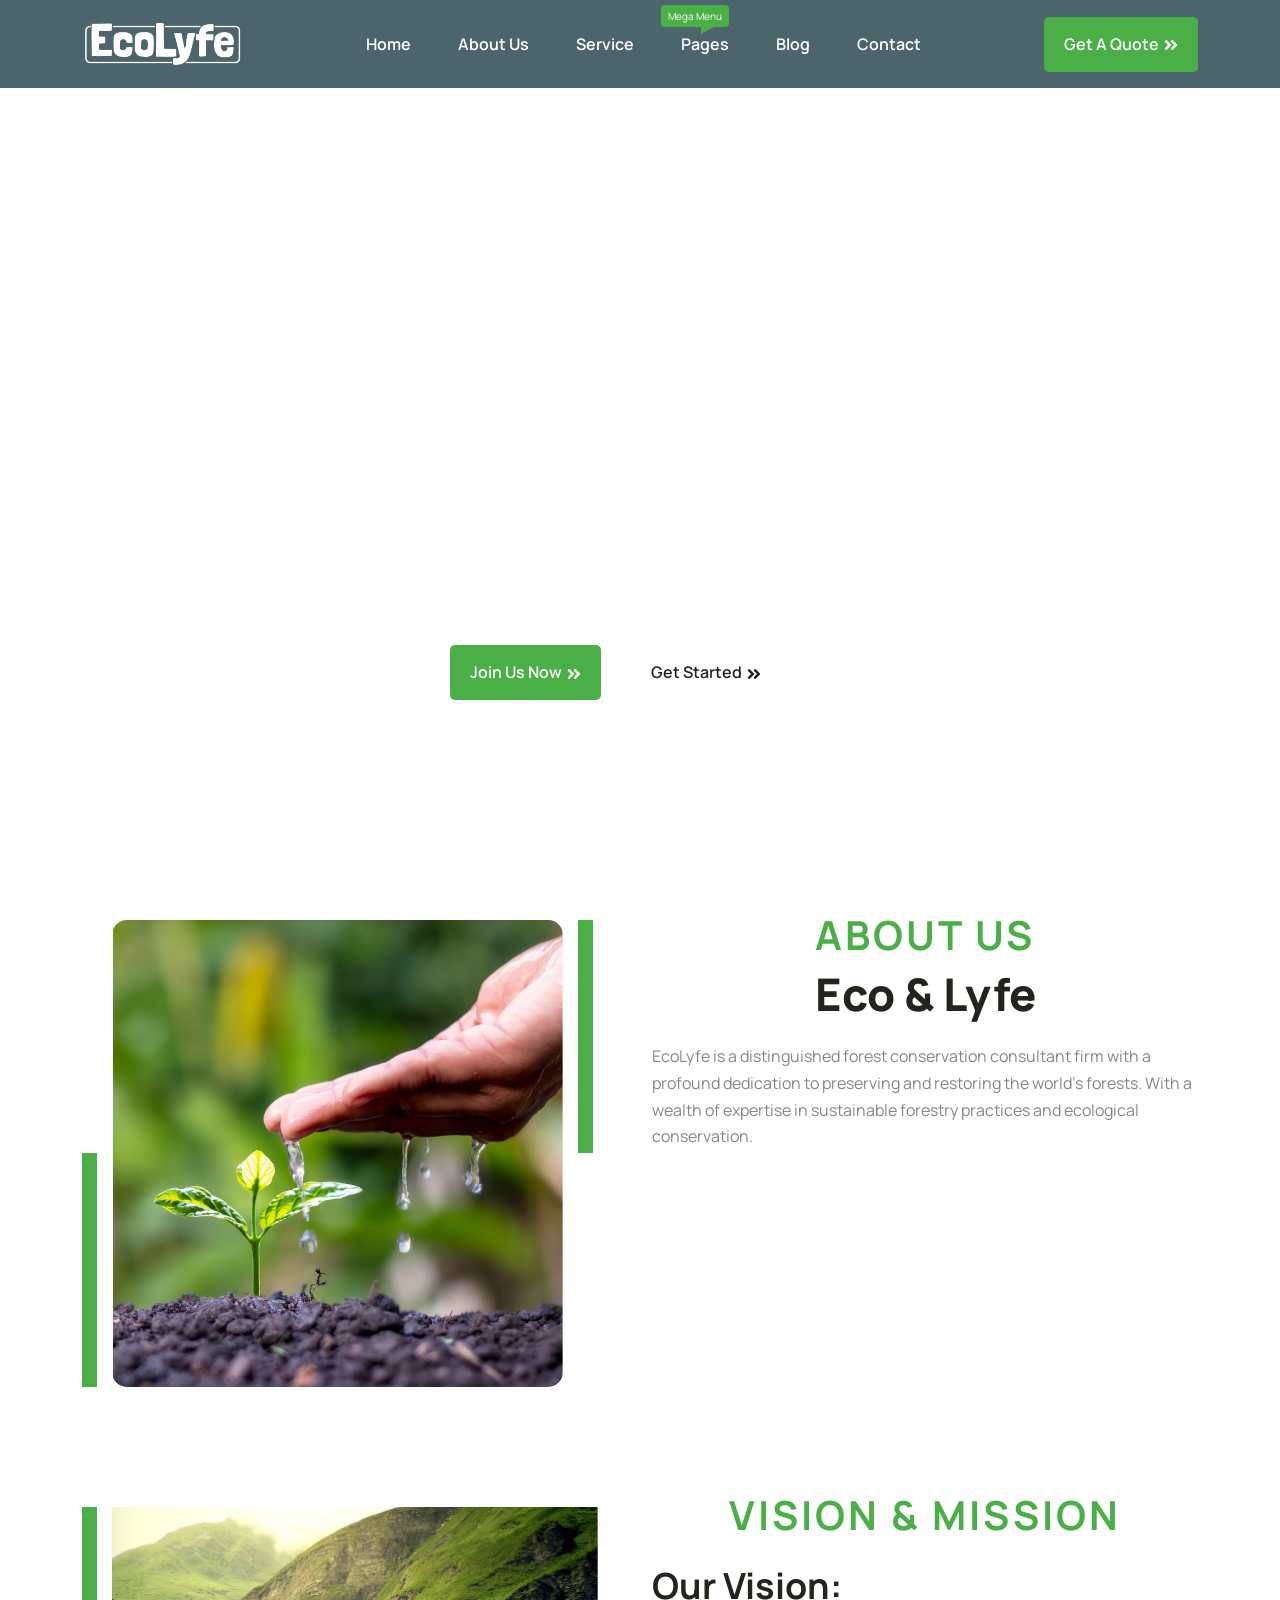
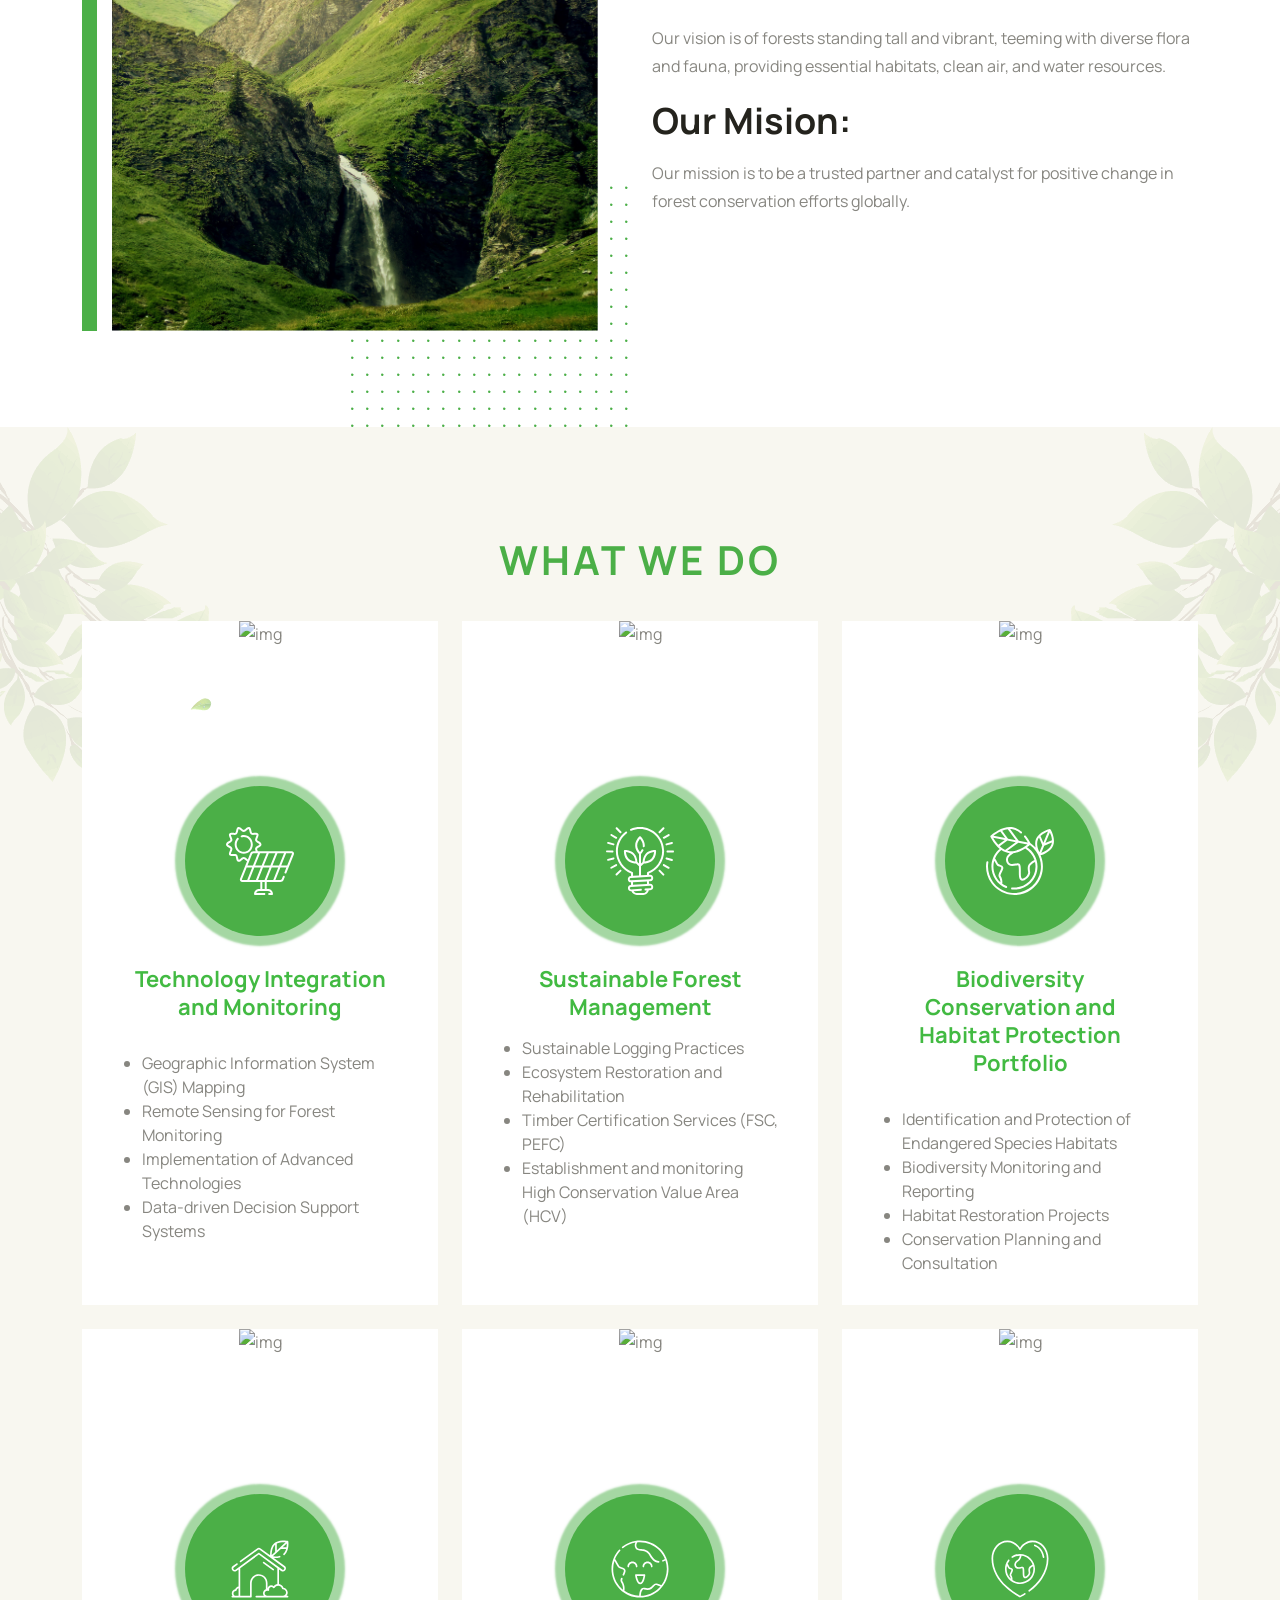
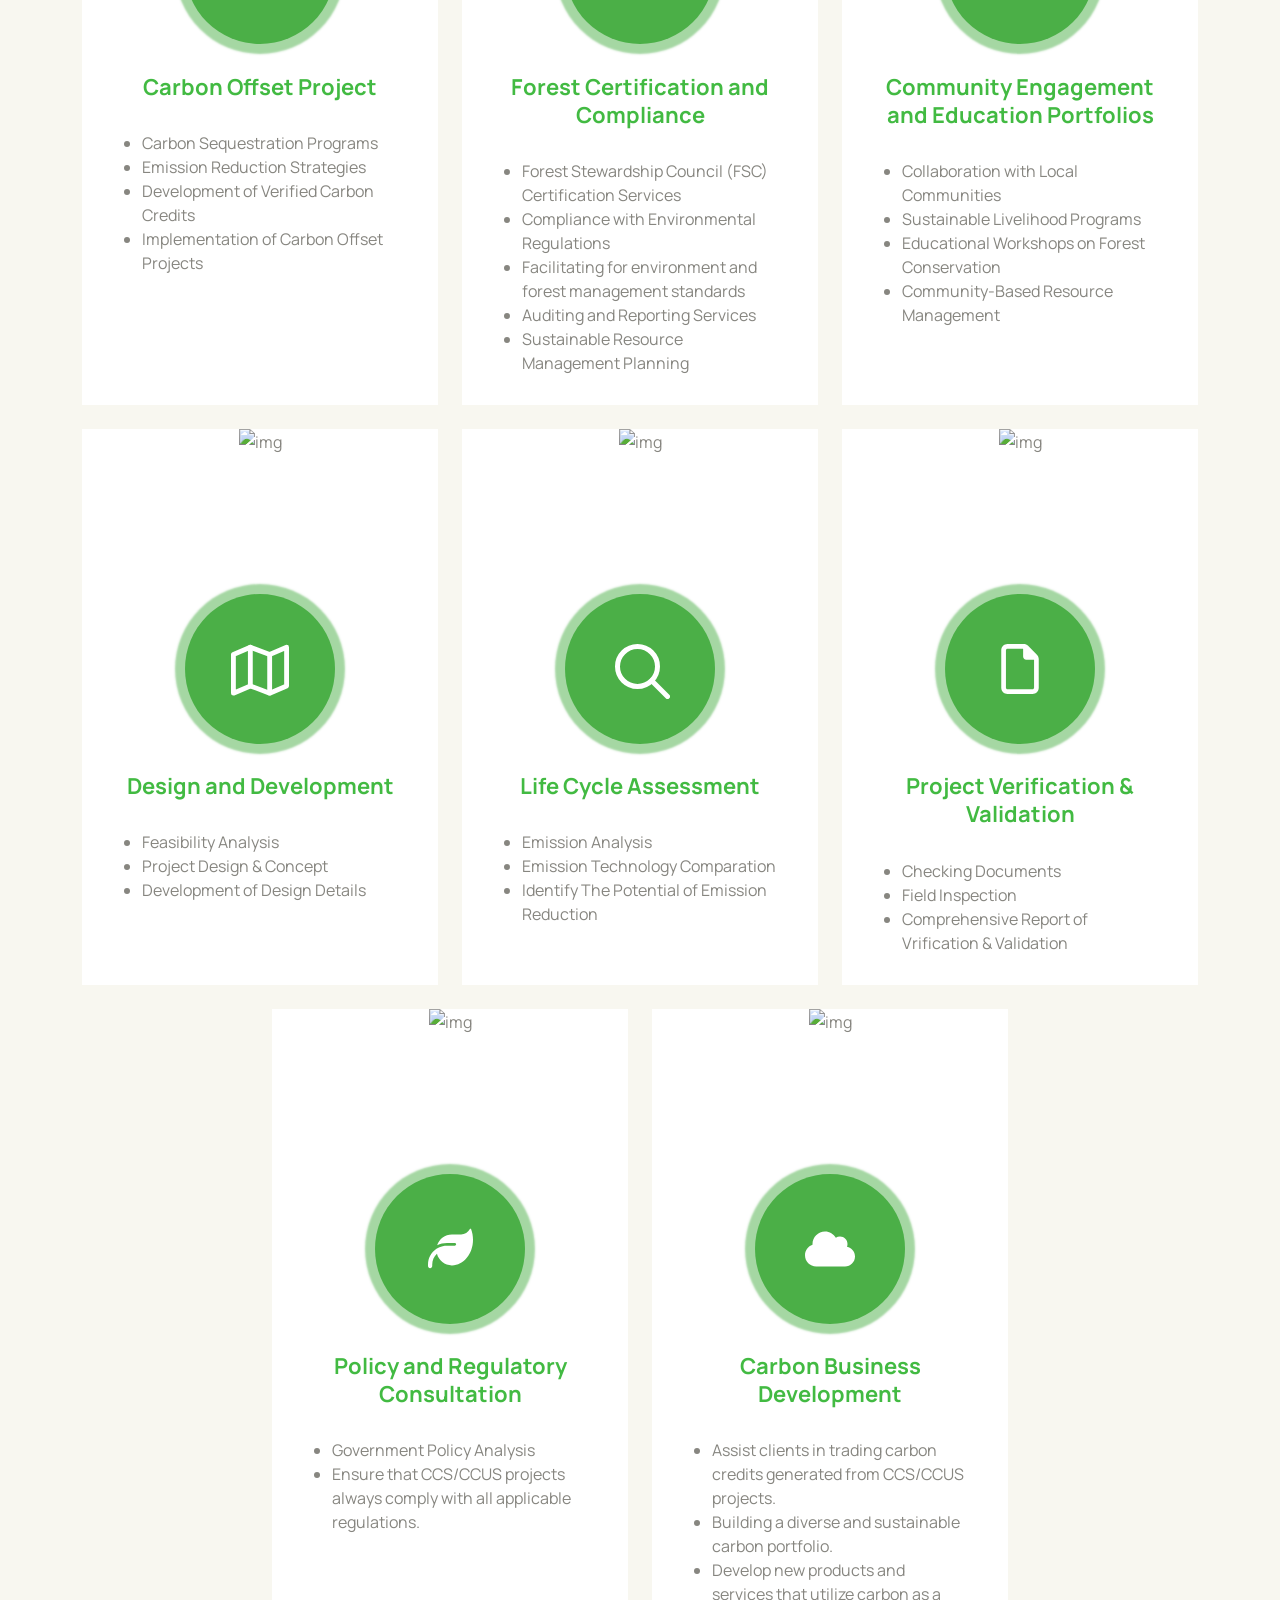
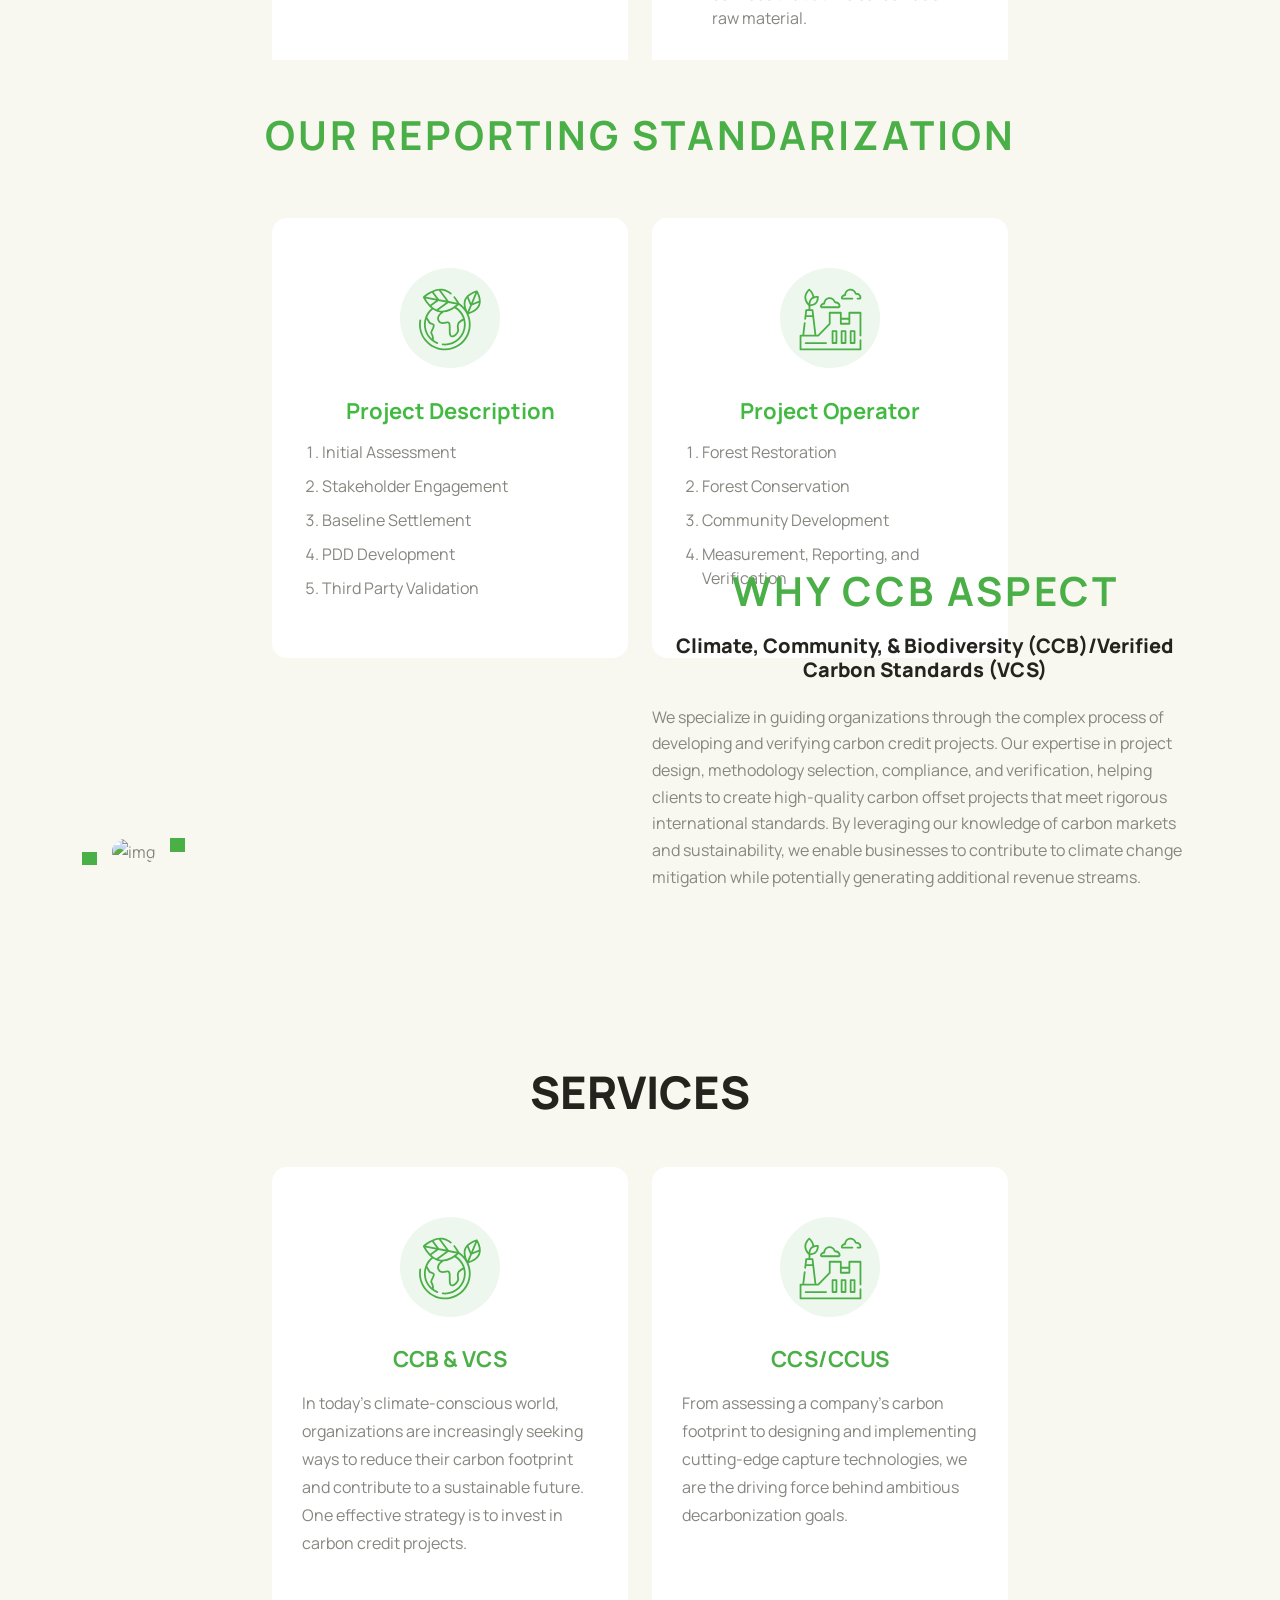
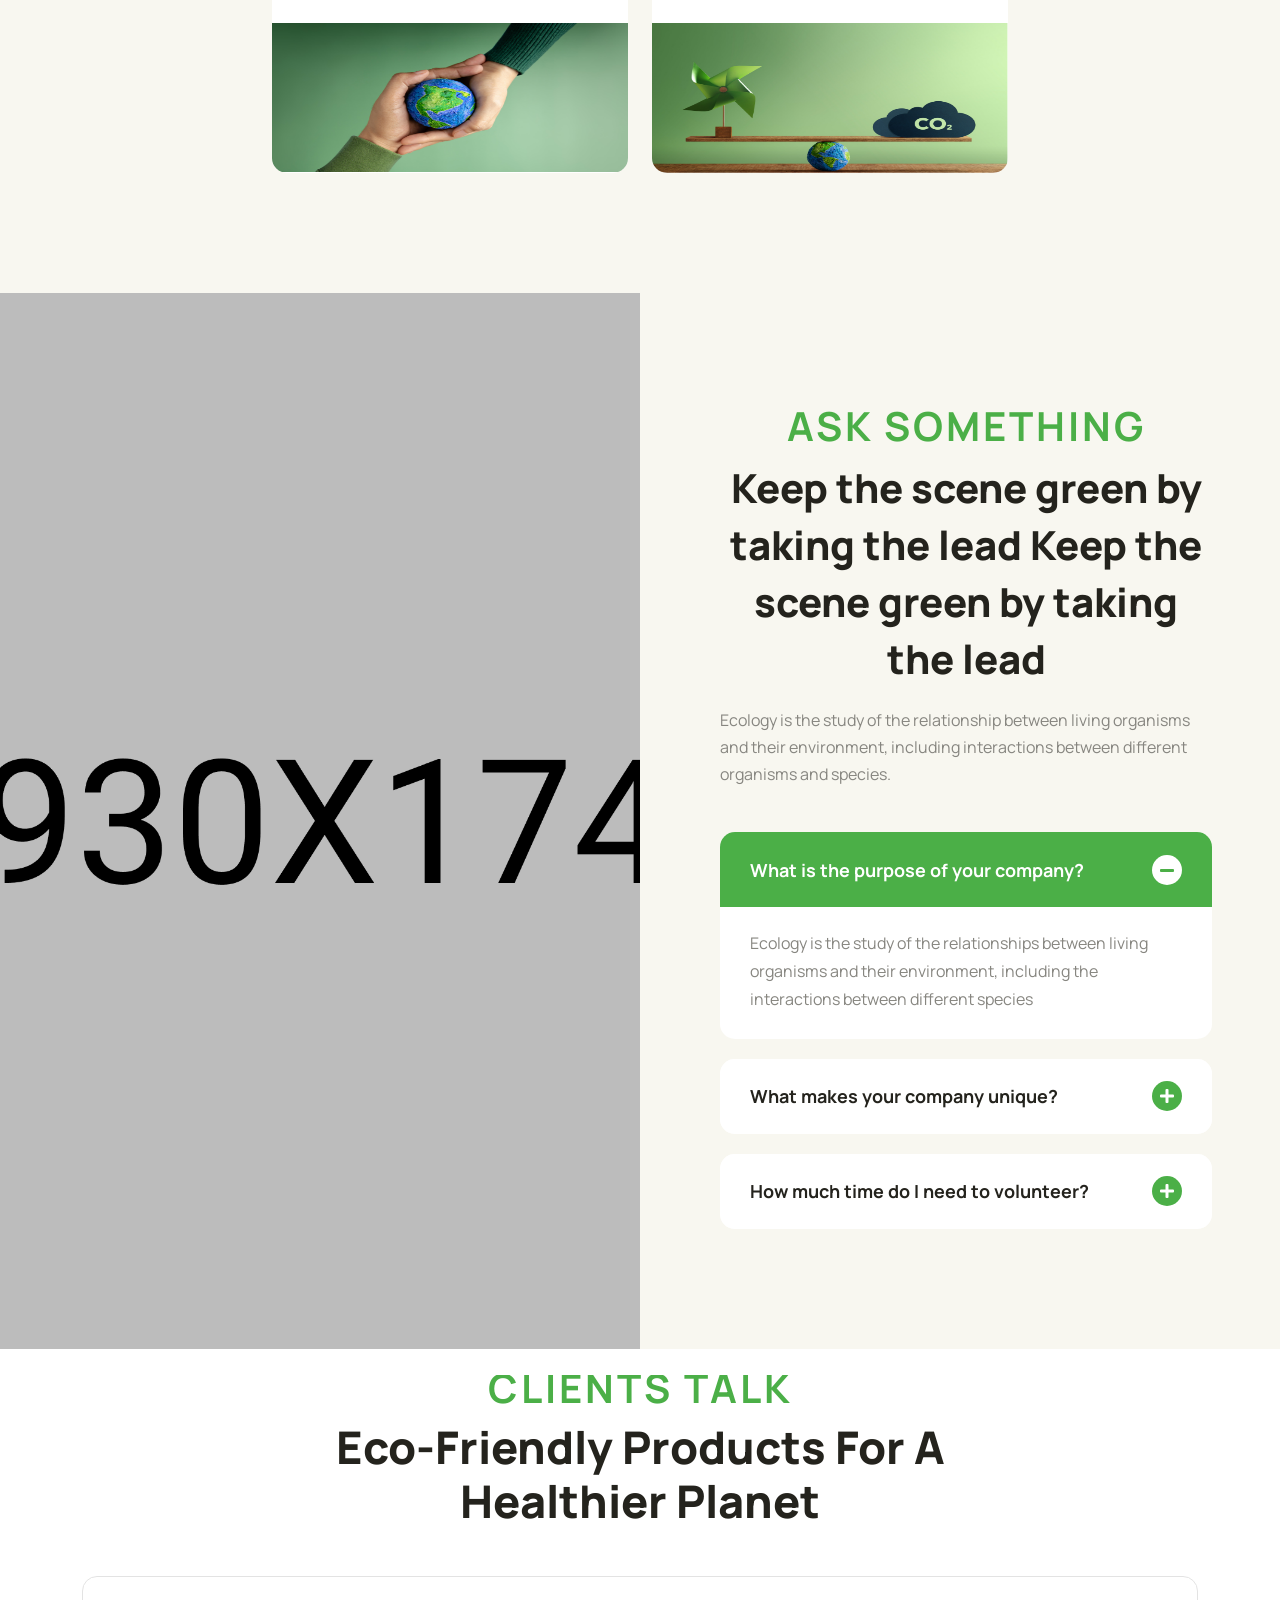
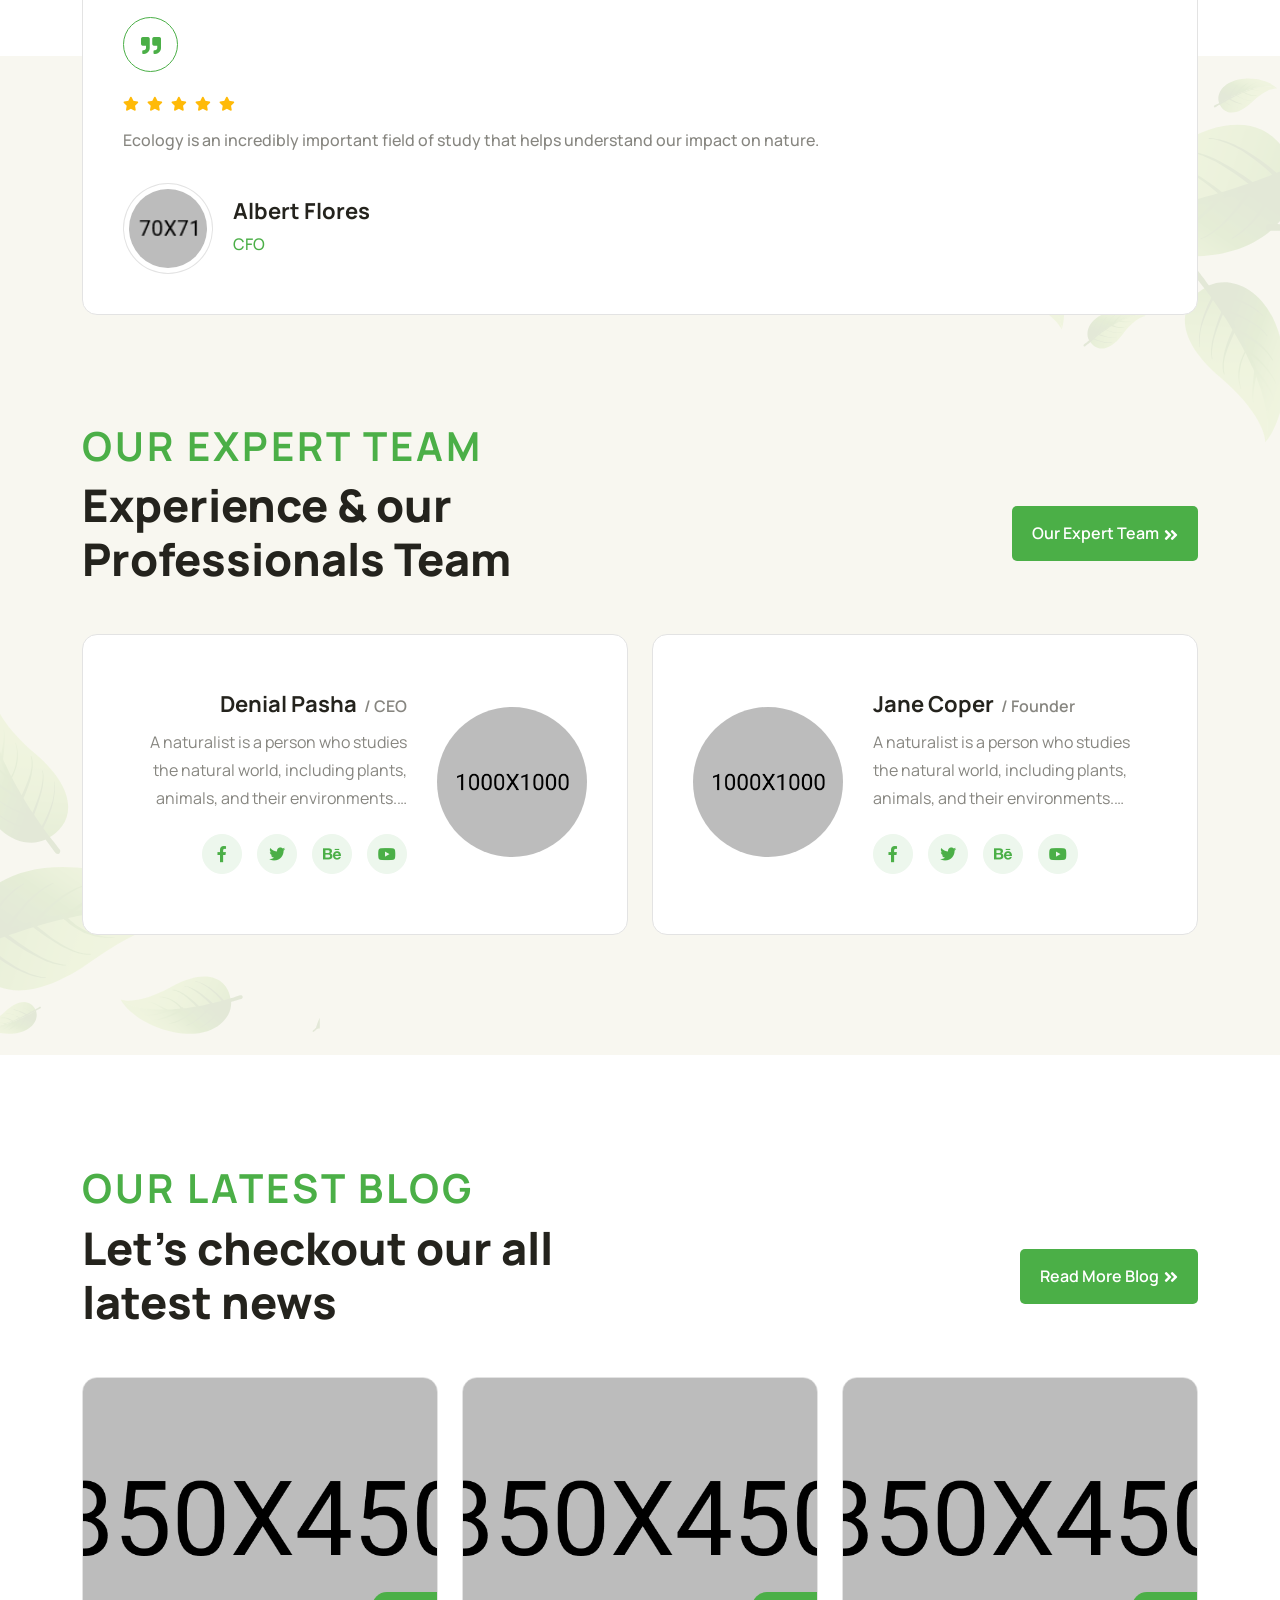
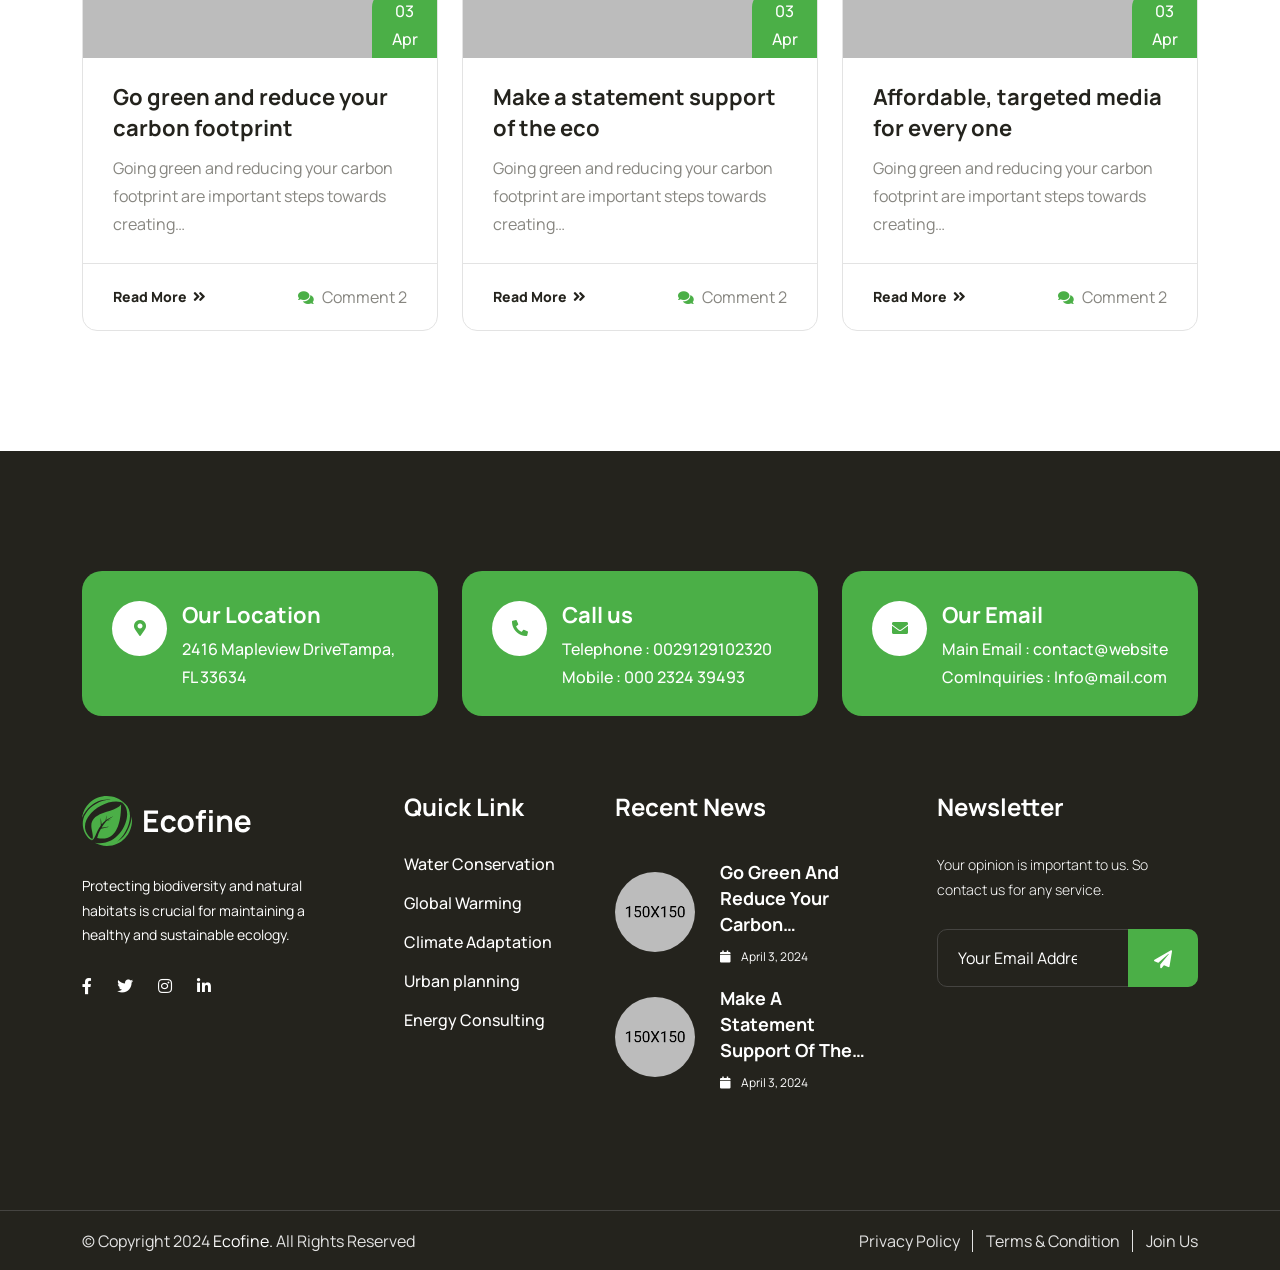
==== commit 3425627e: "ccb" ====
--- a/main-file/download-version/index.html
+++ b/main-file/download-version/index.html
@@ -940,6 +940,9 @@
             </div>
         </div>
 
+
+       
+
         <div class="col-lg-4 col-md-6">
             <div class="service-card">
                 <div class="service-card_icon">
@@ -958,6 +961,35 @@
             </div>
         </div>
 
+    </div>
+</div>
+
+ <!-- why CCB ASPECT -->
+
+ <div class="space">
+    <div class="container container2">
+        <div class="row align-items-center justify-content-between">
+            <div class="col-lg-6">
+                <div class="about-thumb mb-50 mb-lg-0">
+                    <div class="about-img-1">
+                        <img src="assets/img/normal/why.png" alt="img">
+                    </div>  
+                </div>
+            </div>
+            <div class="col-lg-6">
+                <div class="about-content-wrap">
+                    <div class="title-area mb-35">
+                        <span class="sub-title">Why CCB Aspect</span>
+                        <h2 class="sec-title3">Climate, Community, & Biodiversity (CCB)/Verified Carbon Standards (VCS)</h2>
+                        <p class="sec-text">We specialize in guiding organizations through the complex process of developing and verifying carbon credit projects.  Our expertise in project design, methodology selection, compliance, and verification, helping clients to create high-quality carbon offset projects that meet rigorous international standards. By leveraging our knowledge of carbon markets and sustainability, we enable businesses to contribute to climate change mitigation while potentially generating additional revenue streams.
+                        </p>
+                    </div>
+                    
+                
+                    
+                </div>                    
+            </div>
+        </div>
     </div>
 </div>
 
--- a/main-file/download-version/assets/css/style.css
+++ b/main-file/download-version/assets/css/style.css
@@ -2459,6 +2459,13 @@
   font-weight: 800;
 }
 
+.sec-title3 {
+  margin-bottom: calc(var(--section-title-space) - 43px);
+  margin-top: -0.23em;
+  font-weight: 800;
+  font-size: 25px;
+}
+
 .title-area {
   text-align: center; /* Ini sudah memastikan teks di tengah */
 }
@@ -2612,6 +2619,12 @@
     line-height: 1.2;
     margin-top: 200px;
   }
+
+  .sec-title3 {
+    font-size: 20px;
+    line-height: 1.2;
+    margin-top: 10px;
+  }
   .shadow-text {
     font-size: 100px;
   }
@@ -2627,6 +2640,11 @@
     line-height: 1.2;
     margin-top: 200px;
   }
+  .sec-title3 {
+    font-size: 20px;
+    line-height: 1.2;
+    margin-top: 10px;
+  }
   .title-area.mb-45,
   .sec-title.mb-45 {
     margin-bottom: 36px;
@@ -2657,6 +2675,11 @@
     line-height: 1.2;
     margin-top: 200px;
   }
+  .sec-title3 {
+    font-size: 20px;
+    line-height: 1.2;
+    margin-top: 10px;
+  }
   .title-area.mb-45,
   .sec-title.mb-45 {
     margin-bottom: 35px;
@@ -2687,6 +2710,11 @@
     line-height: 1.2;
     margin-top: 200px;
   }
+  .sec-title3 {
+    font-size: 20px;
+    line-height: 1.2;
+    margin-top: 10px;
+  }
   .shadow-text {
     font-size: 50px;
   }
@@ -2705,6 +2733,11 @@
     font-size: 30px;
     line-height: 1.2;
     margin-top: 200px;
+  }
+  .sec-title3 {
+    font-size: 20px;
+    line-height: 1.2;
+    margin-top: 10px;
   }
 }
 /*------------------- 3.4. Common -------------------*/
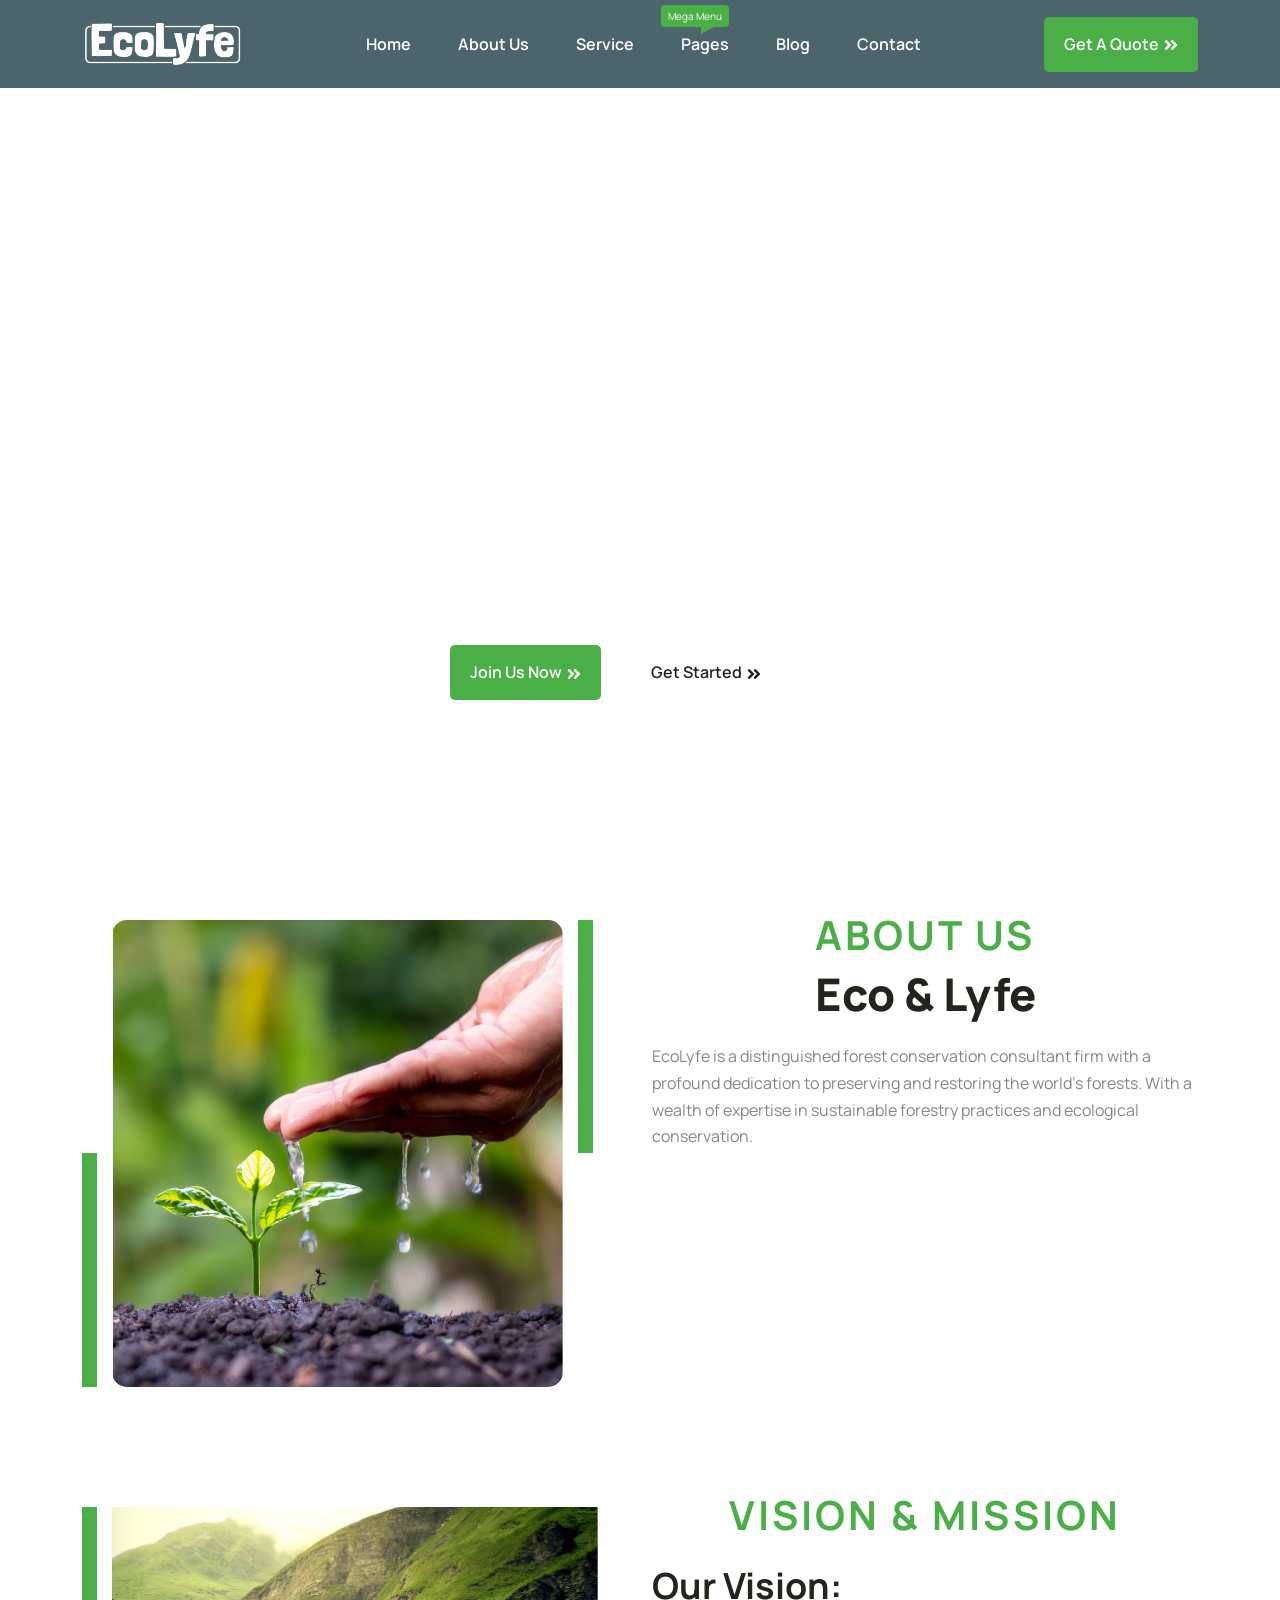
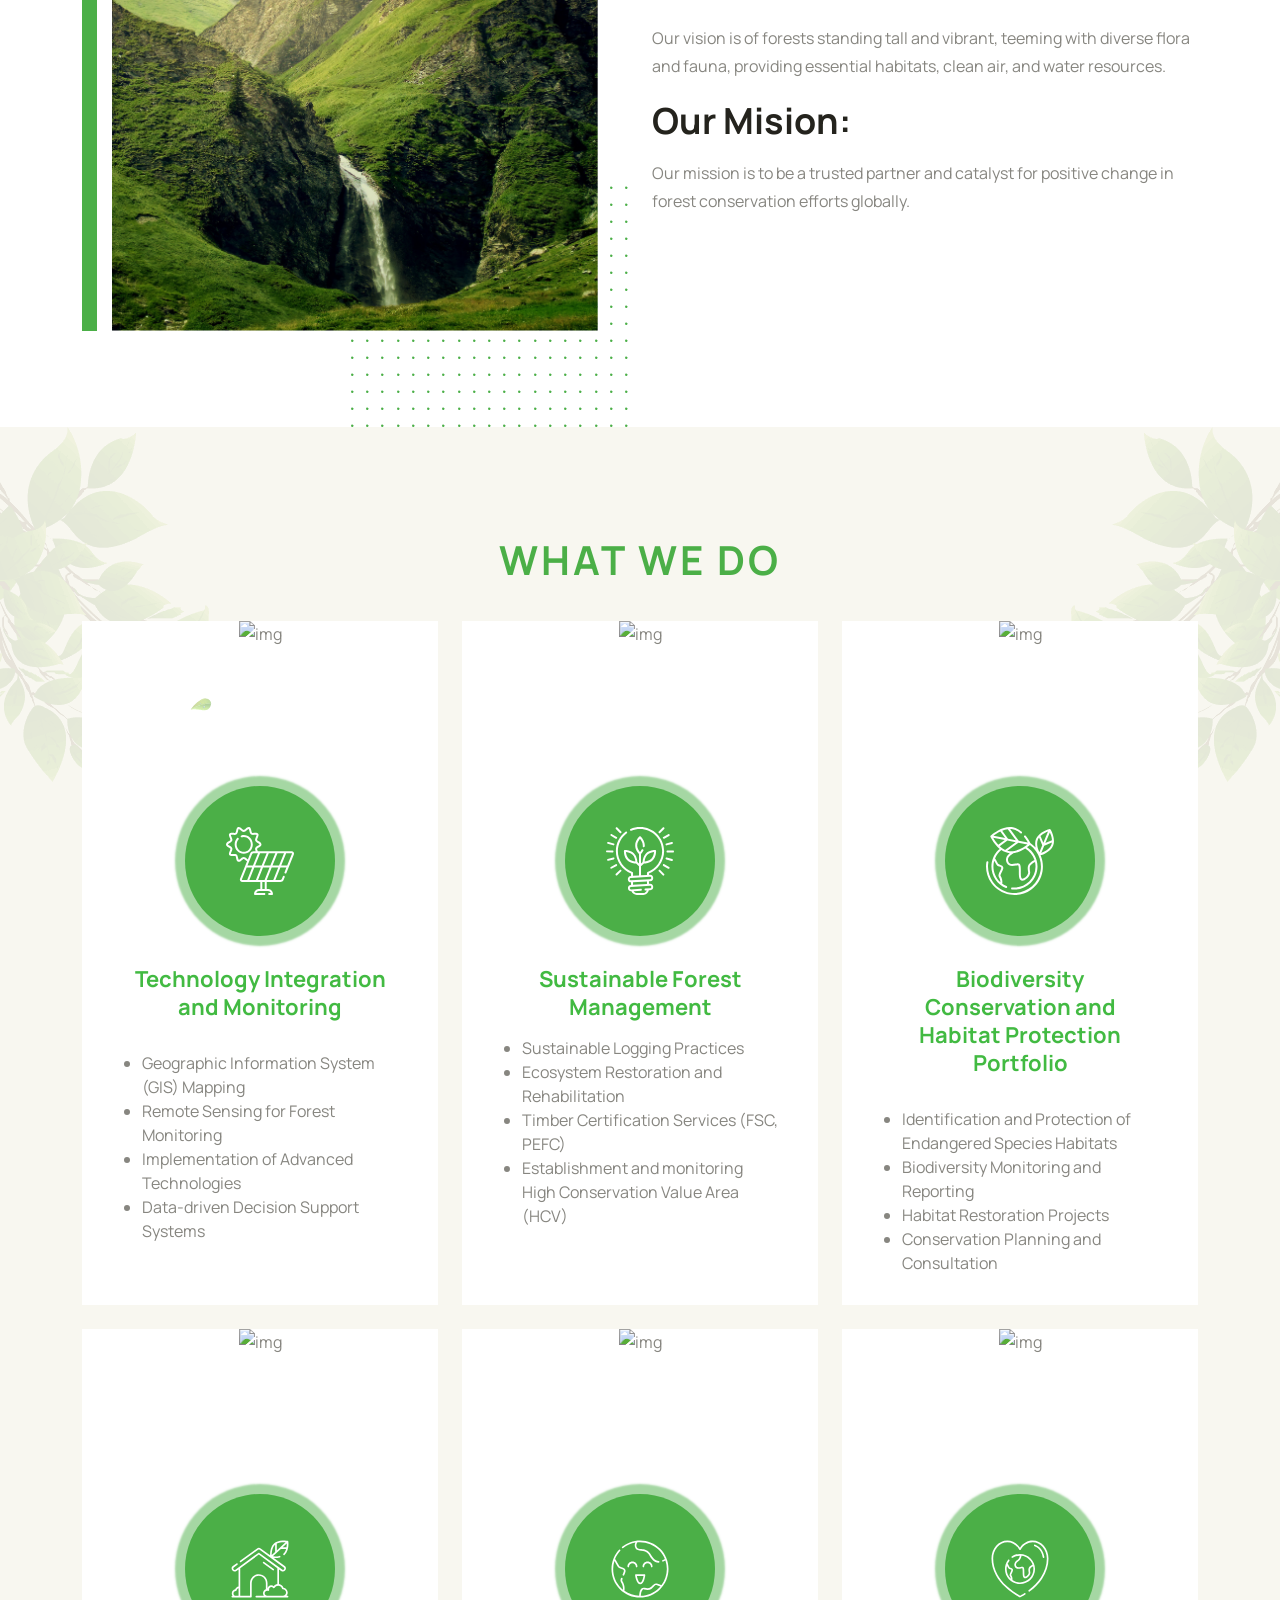
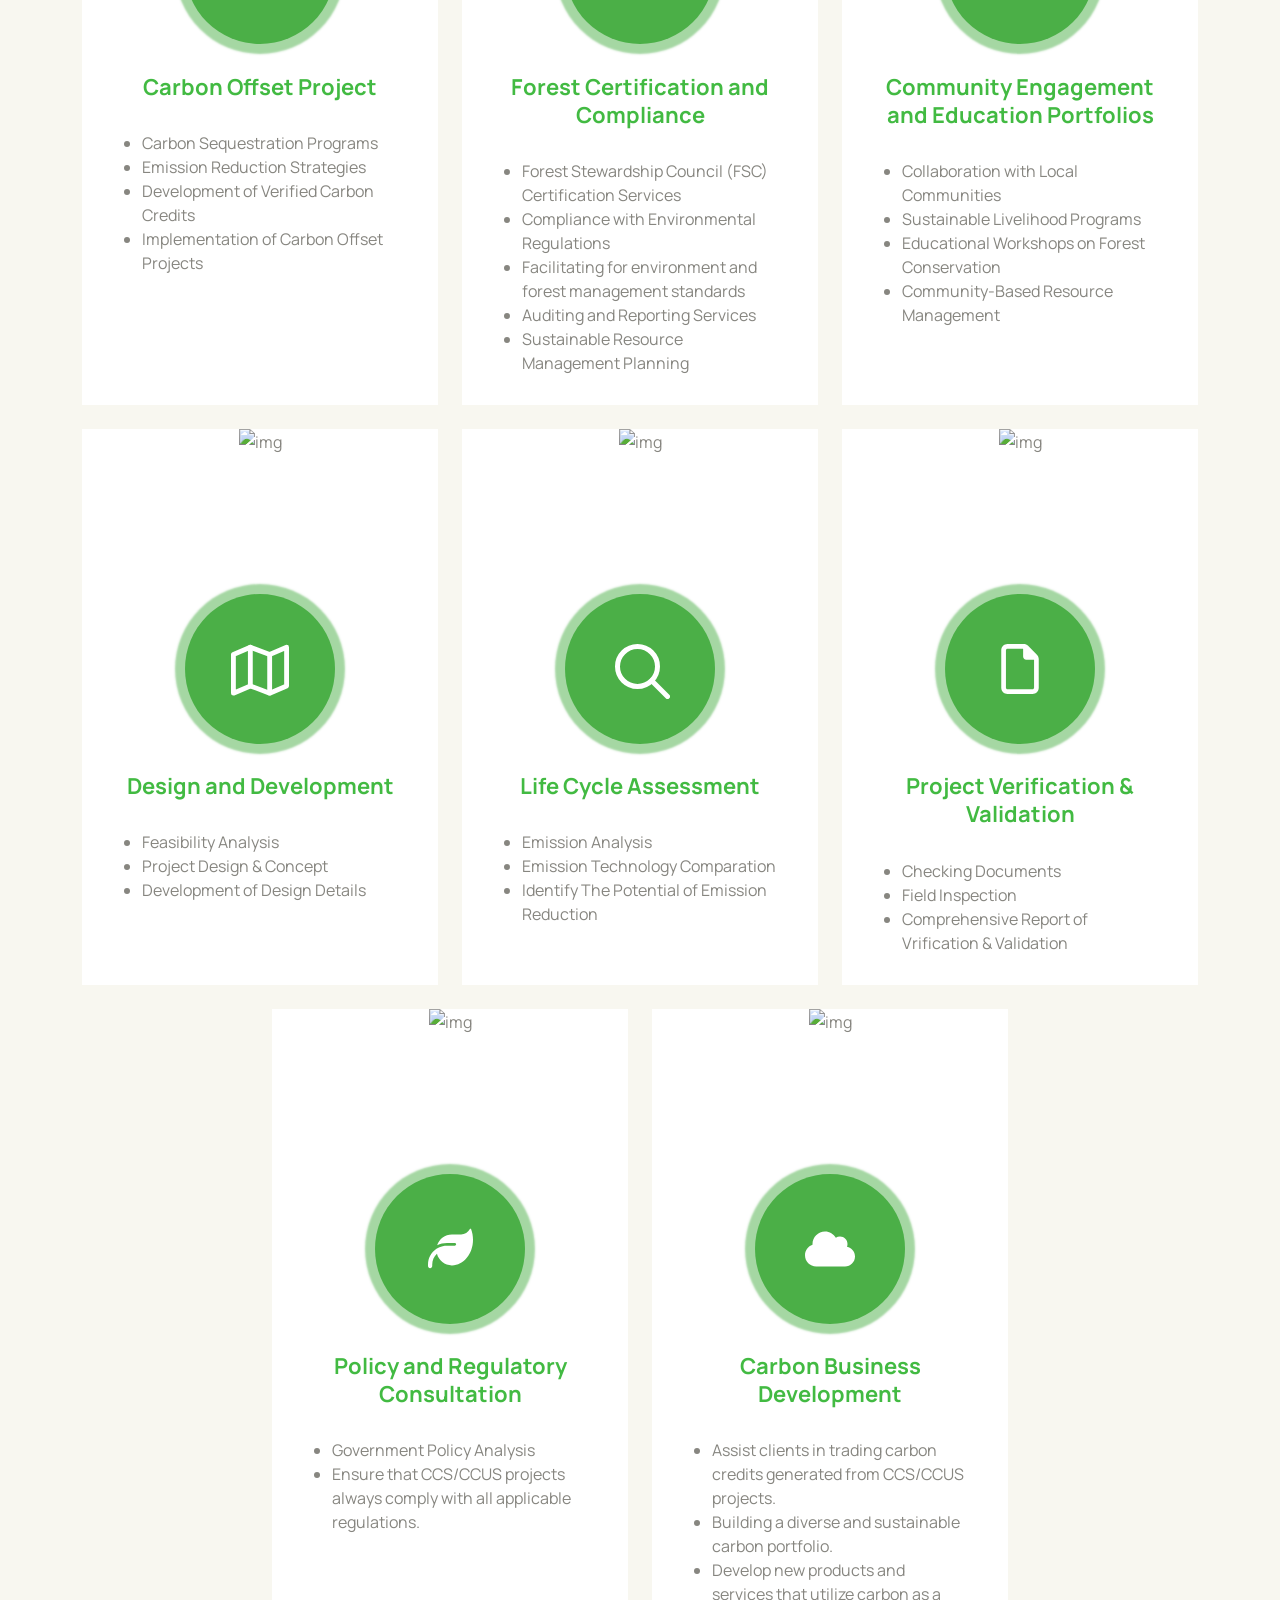
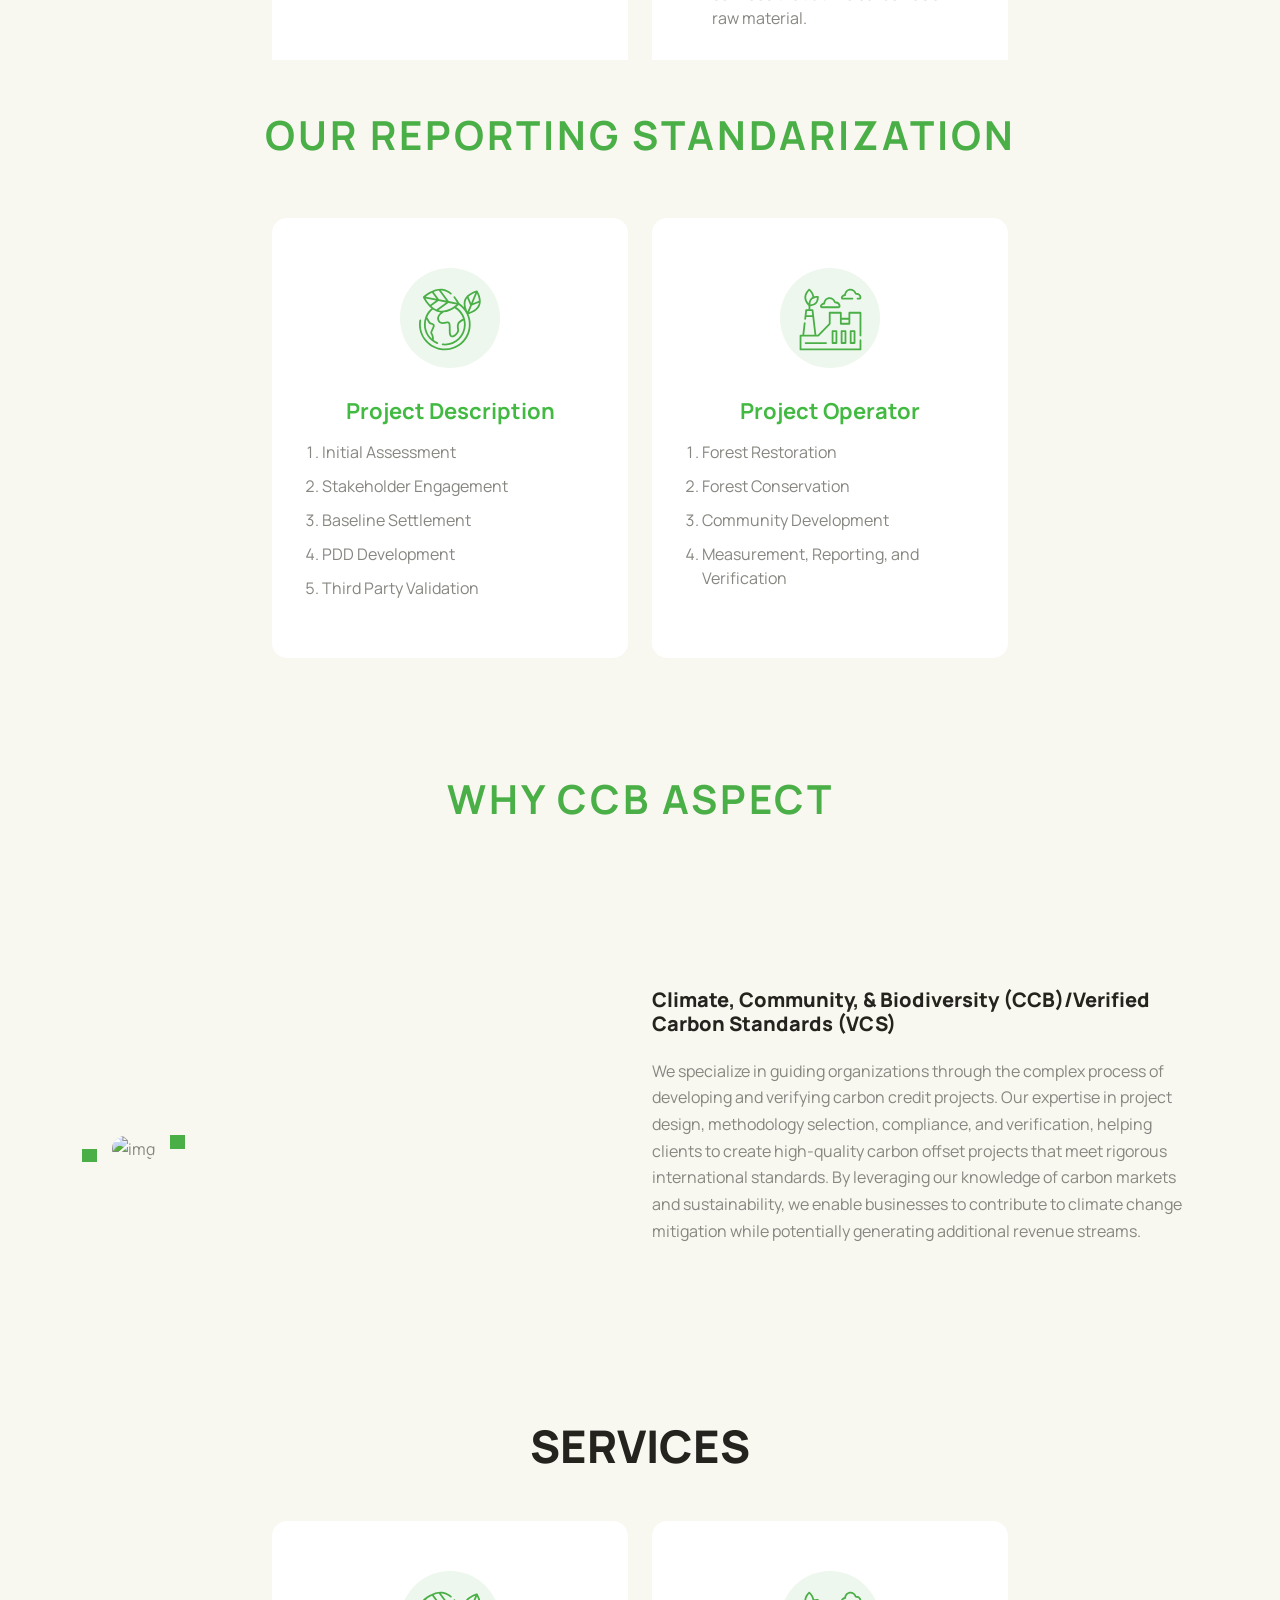
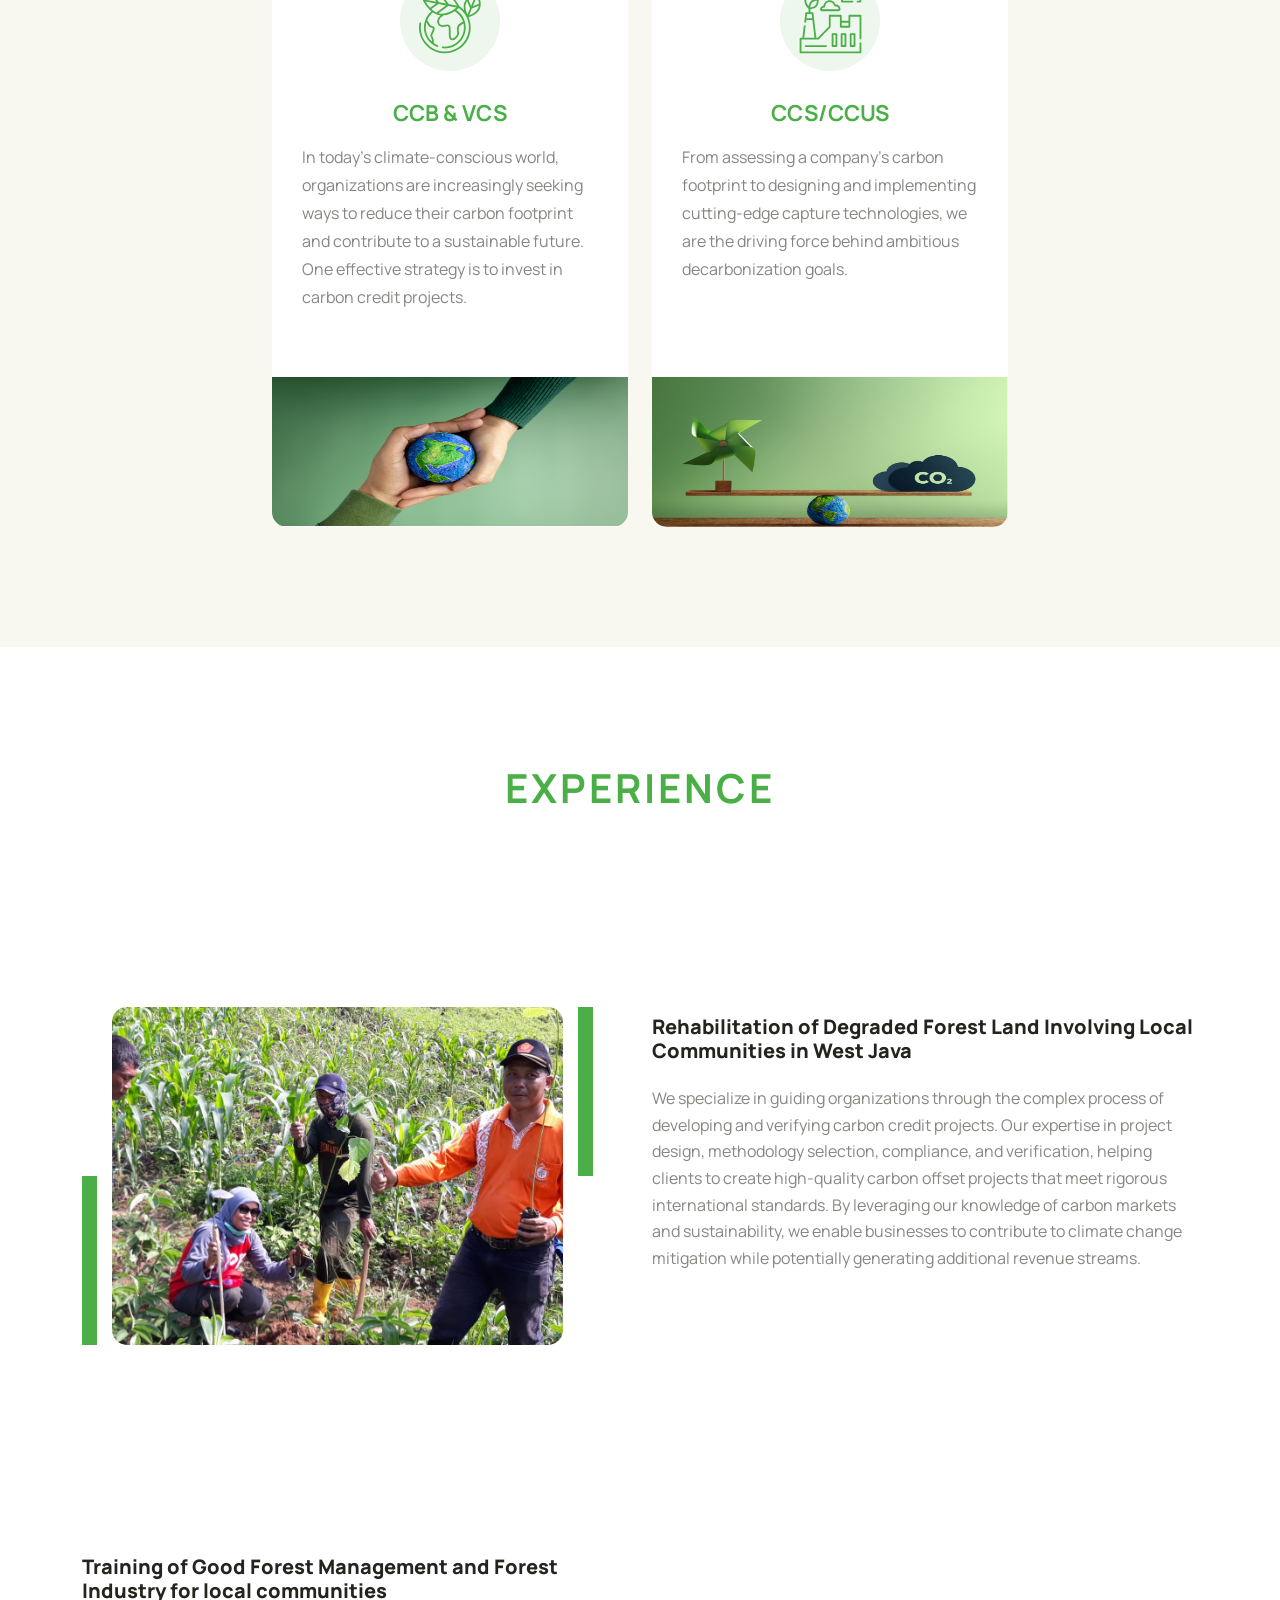
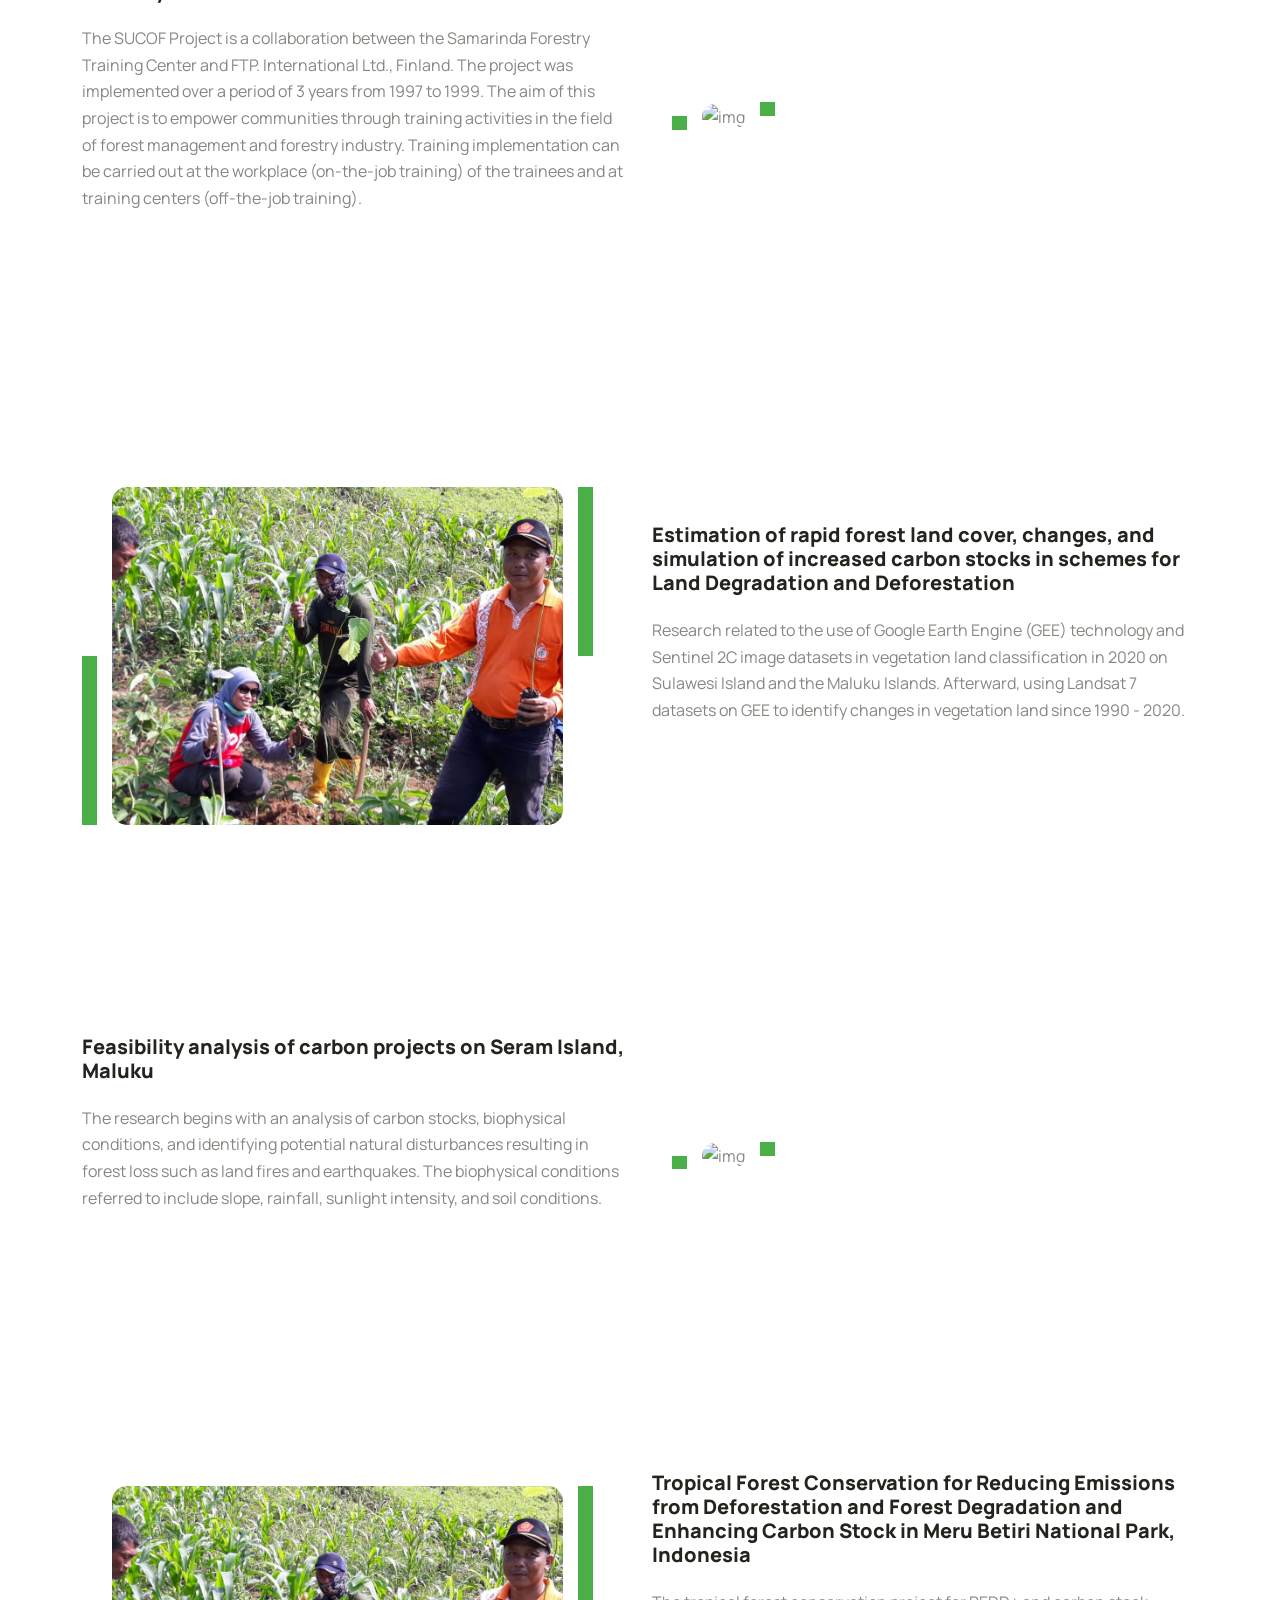
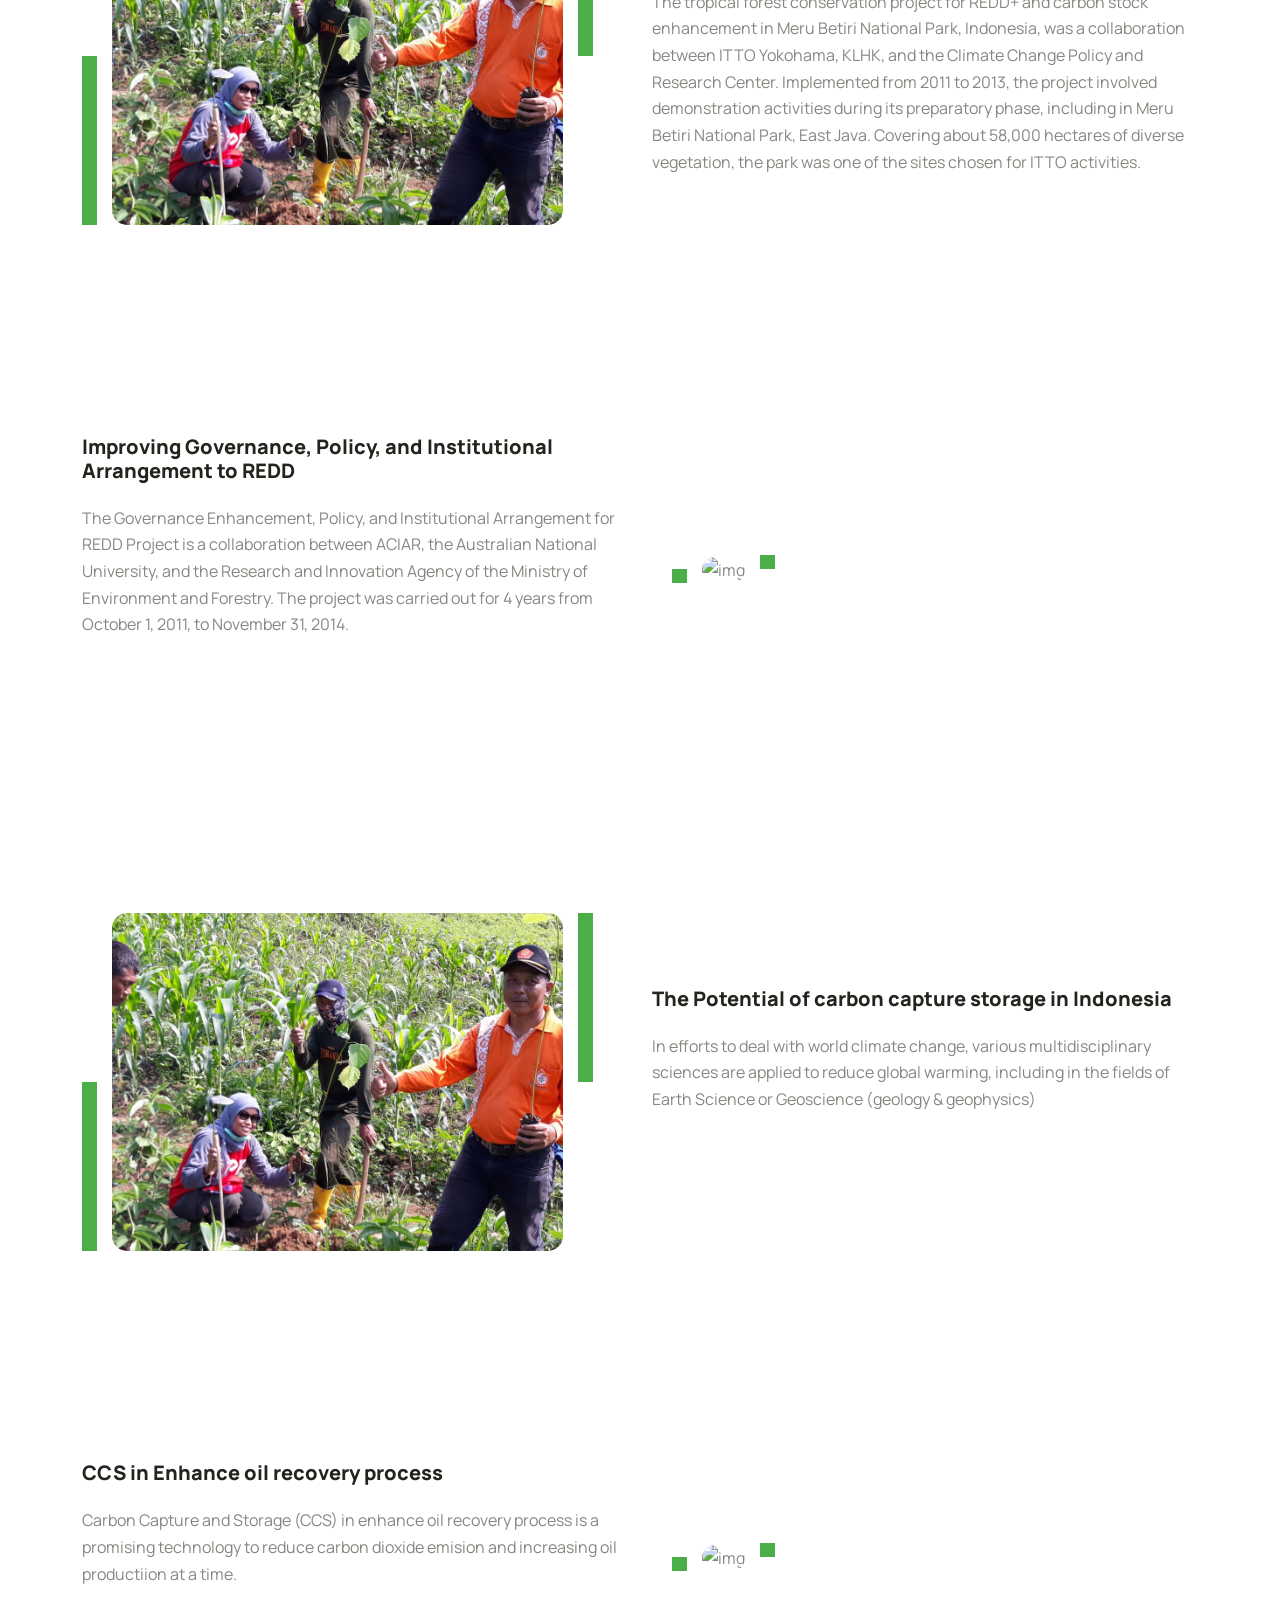
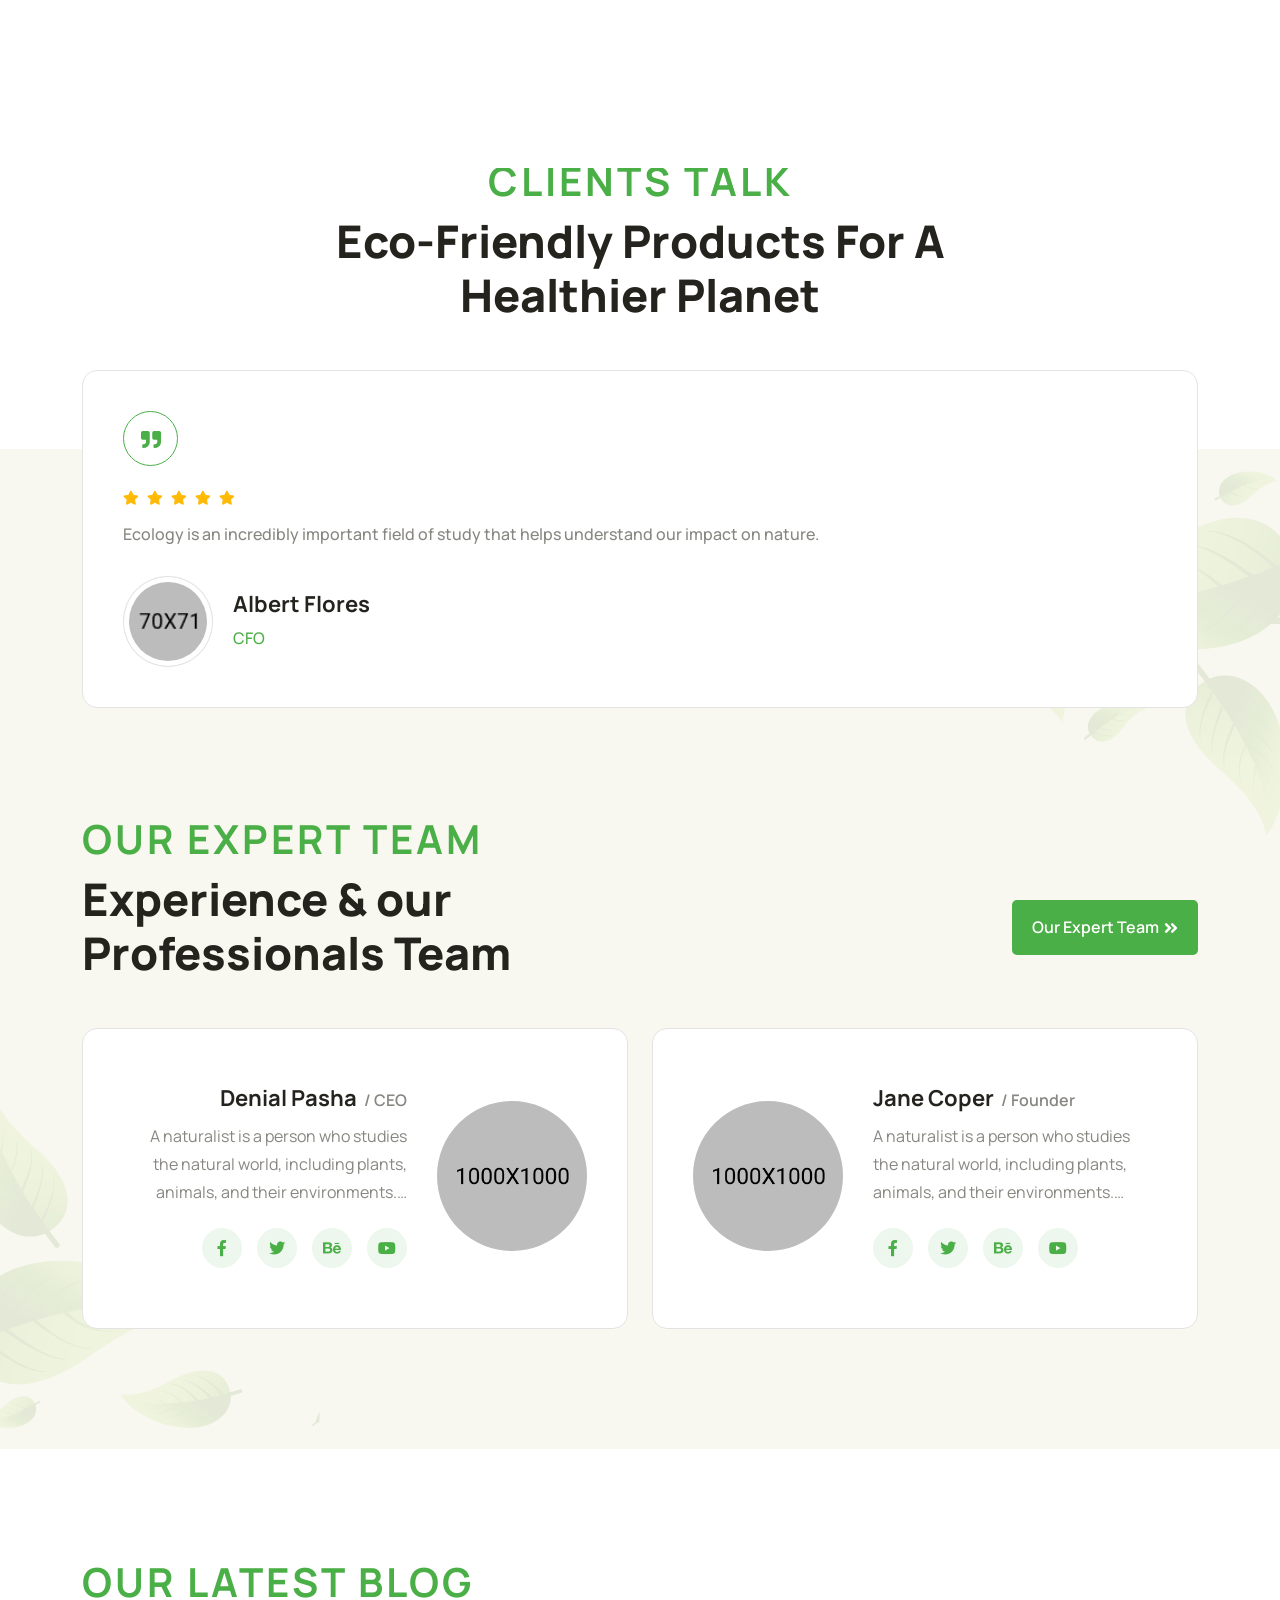
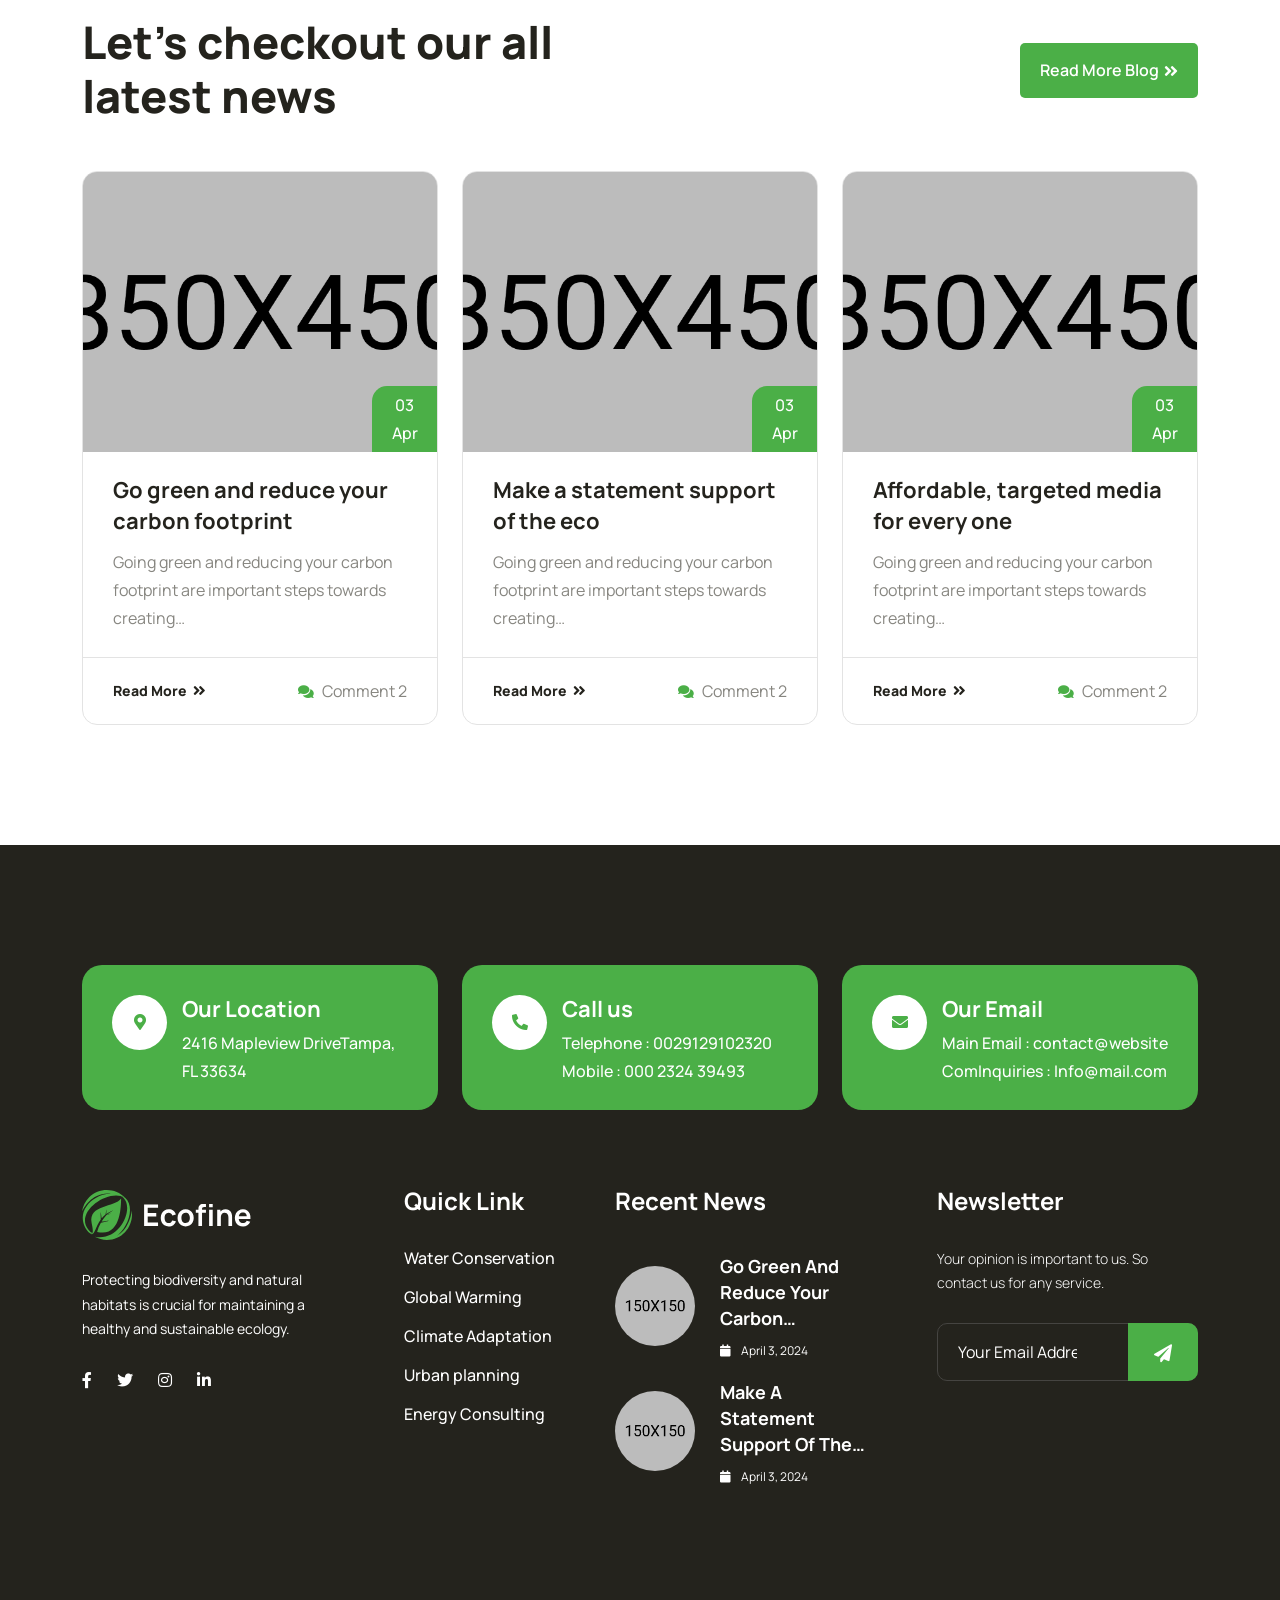
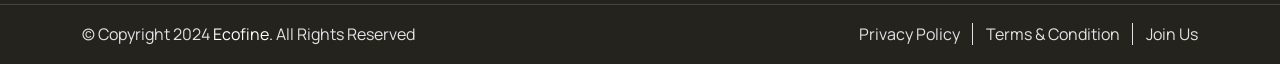
==== commit 6bc9fa1d: "experience" ====
--- a/main-file/download-version/index.html
+++ b/main-file/download-version/index.html
@@ -966,6 +966,15 @@
 
  <!-- why CCB ASPECT -->
 
+ <div class="row justify-content-center">
+    <div class="col-xl-6 col-lg-8">
+        <div class="title-area2 text-center">
+            <span class="sub-title4">Why CCB Aspect</span>
+            <h2 class="sec-title4"></h2>
+        </div>
+    </div>
+</div>
+
  <div class="space">
     <div class="container container2">
         <div class="row align-items-center justify-content-between">
@@ -979,8 +988,8 @@
             <div class="col-lg-6">
                 <div class="about-content-wrap">
                     <div class="title-area mb-35">
-                        <span class="sub-title">Why CCB Aspect</span>
-                        <h2 class="sec-title3">Climate, Community, & Biodiversity (CCB)/Verified Carbon Standards (VCS)</h2>
+                        <span class="sub-title3"></span>
+                        <h2 class="sec-title4">Climate, Community, & Biodiversity (CCB)/Verified Carbon Standards (VCS)</h2>
                         <p class="sec-text">We specialize in guiding organizations through the complex process of developing and verifying carbon credit projects.  Our expertise in project design, methodology selection, compliance, and verification, helping clients to create high-quality carbon offset projects that meet rigorous international standards. By leveraging our knowledge of carbon markets and sustainability, we enable businesses to contribute to climate change mitigation while potentially generating additional revenue streams.
                         </p>
                     </div>
@@ -1191,60 +1200,219 @@
     </div> -->
 
     <!--==============================
-    Faq Area  
+    Experience Area  
     ==============================-->
-    <div class="faq-area-1 space overflow-hidden bg-smoke">   
-        <div class="faq-bg-img-1" data-bg-src="assets/img/bg/faq-bg-1-1.jpg"></div>       
-        <div class="container-fluid p-0">
-            <div class="row justify-content-end">
-                <div class="col-xl-6 col-lg-7">
-                    <div class="faq-content-wrap">
-                        <div class="title-area mb-45">
-                            <span class="sub-title">ASK SOMETHING</span>
-                            <h2 class="sec-title mb-0">Keep the scene green by taking the lead Keep the scene green by taking the lead</h2>
-                            <p class="sec-text mt-20">Ecology is the study of the relationship between living organisms and their environment, including interactions between different organisms and species.
+
+
+    <div class="row justify-content-center">
+        <div class="col-xl-6 col-lg-8">
+            <div class="title-area2 text-center">
+                <span class="sub-title4">Experience</span>
+                <h2 class="sec-title4"></h2>
+            </div>
+        </div>
+    </div>
+
+
+    <div class="space">
+        <div class="container container2">
+            <div class="row align-items-center justify-content-between">
+                <div class="col-lg-6">
+                    <div class="about-thumb mb-50 mb-lg-0">
+                        <div class="about-img-3">
+                            <img src="assets/img/experience/ex1(2).png" alt="img">
+                        </div>  
+                    </div>
+                </div>
+                <div class="col-lg-6">
+                    <div class="about-content-wrap">
+                        <div class="title-area mb-35">
+                            <span class="sub-title3"></span>
+                            <h2 class="sec-title4">Rehabilitation of Degraded Forest Land Involving Local Communities in West Java</h2>
+                            <p class="sec-text">We specialize in guiding organizations through the complex process of developing and verifying carbon credit projects.  Our expertise in project design, methodology selection, compliance, and verification, helping clients to create high-quality carbon offset projects that meet rigorous international standards. By leveraging our knowledge of carbon markets and sustainability, we enable businesses to contribute to climate change mitigation while potentially generating additional revenue streams.
                             </p>
                         </div>
-                        <div class="accordion-area accordion" id="faqAccordion">
-
-                            <div class="accordion-card active">
-                                <div class="accordion-header" id="collapse-item-1">
-                                    <button class="accordion-button " type="button" data-bs-toggle="collapse" data-bs-target="#collapse-1" aria-expanded="true" aria-controls="collapse-1"> 
-                                        What is the purpose of your company?</button>
-                                </div>
-                                <div id="collapse-1" class="accordion-collapse collapse show" aria-labelledby="collapse-item-1" data-bs-parent="#faqAccordion">
-                                    <div class="accordion-body">
-                                        <p class="faq-text">Ecology is the study of the relationships between living organisms and their environment, including the interactions between different species</p>
-                                    </div>
-                                </div>
-                            </div>
-        
-        
-                            <div class="accordion-card ">
-                                <div class="accordion-header" id="collapse-item-2">
-                                    <button class="accordion-button collapsed" type="button" data-bs-toggle="collapse" data-bs-target="#collapse-2" aria-expanded="false" aria-controls="collapse-2">What makes your company unique?</button>
-                                </div>
-                                <div id="collapse-2" class="accordion-collapse collapse " aria-labelledby="collapse-item-2" data-bs-parent="#faqAccordion">
-                                    <div class="accordion-body">
-                                        <p class="faq-text">Ecology is the study of the relationships between living organisms and their environment, including the interactions between different species</p>
-                                    </div>
-                                </div>
-                            </div>
-        
-        
-                            <div class="accordion-card ">
-                                <div class="accordion-header" id="collapse-item-3">
-                                    <button class="accordion-button collapsed" type="button" data-bs-toggle="collapse" data-bs-target="#collapse-3" aria-expanded="false" aria-controls="collapse-3">How much time do I need to volunteer?</button>
-                                </div>
-                                <div id="collapse-3" class="accordion-collapse collapse " aria-labelledby="collapse-item-3" data-bs-parent="#faqAccordion">
-                                    <div class="accordion-body">
-                                        <p class="faq-text">Ecology is the study of the relationships between living organisms and their environment, including the interactions between different species</p>
-                                    </div>
-                                </div>
-                            </div>
-                        </div>
-                    </div>
-                </div>                
+                        
+                    
+                        
+                    </div>                    
+                </div>
+            </div>
+        </div>
+    </div>
+
+    <!-- rtl -->
+    <div class="space">
+        <div class="container container2">
+            <div class="row align-items-center justify-content-between">
+                <div class="col-lg-6 order-lg-2">
+                    <div class="about-thumb mb-50 mb-lg-0">
+                        <div class="about-img-rtl">
+                            <img src="assets/img/experience/ex2.png" alt="img">
+                        </div>  
+                    </div>
+                </div>
+                <div class="col-lg-6 order-lg-1">
+                    <div class="about-content-wrap">
+                        <div class="title-area mb-35">
+                            <span class="sub-title3"></span>
+                            <h2 class="sec-title4">Training of Good Forest Management and Forest Industry for local communities</h2>
+                            <p class="sec-text">The SUCOF Project is a collaboration between the Samarinda Forestry Training Center and FTP. International Ltd., Finland. The project was implemented over a period of 3 years from 1997 to 1999. The aim of this project is to empower communities through training activities in the field of forest management and forestry industry. Training implementation can be carried out at the workplace (on-the-job training) of the trainees and at training centers (off-the-job training).</p>
+                        </div>
+                    </div>                    
+                </div>
+            </div>
+        </div>
+    </div>
+
+
+    <div class="space">
+        <div class="container container2">
+            <div class="row align-items-center justify-content-between">
+                <div class="col-lg-6">
+                    <div class="about-thumb mb-50 mb-lg-0">
+                        <div class="about-img-3">
+                            <img src="assets/img/experience/ex1(2).png" alt="img">
+                        </div>  
+                    </div>
+                </div>
+                <div class="col-lg-6">
+                    <div class="about-content-wrap">
+                        <div class="title-area mb-35">
+                            <span class="sub-title3"></span>
+                            <h2 class="sec-title4">Estimation of rapid forest land cover, changes, and simulation of increased carbon stocks in schemes for Land Degradation and Deforestation</h2>
+                            <p class="sec-text">Research related to the use of Google Earth Engine (GEE) technology and Sentinel 2C image datasets in vegetation land classification in 2020 on Sulawesi Island and the Maluku Islands. Afterward, using Landsat 7 datasets on GEE to identify changes in vegetation land since 1990 - 2020. 
+                            </p>
+                        </div>
+                        
+                    
+                        
+                    </div>                    
+                </div>
+            </div>
+        </div>
+    </div>
+
+
+    <div class="space">
+        <div class="container container2">
+            <div class="row align-items-center justify-content-between">
+                <div class="col-lg-6 order-lg-2">
+                    <div class="about-thumb mb-50 mb-lg-0">
+                        <div class="about-img-rtl">
+                            <img src="assets/img/experience/ex2.png" alt="img">
+                        </div>  
+                    </div>
+                </div>
+                <div class="col-lg-6 order-lg-1">
+                    <div class="about-content-wrap">
+                        <div class="title-area mb-35">
+                            <span class="sub-title3"></span>
+                            <h2 class="sec-title4">Feasibility analysis of carbon projects on Seram Island, Maluku</h2>
+                            <p class="sec-text">The research begins with an analysis of carbon stocks, biophysical conditions, and identifying potential natural disturbances resulting in forest loss such as land fires and earthquakes. The biophysical conditions referred to include slope, rainfall, sunlight intensity, and soil conditions.</p>
+                        </div>
+                    </div>                    
+                </div>
+            </div>
+        </div>
+    </div>
+
+    <div class="space">
+        <div class="container container2">
+            <div class="row align-items-center justify-content-between">
+                <div class="col-lg-6">
+                    <div class="about-thumb mb-50 mb-lg-0">
+                        <div class="about-img-3">
+                            <img src="assets/img/experience/ex1(2).png" alt="img">
+                        </div>  
+                    </div>
+                </div>
+                <div class="col-lg-6">
+                    <div class="about-content-wrap">
+                        <div class="title-area mb-35">
+                            <span class="sub-title3"></span>
+                            <h2 class="sec-title4">Tropical Forest Conservation for Reducing Emissions from Deforestation and Forest Degradation and Enhancing Carbon Stock in Meru Betiri National Park, Indonesia</h2>
+                            <p class="sec-text">The tropical forest conservation project for REDD+ and carbon stock enhancement in Meru Betiri National Park, Indonesia, was a collaboration between ITTO Yokohama, KLHK, and the Climate Change Policy and Research Center. Implemented from 2011 to 2013, the project involved demonstration activities during its preparatory phase, including in Meru Betiri National Park, East Java. Covering about 58,000 hectares of diverse vegetation, the park was one of the sites chosen for ITTO activities.
+                            </p>
+                        </div>
+                        
+                    
+                        
+                    </div>                    
+                </div>
+            </div>
+        </div>
+    </div>
+
+    <div class="space">
+        <div class="container container2">
+            <div class="row align-items-center justify-content-between">
+                <div class="col-lg-6 order-lg-2">
+                    <div class="about-thumb mb-50 mb-lg-0">
+                        <div class="about-img-rtl">
+                            <img src="assets/img/experience/ex2.png" alt="img">
+                        </div>  
+                    </div>
+                </div>
+                <div class="col-lg-6 order-lg-1">
+                    <div class="about-content-wrap">
+                        <div class="title-area mb-35">
+                            <span class="sub-title3"></span>
+                            <h2 class="sec-title4">Improving Governance, Policy, and Institutional Arrangement to REDD</h2>
+                            <p class="sec-text">The Governance Enhancement, Policy, and Institutional Arrangement for REDD Project is a collaboration between ACIAR, the Australian National University, and the Research and Innovation Agency of the Ministry of Environment and Forestry. The project was carried out for 4 years from October 1, 2011, to November 31, 2014.</p>
+                        </div>
+                    </div>                    
+                </div>
+            </div>
+        </div>
+    </div>
+
+    <div class="space">
+        <div class="container container2">
+            <div class="row align-items-center justify-content-between">
+                <div class="col-lg-6">
+                    <div class="about-thumb mb-50 mb-lg-0">
+                        <div class="about-img-3">
+                            <img src="assets/img/experience/ex1(2).png" alt="img">
+                        </div>  
+                    </div>
+                </div>
+                <div class="col-lg-6">
+                    <div class="about-content-wrap">
+                        <div class="title-area mb-35">
+                            <span class="sub-title3"></span>
+                            <h2 class="sec-title4">The Potential of carbon capture storage in Indonesia</h2>
+                            <p class="sec-text">In efforts to deal with world climate change, various multidisciplinary sciences are applied to reduce global warming, including in the fields of Earth Science or Geoscience (geology & geophysics)
+                            </p>
+                        </div>
+                        
+                    
+                        
+                    </div>                    
+                </div>
+            </div>
+        </div>
+    </div>
+
+    <div class="space">
+        <div class="container container2">
+            <div class="row align-items-center justify-content-between">
+                <div class="col-lg-6 order-lg-2">
+                    <div class="about-thumb mb-50 mb-lg-0">
+                        <div class="about-img-rtl">
+                            <img src="assets/img/experience/ex2.png" alt="img">
+                        </div>  
+                    </div>
+                </div>
+                <div class="col-lg-6 order-lg-1">
+                    <div class="about-content-wrap">
+                        <div class="title-area mb-35">
+                            <span class="sub-title3"></span>
+                            <h2 class="sec-title4">CCS in Enhance oil recovery process</h2>
+                            <p class="sec-text">Carbon Capture and Storage (CCS) in enhance oil recovery process is a promising technology to reduce carbon dioxide emision and increasing oil productiion at a time.</p>
+                        </div>
+                    </div>                    
+                </div>
             </div>
         </div>
     </div>
--- a/main-file/download-version/assets/css/style.css
+++ b/main-file/download-version/assets/css/style.css
@@ -2465,6 +2465,13 @@
   font-weight: 800;
   font-size: 25px;
 }
+.sec-title4 {
+  margin-bottom: calc(var(--section-title-space) - 43px);
+  margin-top: 180px;
+  font-weight: 800;
+  font-size: 25px;
+  text-align: start;
+}
 
 .title-area {
   text-align: center; /* Ini sudah memastikan teks di tengah */
@@ -2499,6 +2506,21 @@
   font-size: 40px;
   white-space: nowrap;
 }
+.sub-title4{
+  color: var(--theme-color);
+  text-transform: uppercase;
+  font-size: 14px;
+  letter-spacing: 3px;
+  margin-bottom: 10px;
+  position: relative;
+  font-weight: 700;
+  font-family: var(--body-font);
+  display: inline-block;
+  align-items: center;
+  margin-top: 100px;
+  font-size: 40px;
+  white-space: nowrap;
+}
 .sub-title.style2 {
   display: block;
   letter-spacing: 4.2px;
@@ -2512,7 +2534,15 @@
   letter-spacing: 4.2px;
   margin-top: -0.4em;
 }
+.sub-title4.style2 {
+  display: block;
+  letter-spacing: 4.2px;
+  margin-top: -0.4em;
+}
 .sub-title2.style2:after {
+  display: none;
+}
+.sub-title4.style2:after {
   display: none;
 }
 
@@ -2625,6 +2655,11 @@
     line-height: 1.2;
     margin-top: 10px;
   }
+  .sec-title4 {
+    font-size: 20px;
+    line-height: 1.2;
+    margin-top: 170px;
+  }
   .shadow-text {
     font-size: 100px;
   }
@@ -2645,6 +2680,13 @@
     line-height: 1.2;
     margin-top: 10px;
   }
+
+  .sec-title4 {
+    font-size: 20px;
+    line-height: 1.2;
+    margin-top: 170px;
+  }
+
   .title-area.mb-45,
   .sec-title.mb-45 {
     margin-bottom: 36px;
@@ -2680,6 +2722,12 @@
     line-height: 1.2;
     margin-top: 10px;
   }
+
+  .sec-title4 {
+    font-size: 20px;
+    line-height: 1.2;
+    margin-top: 170px;
+  }
   .title-area.mb-45,
   .sec-title.mb-45 {
     margin-bottom: 35px;
@@ -2693,6 +2741,10 @@
     margin-top: 200px;
   }
   .sub-title2 {
+    white-space: normal; /* Allow breaking into two lines */
+    font-size: 24px; /* Adjust the font size for mobile */
+  }
+  .sub-title4 {
     white-space: normal; /* Allow breaking into two lines */
     font-size: 24px; /* Adjust the font size for mobile */
   }
@@ -2715,6 +2767,11 @@
     line-height: 1.2;
     margin-top: 10px;
   }
+  .sec-title4 {
+    font-size: 20px;
+    line-height: 1.2;
+    margin-top: 170px;
+  }
   .shadow-text {
     font-size: 50px;
   }
@@ -2738,6 +2795,11 @@
     font-size: 20px;
     line-height: 1.2;
     margin-top: 10px;
+  }
+  .sec-title4 {
+    font-size: 20px;
+    line-height: 1.2;
+    margin-top: 170px;
   }
 }
 /*------------------- 3.4. Common -------------------*/
@@ -10289,6 +10351,18 @@
   display: inline-block;
   position: relative;
 }
+.about-thumb .about-img-3 {
+  margin: 0 30px;
+  display: inline-block;
+  position: relative;
+}
+.about-thumb .about-img-rtl {
+  margin: 0 50px;
+  display: inline-block;
+  position: relative;
+}
+
+
 .about-thumb .about-img-1:before, .about-thumb .about-img-1:after {
   content: "";
   position: absolute;
@@ -10298,7 +10372,37 @@
   width: 15px;
   background: var(--theme-color);
 }
+.about-thumb .about-img-3:before, .about-thumb .about-img-3:after {
+  content: "";
+  position: absolute;
+  right: -30px;
+  top: 0;
+  height: 50%;
+  width: 15px;
+  background: var(--theme-color);
+}
+.about-thumb .about-img-rtl:before, .about-thumb .about-img-rtl:after {
+  content: "";
+  position: absolute;
+  right: -30px;
+  top: 0;
+  height: 50%;
+  width: 15px;
+  background: var(--theme-color);
+}
 .about-thumb .about-img-1:after {
+  right: auto;
+  left: -30px;
+  top: auto;
+  bottom: 0;
+}
+.about-thumb .about-img-3:after {
+  right: auto;
+  left: -30px;
+  top: auto;
+  bottom: 0;
+}
+.about-thumb .about-img-rtl:after {
   right: auto;
   left: -30px;
   top: auto;
